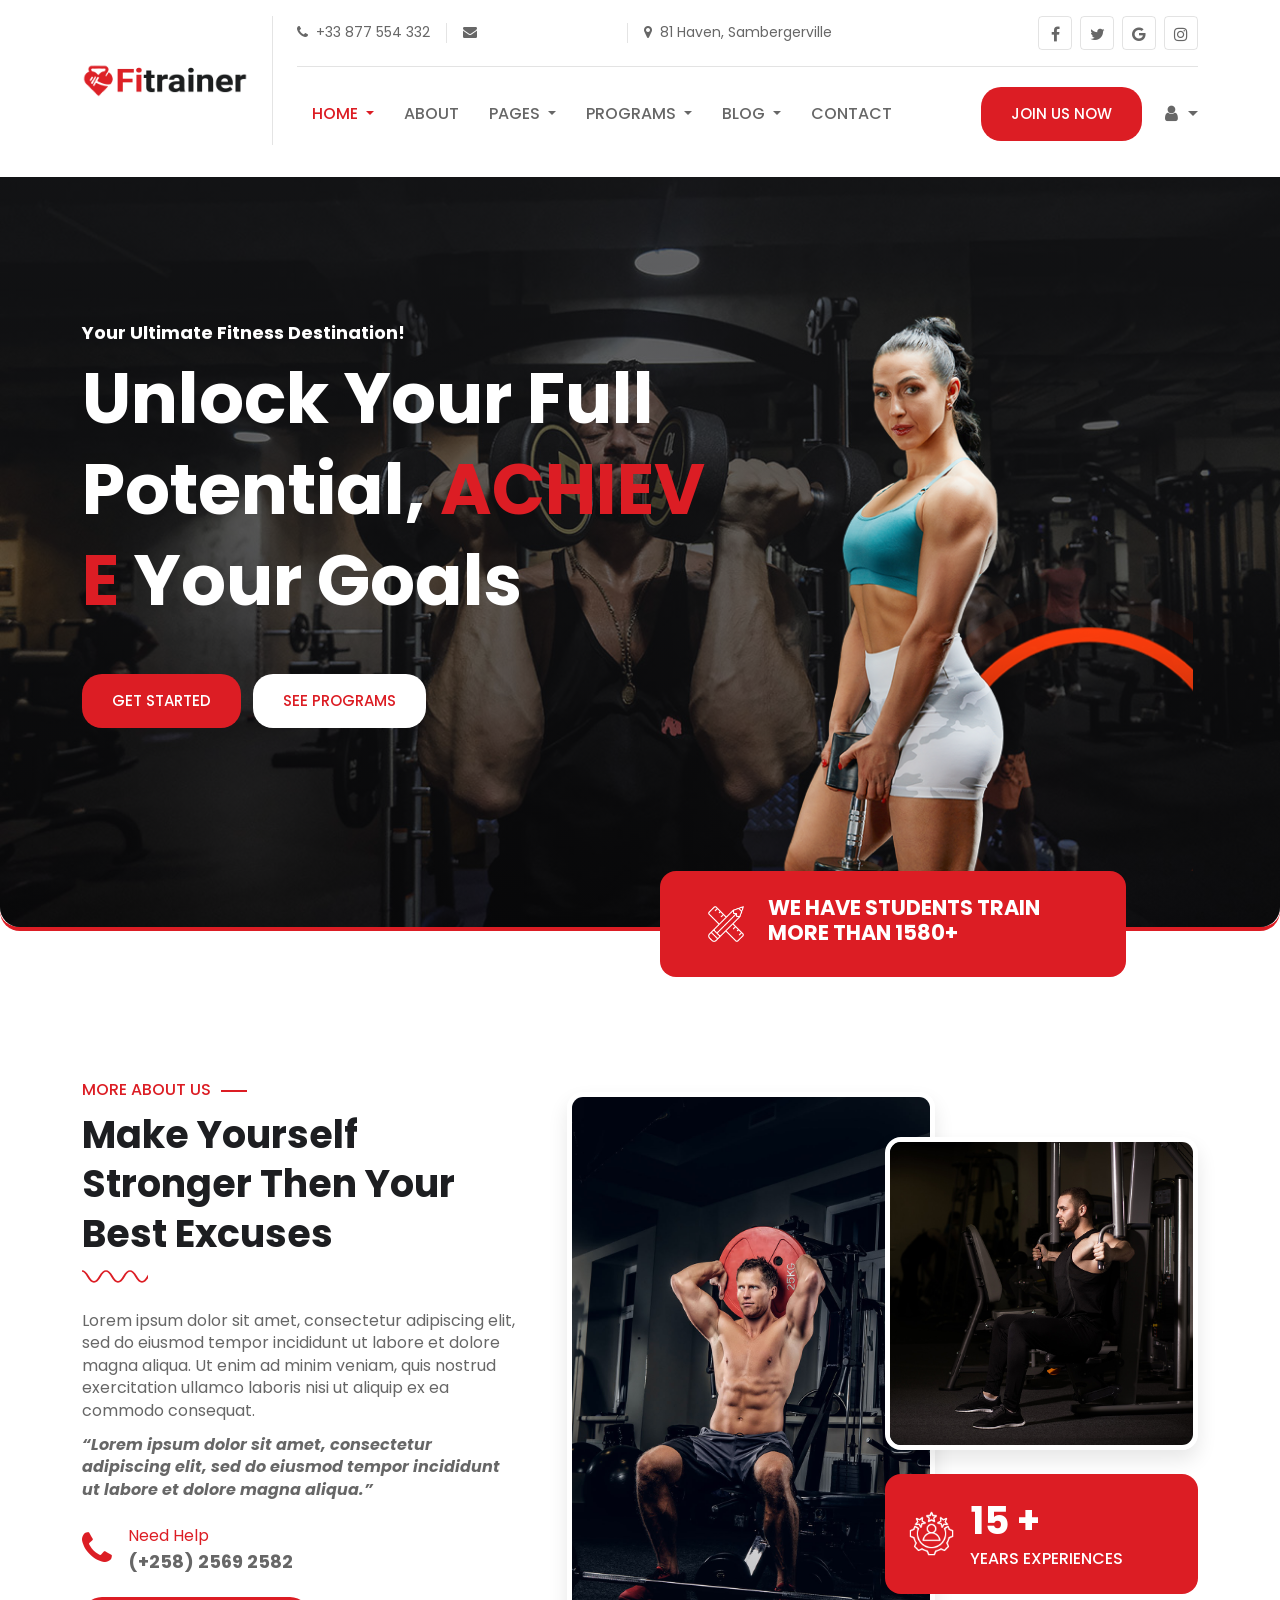
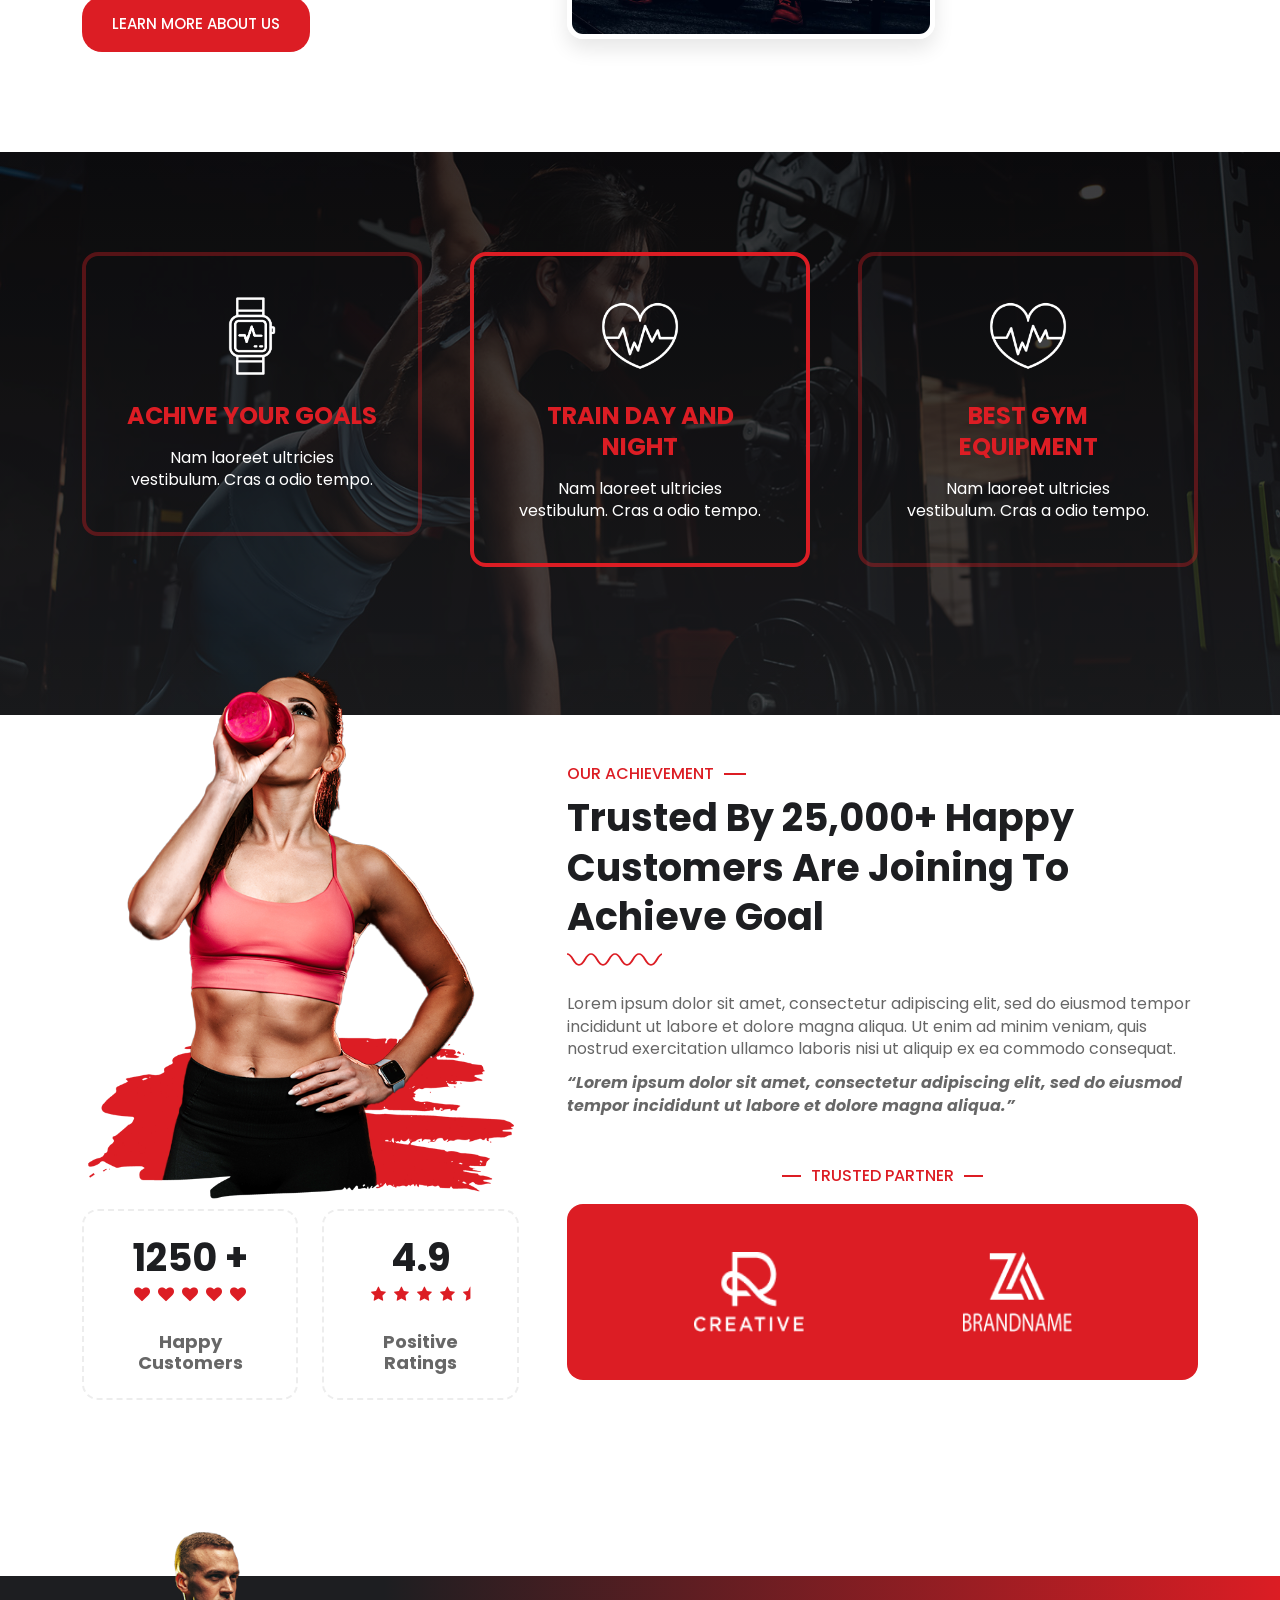
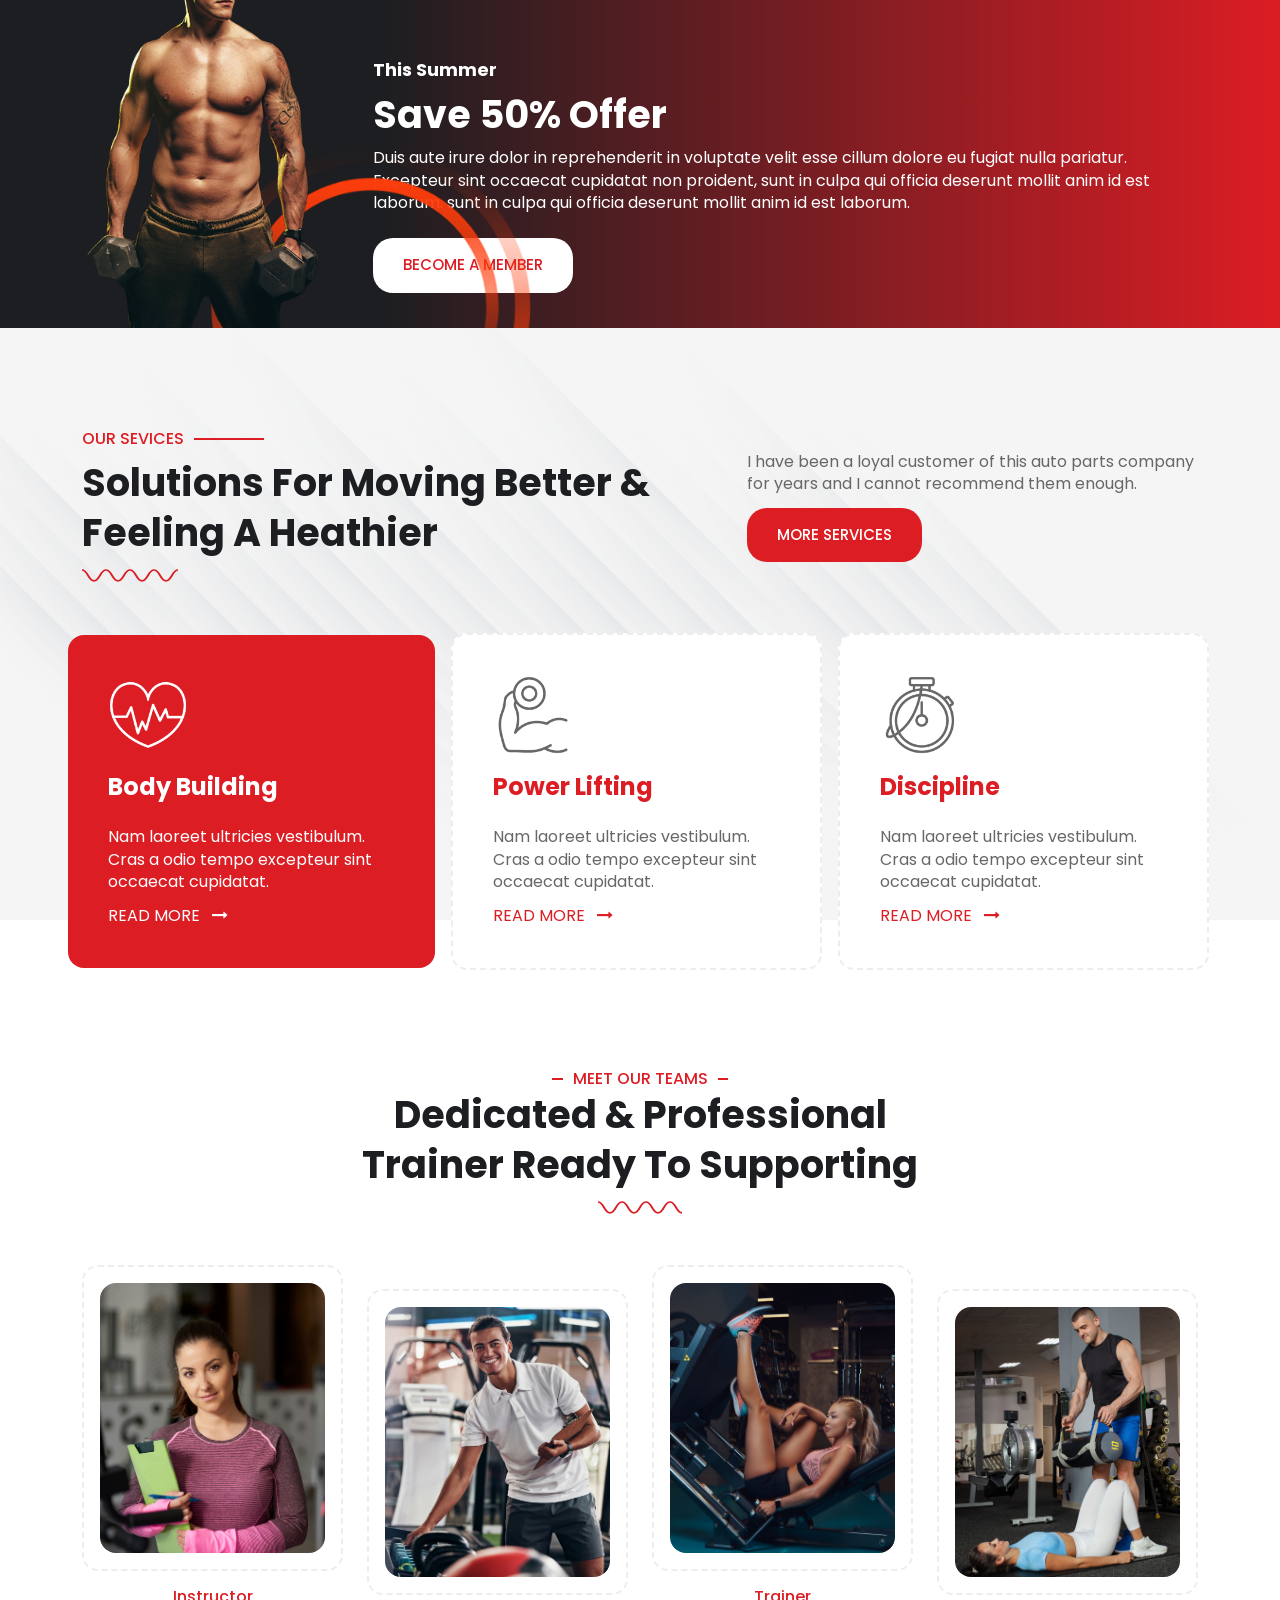
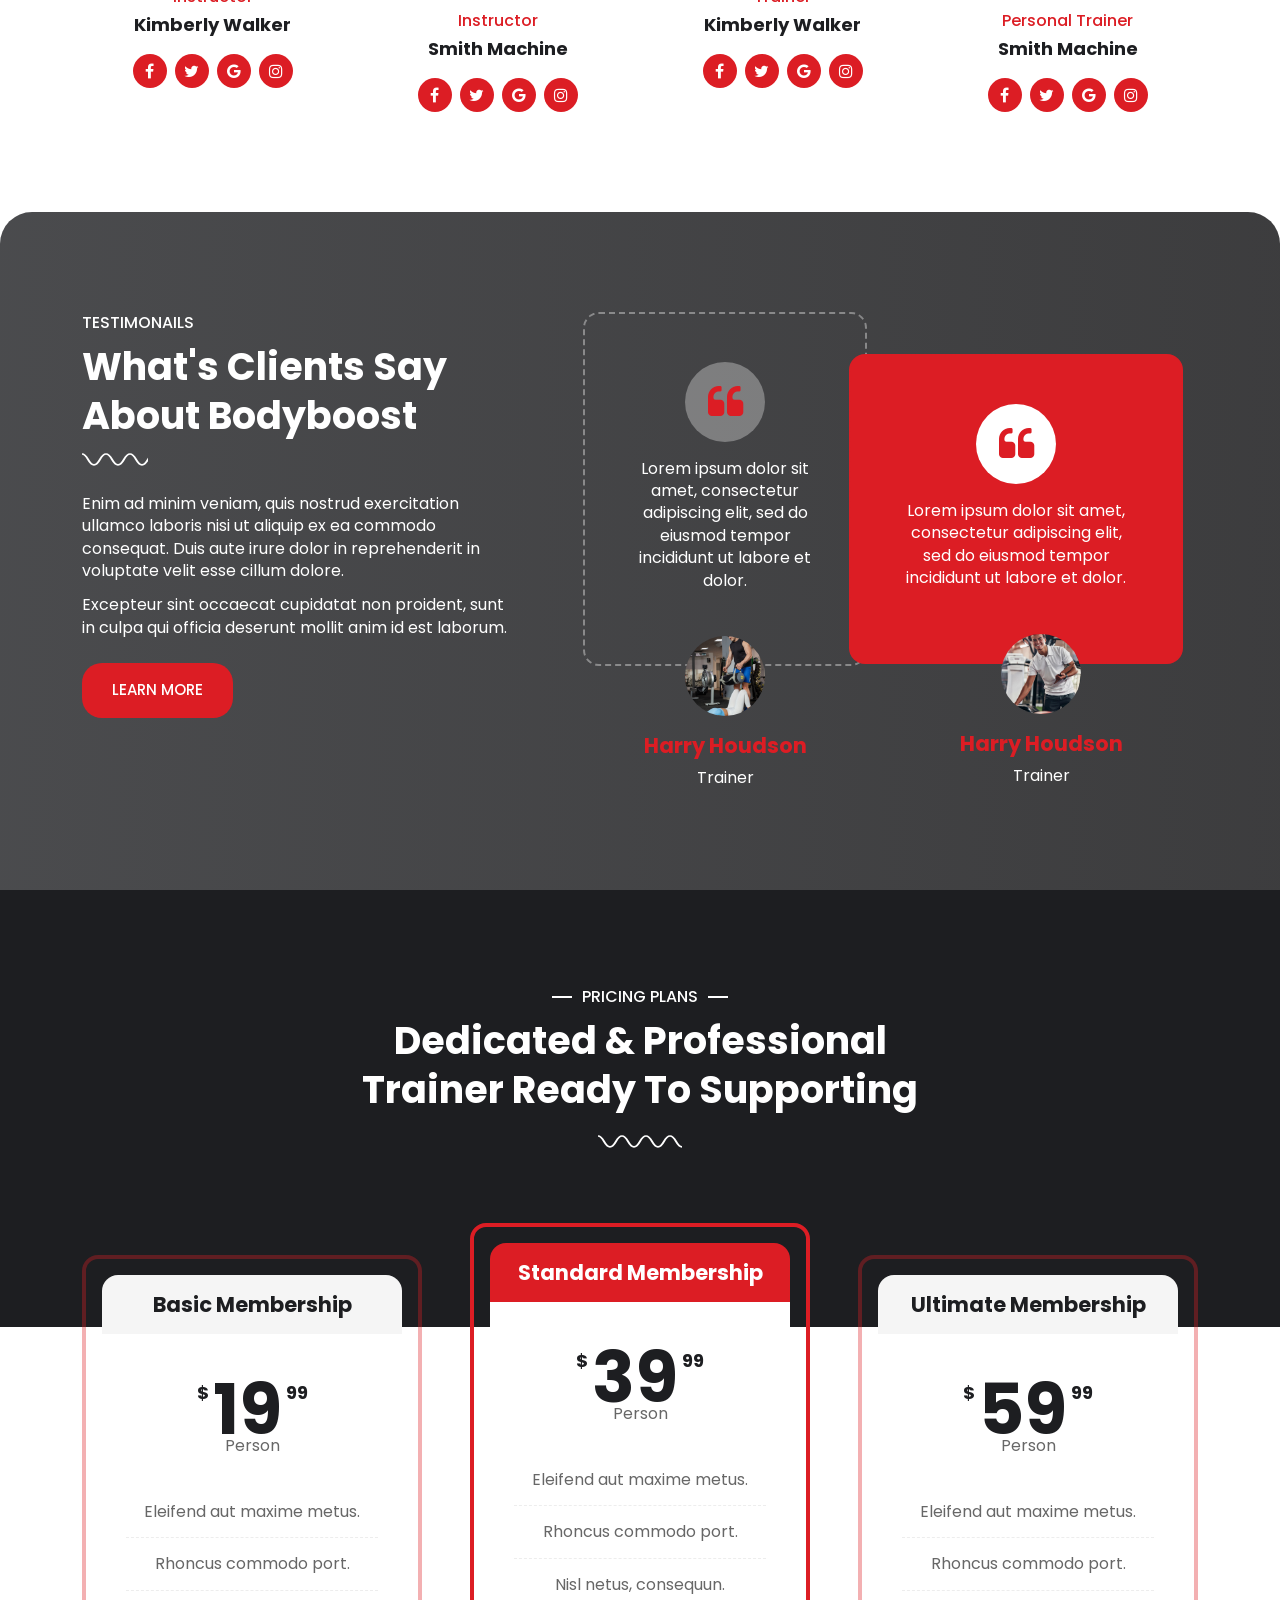
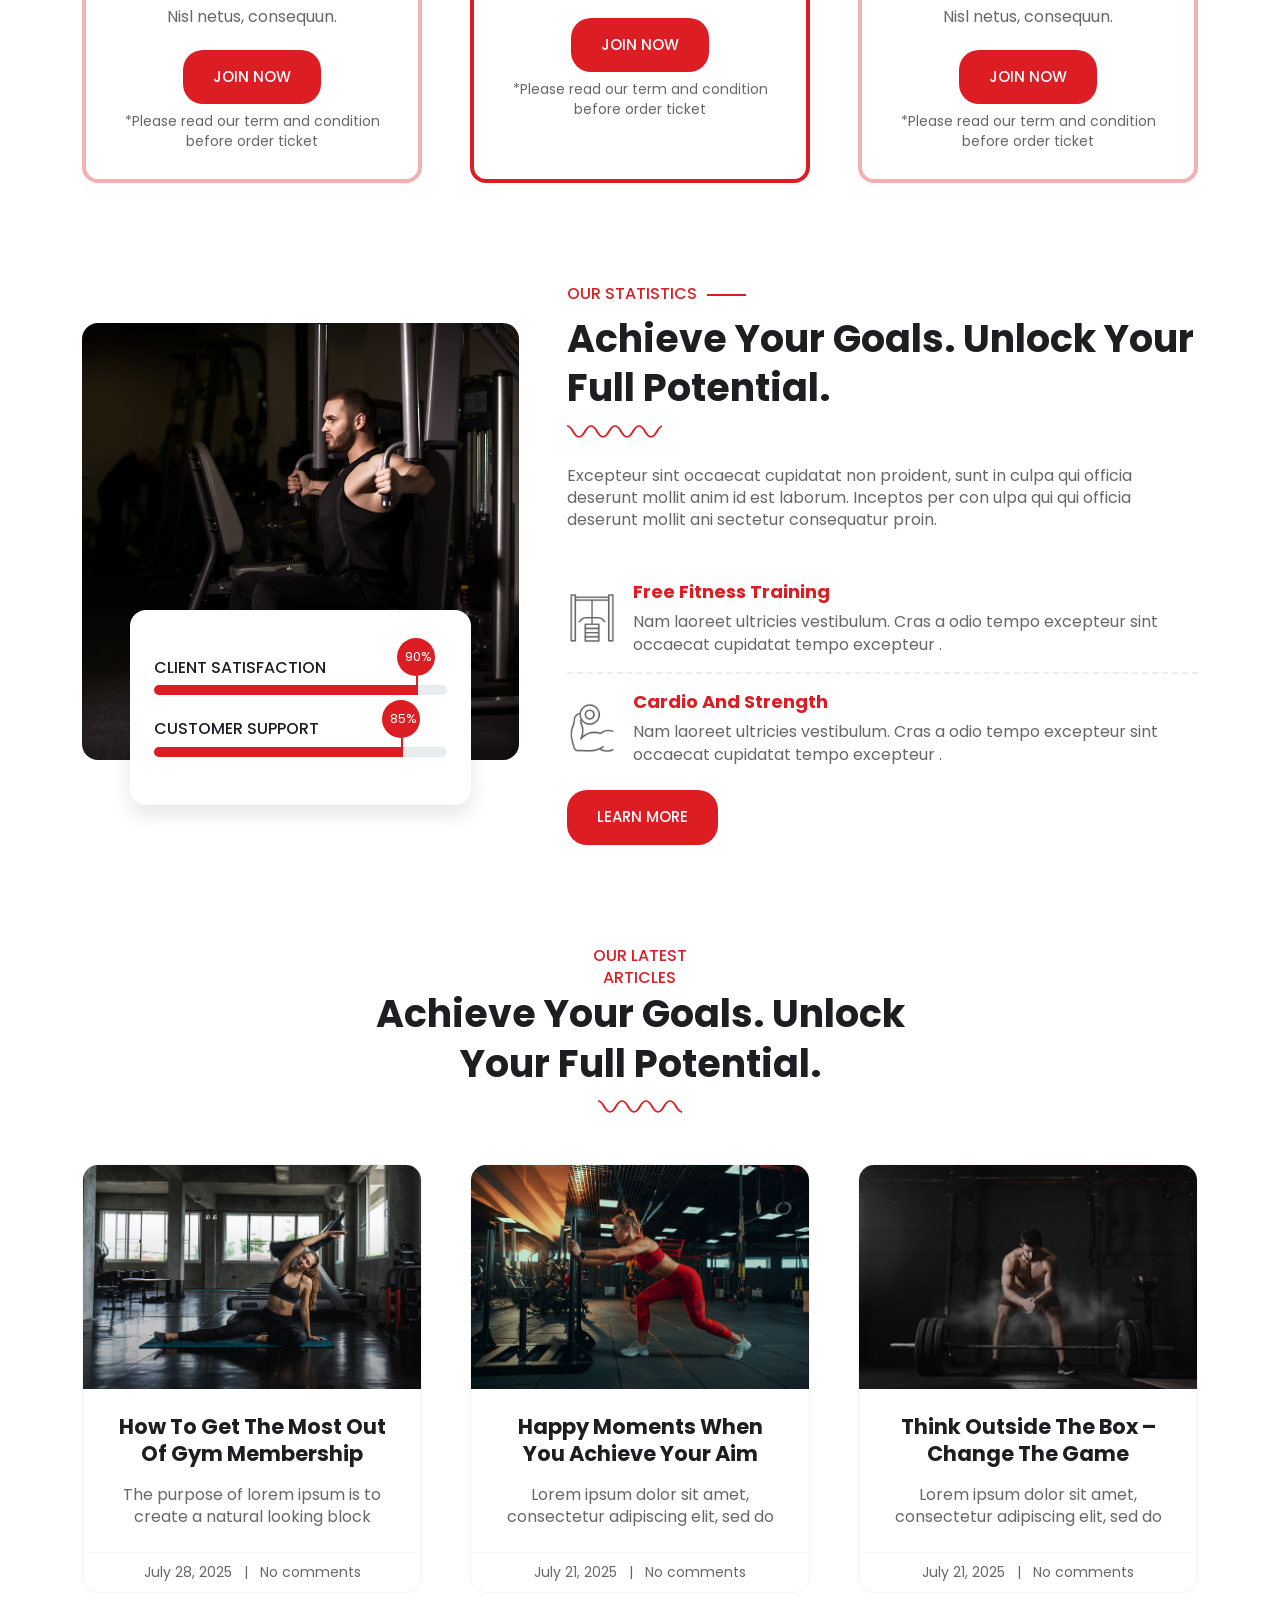
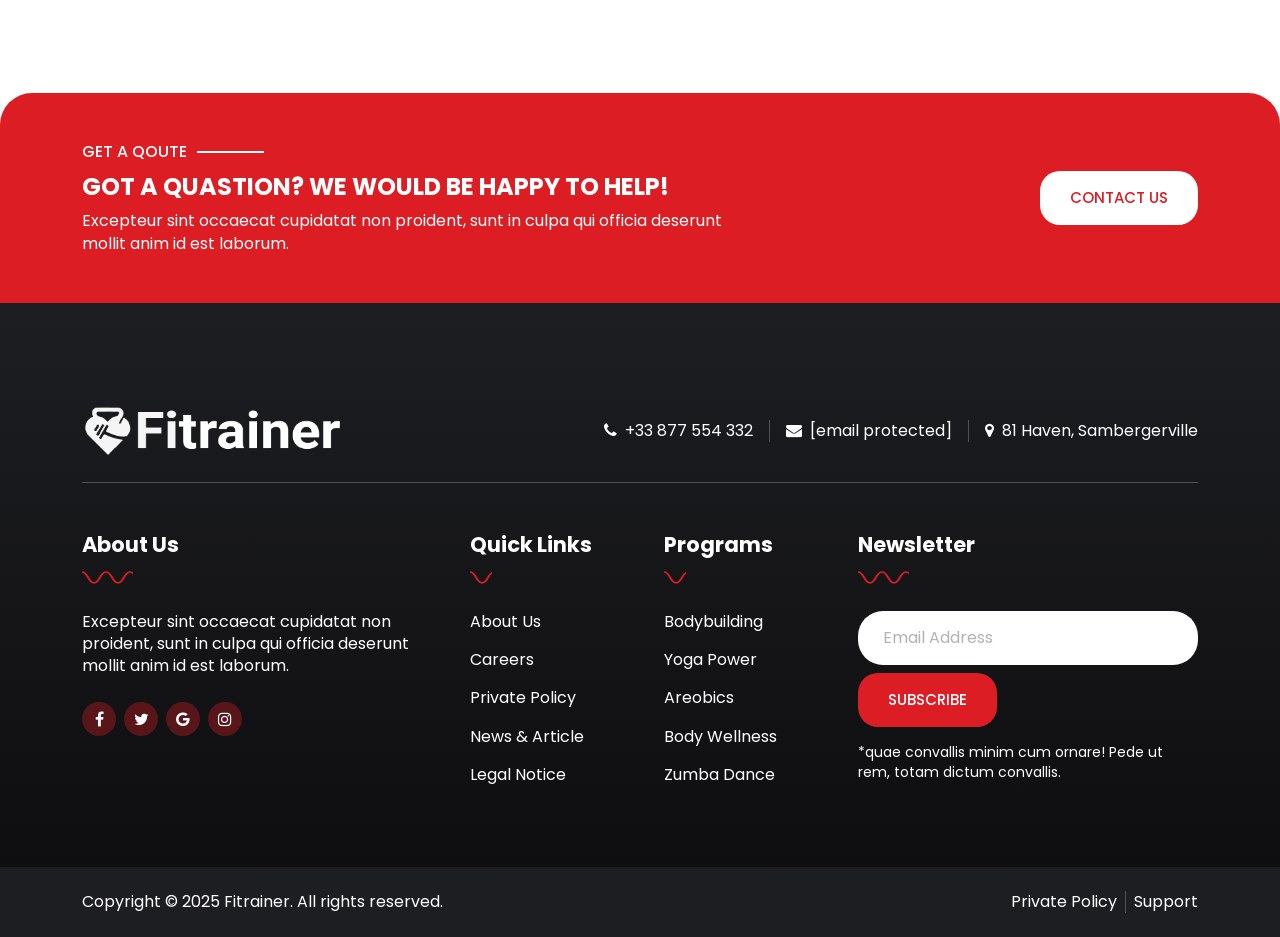
==== index.html @ cc004474 "Add files via upload" ====
<!DOCTYPE html>
<html xmlns="http://www.w3.org/1999/xhtml" lang="zxx">

<head>
    <meta charset="UTF-8">
    <meta name="viewport" content="width=device-width, initial-scale=1.0">

    <title>Shapeme Up</title>

    <!-- Favicon -->
    <link rel="shortcut icon" type="image/x-icon" href="image/fit-logo-02.png">

    <!-- Bootstrap CSS -->
    <link rel="stylesheet" href="css/bootstrap.min.css">
    <!--CSS Plugins-->
    <link rel="stylesheet" href="css/plugin.css">
    <!--Custom CSS-->
    <link rel="stylesheet" href="css/style.css">

    <!-- Font Awesome 4.7.0 -->
    <link rel="stylesheet" href="https://cdnjs.cloudflare.com/ajax/libs/font-awesome/4.7.0/css/font-awesome.min.css">


</head>

<body>

    <!-- Header Section Starts -->
    <header class="py-3 position-relative">
        <div class="container">
            <div class="header-inner">
                <div class="row align-items-center justify-content-center">
                    <div class="col-xxl-3 col-xl-2 col-md-5">
                        <div class="header-left text-center text-lg-start">
                            <a href="index.html"><img src="image/fit-logo-01.png" alt="fitraner-logo" class="w-md-100 w-50 m-auto"></a>
                        </div>
                    </div>
                    <div class="col-xxl-9 col-xl-10 col-lg-9">
                        <div class="header-right ps-4 border-start border-grey">
                            <div class="header-right-top d-xl-flex justify-content-between align-items-center mb-3 pb-3 border-bottom border-grey d-none">
                                <ul class="small d-flex align-items-center">
                                    <li class="me-3 pe-3 border-end border-grey"><i class="fa fa-phone me-2" aria-hidden="true"></i>+33 877 554 332</li>
                                    <li class="me-3 pe-3 border-end border-grey"><i class="fa fa-envelope me-2" aria-hidden="true"></i><a href="/cdn-cgi/l/email-protection" class="__cf_email__" data-cfemail="543d3a323b14323d2026353d3a31267a373b39">[email&#160;protected]</a></li>
                                    <li><i class="fa fa-map-marker me-2" aria-hidden="true"></i>81 Haven, Sambergerville</li>
                                </ul>
                                <ul class="social-link d-flex align-items-center gap-2">
                                    <li>
                                        <a href=""><i class="fa fa-facebook text border border-grey rounded-1" aria-hidden="true"></i></a>
                                    </li>
                                    <li>
                                        <a href=""><i class="fa fa-twitter text border border-grey rounded-1" aria-hidden="true"></i></a>
                                    </li>
                                    <li>
                                        <a href=""><i class="fa fa-google text border border-grey rounded-1" aria-hidden="true"></i></a>
                                    </li>
                                    <li>
                                        <a href=""><i class="fa fa-instagram text border border-grey rounded-1" aria-hidden="true"></i></a>
                                    </li>
                                </ul>
                            </div>
                            <div class="header-right-bottom d-flex align-items-center justify-content-between">
                                <div class="header-nav header-nav-menu" id="header-nav-menu">
                                    <div class="header-nav-inner">
                                        <div class="header-nav">
                                            <div class="navbar-collapse " id="bs-example-navbar-collapse-1">
                                                <ul class="navbar-nav flex-row align-items-center" id="responsive-menu">
                                                    <li class="nav-item dropdown">
                                                        <a class="nav-link dropdown-toggle text fw-medium active text-uppercase" href="#" role="button" data-bs-toggle="dropdown" aria-expanded="false">
                              Home
                            </a>
                                                        <ul class="dropdown-menu bg-lightgrey p-0 border-0">
                                                            <li><a class="dropdown-item active text-uppercase" href="index.html">Home 1</a></li>
                                                            <li><a class="dropdown-item text-uppercase" href="index1.html">Home 2</a></li>
                                                            <li><a class="dropdown-item text-uppercase border-grey border-0" href="index2.html">Home 3</a></li>
                                                        </ul>
                                                    </li>
                                                    <li class="nav-item">
                                                        <a class="nav-link text fw-medium text-uppercase" href="about.html">About</a>
                                                    </li>
                                                    <li class="nav-item dropdown">
                                                        <a class="nav-link dropdown-toggle text fw-medium text-uppercase" href="#" role="button" data-bs-toggle="dropdown" aria-expanded="false">
                              Pages
                            </a>
                                                        <ul class="dropdown-menu bg-lightgrey p-0 border-0">
                                                            <li><a class="dropdown-item text-uppercase" href="trainer-list.html">Trainer List</a></li>
                                                            <li><a class="dropdown-item text-uppercase" href="trainer-detail.html">Trainer Detail</a></li>
                                                            <li><a class="dropdown-item  text-uppercase" href="faq.html">Faq</a></li>
                                                            <li><a class="dropdown-item  text-uppercase" href="testimonial.html">Testimonial</a></li>
                                                            <li><a class="dropdown-item  text-uppercase" href="pricing.html">Pricing</a></li>
                                                            <li><a class="dropdown-item  text-uppercase" href="shop.html">Shop</a></li>
                                                            <li><a class="dropdown-item  text-uppercase" href="shop-detail.html">Shop Detail</a></li>
                                                            <li><a class="dropdown-item  text-uppercase" href="cart.html">Cart</a></li>
                                                            <li><a class="dropdown-item  text-uppercase" href="checkout.html">Checkout</a></li>
                                                            <li><a class="dropdown-item  text-uppercase" href="account.html">account</a></li>
                                                            <li><a class="dropdown-item text-uppercase" href="coming-soon.html">Coming Soon</a></li>
                                                            <li><a class="dropdown-item  text-uppercase" href="error.html">404Error</a></li>
                                                            <li><a class="dropdown-item border-0 text-uppercase" href="search.html">Search Result</a></li>
                                                        </ul>
                                                    </li>
                                                    <li class="nav-item dropdown">
                                                        <a class="nav-link dropdown-toggle text fw-medium text-uppercase" href="#" role="button" data-bs-toggle="dropdown" aria-expanded="false">
                              Programs
                            </a>
                                                        <ul class="dropdown-menu bg-lightgrey p-0 border-0">
                                                            <li><a class="dropdown-item text-uppercase black" href="program.html">Program List</a></li>
                                                            <li><a class="dropdown-item text-uppercase black border-0" href="program-detail.html">Program Detail</a></li>
                                                        </ul>
                                                    </li>
                                                    <li class="nav-item dropdown ">
                                                        <a class="nav-link dropdown-toggle text fw-medium text-uppercase" href="#" role="button" data-bs-toggle="dropdown" aria-expanded="false">
                              Blog
                            </a>
                                                        <ul class="dropdown-menu bg-lightgrey p-0 border-0">
                                                            <li><a class="dropdown-item text-uppercase black" href="blog-list.html">Blog List</a></li>
                                                            <li><a class="dropdown-item text-uppercase black border-0" href="blog-detail.html">Blog Single</a></li>
                                                        </ul>
                                                    </li>
                                                    <li class="nav-item">
                                                        <a class="nav-link text fw-medium text-uppercase" href="contact.html">Contact</a>
                                                    </li>
                                                </ul>
                                            </div>
                                        </div>
                                        <div id="slicknav-mobile"></div>
                                    </div>
                                </div>
                                <div class="header-btn">
                                    <ul class="d-flex dropdown align-items-center gap-2">
                                        <li>
                                            <a href="contact.html" class="btn-primary">Join Us now</a>
                                        </li>
                                        <li class="nav-item dropdown ">
                                            <a class="nav-link dropdown-toggle text fw-medium text-uppercase h5 mb-0 pe-0" href="#" role="button" data-bs-toggle="dropdown" aria-expanded="false">
                        <i class="fa fa-user" aria-hidden="true"></i>
                      </a>
                                            <ul class="dropdown-menu bg-lightgrey p-0 border-0">
                                                <li><a class="dropdown-item text-uppercase black" href="login.html">Login</a></li>
                                                <li><a class="dropdown-item text-uppercase black border-0" href="signup.html">Register</a></li>
                                            </ul>
                                        </li>
                                    </ul>
                                </div>
                            </div>
                        </div>
                    </div>
                </div>
            </div>
        </div>
    </header>
    <!-- Header Section Ends -->

    <!-- Banner Section Starts -->
    <section class="banner position-relative pb-0 pt-3 border-bottom border-primary border-4">
        <div class="banner-slider">
            <div class="banner-slide py-8 position-relative" style="height: 750px; background-image: url(image/gym-workout-morning-2022-11-02-04-12-58-utc.jpg);">
                <div class="overlay"></div>
                <div class="container position-relative">
                    <div class="banner-slide-inner">
                        <div class="row align-items-center gy-4">
                            <div class="col-lg-7">
                                <div class="banner-left mb-5 text-center text-lg-start mt-lg-5">
                                    <h5 class="white">Your ultimate fitness destination!</h5>
                                    <h1 class="white mb-5">Unlock Your full Potential,
                                        <span class="text-uppercase spin-container primary">
                      <span class="spin">a</span><span class="spin">c</span><span class="spin">h</span><span class="spin">i</span><span class="spin">e</span><span class="spin">v</span><span class="spin">e</span>
                                        </span>
                                        Your Goals</h1>
                                    <a href="contact.html" class="btn-secondary me-2">Get started</a>
                                    <a href="program.html" class="btn-white">See Programs</a>
                                </div>
                            </div>
                            <div class="col-lg-5">
                            </div>
                        </div>
                    </div>
                </div>
            </div>
            <div class="banner-slide py-8 position-relative" style="height: 750px; background-image: url(image/crossfit-athlete-clapping-hands-and-preparing-for-2023-03-24-21-13-13-utc1.jpg);">
                <div class="overlay"></div>
                <div class="container position-relative">
                    <div class="banner-slide-inner">
                        <div class="row align-items-center gy-4">
                            <div class="col-lg-7">
                                <div class="banner-left mb-5 text-center text-lg-start mt-lg-5">
                                    <h5 class="white">Transform Your Body. Transform Your Life!</h5>
                                    <h1 class="white mb-5"> <span class="d-block">Personalized</span>
                                        <span class="text-uppercase spin-container primary">
                      <span class="spin">c</span><span class="spin">o</span><span class="spin">a</span><span class="spin">c</span><span class="spin">h</span><span class="spin">i</span><span class="spin">n</span>
                                        <span
                                            class="spin">g</span>
                                            </span>, and real results</h1>
                                    <a href="contact.html" class="btn-secondary me-2">Get started</a>
                                    <a href="program.html" class="btn-white">See Programs</a>
                                </div>
                            </div>
                            <div class="col-lg-5">
                            </div>
                        </div>
                    </div>
                </div>
            </div>
        </div>
        <div class="banner-image-wrapper position-absolute bottom-0">
            <div class="container">
                <div class="banner-right" style="margin-bottom: -50px;">
                    <div class="circle-container m-auto text-center overflow-hidden">
                        <div class="circle"></div>
                        <img src="image/classic-bodybuilding-muscular-fitness-woman-doing-2023-03-23-04-26-37-utc.png" alt="Trainer" class="position-absolute z-1 bottom-0 start-50 translate-middle-x">
                    </div>
                    <div class="banner-qoute py-4 px-5 bg-primary rounded-4 w-md-75 m-auto">
                        <ul class="d-flex align-items-center gap-4 white">
                            <li><img src="image/pencil-and-ruler.png" alt="pencil" style="height: 36px; width: 36px;"></li>
                            <li class="h4 fw-bold">WE HAVE STUDENTS TRAIN MORE THAN 1580+</li>
                        </ul>
                    </div>
                </div>
            </div>
        </div>
    </section>
    <!-- Banner Section Ends -->

    <!-- About Us Section Starts -->
    <section class="about-us">
        <div class="container">
            <div class="about-us-inner pt-5">
                <div class="row gx-lg-5 align-items-center gy-5">
                    <div class="col-lg-5">
                        <div class="about-left text-center text-lg-start">
                            <span class="title-sperator1 m-auto ms-lg-0 mb-2" style="width: 40%;">
                <span class="partner-title text-uppercase primary fw-medium">More about Us</span>
                            </span>
                            <h2>Make yourself Stronger then your best excuses</h2>
                            <div class="divider-wave primary mb-4 m-auto ms-lg-0"></div>
                            <p>Lorem ipsum dolor sit amet, consectetur adipiscing elit, sed do eiusmod tempor incididunt ut labore et dolore magna aliqua. Ut enim ad minim veniam, quis nostrud exercitation ullamco laboris nisi ut aliquip ex ea commodo consequat.</p>
                            <p class="fw-bold fst-italic mb-4">“Lorem ipsum dolor sit amet, consectetur adipiscing elit, sed do eiusmod tempor incididunt ut labore et dolore magna aliqua.”</p>
                            <div class="d-flex flex-column flex-lg-row flex-wrap gap-4 justify-content-between align-items-center">
                                <div>
                                    <ul class="d-flex align-items-center gap-3">
                                        <li class="h2 mb-0"><i class="fa fa-phone primary" aria-hidden="true"></i></li>
                                        <li>
                                            <span class="primary">Need Help</span>
                                            <p class="mb-0 fw-bold mt-1 h5">(+258) 2569 2582</p>
                                        </li>
                                    </ul>
                                </div>
                                <div>
                                    <a href="about.html" class="btn-primary">Learn More About Us</a>
                                </div>
                            </div>
                        </div>
                    </div>
                    <div class="col-lg-7">
                        <div class="about-right">
                            <div class="row gx-0 align-items-center gy-4">
                                <div class="col-md-7">
                                    <div class="about-image">
                                        <img src="image/a-man-in-a-gym-club-2021-08-29-18-16-29-utc1.jpg" alt="about image" class="w-100 rounded-4 border border-5 border-white shadow">
                                    </div>
                                </div>
                                <div class="col-md-5">
                                    <div class="about-image-right" style="margin-left: -50px;">
                                        <div class="about-image mb-4">
                                            <img src="image/sporty-sexy-men-with-great-abdominal-muscles-in-bl-2022-09-21-04-24-37-utc1.jpg" alt="about-image" class="w-100 rounded-4 border border-5 border-white shadow">
                                        </div>
                                        <div class="about-experience p-4 bg-primary rounded-4 white d-inline-block w-100">
                                            <ul class="d-flex align-items-center gap-3">
                                                <li>
                                                    <img src="image/expert.png" alt="experience" style="height: 45px; width: 45px;">
                                                </li>
                                                <li>
                                                    <span class="h2 fw-bold mb-1 d-block"><span class="num" data-val="15"></span> +</span>
                                                    <span class="d-block text-uppercase fw-medium">Years Experiences</span>
                                                </li>
                                            </ul>
                                        </div>
                                    </div>
                                </div>
                            </div>
                        </div>
                    </div>
                </div>
            </div>
        </div>
    </section>
    <!-- About Us Section Ends -->

    <!-- Feature Section Starts -->
    <section class="feature position-relative">
        <div class="overlay"></div>
        <div class="container position-relative">
            <div class="feature-inner pb-5">
                <div class="row gx-lg-5 gy-4">
                    <div class="col-lg-4 col-md-6">
                        <div class="feature-box border rounded-4 border-4 border-primary-light text-center">
                            <div class="feature-icon mb-4">
                                <img src="image/Fitness-and-Gym-18.png" alt="watch icon" style="height: 80px; width: 80px;">
                            </div>
                            <div class="feature-info">
                                <h3 class="primary text-uppercase mb-3">Achive your goals</h3>
                                <p class="white mb-0">Nam laoreet ultricies vestibulum. Cras a odio tempo.</p>
                            </div>
                        </div>
                    </div>
                    <div class="col-lg-4 col-md-6">
                        <div class="feature-box border rounded-4 border-4 border-primary text-center">
                            <div class="feature-icon mb-4">
                                <img src="image/Fitness-and-Gym-26.png" alt="watch icon" style="height: 80px; width: 80px;">
                            </div>
                            <div class="feature-info">
                                <h3 class="primary text-uppercase mb-3">Train Day and night</h3>
                                <p class="white mb-0">Nam laoreet ultricies vestibulum. Cras a odio tempo.</p>
                            </div>
                        </div>
                    </div>
                    <div class="col-lg-4">
                        <div class="feature-box border rounded-4 border-4 border-primary-light text-center">
                            <div class="feature-icon mb-4">
                                <img src="image/Fitness-and-Gym-26.png" alt="watch icon" style="height: 80px; width: 80px;">
                            </div>
                            <div class="feature-info">
                                <h3 class="primary text-uppercase mb-3">best gym equipment</h3>
                                <p class="white mb-0">Nam laoreet ultricies vestibulum. Cras a odio tempo.</p>
                            </div>
                        </div>
                    </div>
                </div>
            </div>
        </div>
    </section>
    <!-- Feature Section Ends -->

    <!-- Achievement Section Starts -->
    <section class="achievement pt-0 position-relative">
        <div class="container">
            <div class="achievement-inner pb-8">
                <div class="row gx-lg-5 gy-5 align-items-center">
                    <div class="col-lg-5 order-2 order-lg-1">
                        <div class="achievement-left" style="margin-top: -80px;">
                            <div class="achievement-image">
                                <img src="image/fitness-woman-drinks-from-a-sports-bottle-in-the-g-2022-11-01-02-02-30-utc1.png" alt="fitness-woman-drinks-from-a-sports-bottle" class="w-100">
                            </div>
                            <div class="achievement-stats d-flex gap-4 justify-content-center">
                                <div class="customers-stats rounded-4 border-dashed border-2 p-4 text-center flex-grow-1">
                                    <span class="h2 fw-bold secondary"><span class="num" data-val="1250"></span> +</span>
                                    <ul class="d-flex justify-content-center gap-2 mt-1 mb-4">
                                        <li><i class="fa fa-heart primary" aria-hidden="true"></i></li>
                                        <li><i class="fa fa-heart primary" aria-hidden="true"></i></li>
                                        <li><i class="fa fa-heart primary" aria-hidden="true"></i></li>
                                        <li><i class="fa fa-heart primary" aria-hidden="true"></i></li>
                                        <li><i class="fa fa-heart primary" aria-hidden="true"></i></li>
                                    </ul>
                                    <p class="h5 mb-0 fw-bold">Happy Customers</p>
                                </div>
                                <div class="customers-stats rounded-4 border-dashed border-2 p-4 text-center flex-grow-1">
                                    <span class="h2 fw-bold secondary"><span class="num" data-val="4.9"></span></span>
                                    <ul class="d-flex justify-content-center gap-2 mt-1 mb-4">
                                        <li><i class="fa fa-star primary" aria-hidden="true"></i></li>
                                        <li><i class="fa fa-star primary" aria-hidden="true"></i></li>
                                        <li><i class="fa fa-star primary" aria-hidden="true"></i></li>
                                        <li><i class="fa fa-star primary" aria-hidden="true"></i></li>
                                        <li><i class="fa fa-star-half primary" aria-hidden="true"></i></li>
                                    </ul>
                                    <p class="h5 mb-0 fw-bold">Positive Ratings</p>
                                </div>
                            </div>
                        </div>
                    </div>
                    <div class="col-lg-7 order-1 order-lg-2">
                        <div class="achievement-right mt-5 mb-5 mb-lg-5 text-center text-lg-start">
                            <span class="title-sperator1 m-auto ms-lg-0 mb-2">
                <span class="partner-title text-uppercase primary fw-medium">Our Achievement</span>
                            </span>
                            <h2>Trusted by 25,000+ happy Customers are joining to achieve goal</h2>
                            <div class="divider-wave primary mb-4 m-auto ms-lg-0"></div>
                            <p>Lorem ipsum dolor sit amet, consectetur adipiscing elit, sed do eiusmod tempor incididunt ut labore et dolore magna aliqua. Ut enim ad minim veniam, quis nostrud exercitation ullamco laboris nisi ut aliquip ex ea commodo consequat.</p>
                            <p class="fw-bold fst-italic mb-5">“Lorem ipsum dolor sit amet, consectetur adipiscing elit, sed do eiusmod tempor incididunt ut labore et dolore magna aliqua.”</p>
                            <div class="partner-slider-wrapper">
                                <span class="title-sperator">
                  <span class="partner-title text-uppercase primary fw-medium">trusted partner</span>
                                </span>
                                <div class="partner-slider p-5 bg-primary rounded-4 mt-3">
                                    <div>
                                        <img src="image/brand1.png" alt="brand logo" class="m-auto" style="height: 80px; width: 110px;">
                                    </div>
                                    <div>
                                        <img src="image/brand2.png" alt="brand logo" class="m-auto" style="height: 80px; width: 110px;">
                                    </div>
                                    <div>
                                        <img src="image/brand4.png" alt="brand logo" class="m-auto" style="height: 80px; width: 110px;">
                                    </div>
                                    <div>
                                        <img src="image/brand5.png" alt="brand logo" class="m-auto" style="height: 80px; width: 110px;">
                                    </div>
                                </div>
                            </div>
                        </div>
                    </div>
                </div>
            </div>
        </div>
    </section>
    <!-- Achievement Section Ends -->

    <!-- Ad Banner Section Starts -->
    <section class="ad-banner p-0">
        <div class="container">
            <div class="ad-banner-inner">
                <div class="row gx-md-5 align-items-center gy-5">
                    <div class="col-xl-3 col-lg-4 col-md-5 order-2 order-md-1">
                        <div class="circle-container m-auto text-center w-100 h-100">
                            <div class="circle"></div>
                            <img src="image/man-lifting-dumbbells-in-the-gym-2022-04-18-23-19-38-utc.png" alt="Trainer" class="position-relative z-1" style="margin-top: -100px;">
                        </div>
                    </div>
                    <div class="col-xl-9 col-lg-8 col-md-7 order-1 order-md-2">
                        <div class="ad-banner-right white text-center text-md-start pt-5 p-md-0">
                            <span class="h5 fw-bold">This Summer</span>
                            <h2 class="white my-2">Save 50% Offer</h2>
                            <p class="mb-4">Duis aute irure dolor in reprehenderit in voluptate velit esse cillum dolore eu fugiat nulla pariatur. Excepteur sint occaecat cupidatat non proident, sunt in culpa qui officia deserunt mollit anim id est laborum. sunt in culpa
                                qui officia deserunt mollit anim id est laborum.</p>
                            <a href="contact.html" class="btn-white">Become a member</a>
                        </div>
                    </div>
                </div>
            </div>
        </div>
    </section>
    <!-- Ad Banner Section Ends -->

    <!-- Services Section Starts -->
    <section class="service position-relative bg-grey pb-0">
        <div class="overlay"></div>
        <div class="container position-relative">
            <div class="service-inner">
                <div class="service-title mb-5 text-center text-lg-start">
                    <div class="row align-items-center gy-4">
                        <div class="col-lg-7">
                            <div class="service-title-left">
                                <span class="title-sperator1 m-auto ms-lg-0 mb-2">
                  <span class="partner-title text-uppercase primary fw-medium">Our Sevices</span>
                                </span>
                                <h2>Solutions for moving better & feeling a heathier</h2>
                                <div class="divider-wave primary m-auto ms-lg-0"></div>
                            </div>
                        </div>
                        <div class="col-lg-5">
                            <div class="service-title-right">
                                <p>I have been a loyal customer of this auto parts company for years and I cannot recommend them enough.</p>
                                <a href="program.html" class="btn-primary">More Services</a>
                            </div>
                        </div>
                    </div>
                </div>
            </div>
        </div>
        <div class="container-fluid">
            <div class="service-body px-lg-5 position-relative z-2" style="margin-bottom: -50px;">
                <div class="service-slider">
                    <div class="service-box bg-white border-dashed border-2 rounded-4 mx-2">
                        <div class="service-icon mb-3 position-relative">
                            <img src="image/Fitness-and-Gym-141.png" alt="fitnesss" style="height: 80px; width: 80px;">
                            <img src="image/Fitness-and-Gym-14.png" alt="fitnesss" style="height: 80px; width: 80px;" class="position-absolute top-0 opacity-0">
                        </div>
                        <div class="service-info">
                            <h3 class="mb-4 primary">Gym Fitness</h3>
                            <p>Nam laoreet ultricies vestibulum. Cras a odio tempo excepteur sint occaecat cupidatat.</p>
                            <a href="program-detail.html" class="primary text-uppercase">Read more <i class="fa fa-long-arrow-right ms-2" aria-hidden="true"></i></a>
                        </div>
                    </div>
                    <div class="service-box bg-primary border-primary border-2 rounded-4 mx-2">
                        <div class="service-icon mb-3">
                            <img src="image/Fitness-and-Gym-26.png" alt="fitnesss" style="height: 80px; width: 80px;">
                        </div>
                        <div class="service-info">
                            <h3 class="mb-4 white">Body Building</h3>
                            <p class="white">Nam laoreet ultricies vestibulum. Cras a odio tempo excepteur sint occaecat cupidatat.</p>
                            <a href="program-detail.html" class="text-uppercase text-white">Read more <i class="fa fa-long-arrow-right ms-2" aria-hidden="true"></i></a>
                        </div>
                    </div>
                    <div class="service-box bg-white border-dashed border-2 rounded-4 mx-2">
                        <div class="service-icon mb-3 position-relative">
                            <img src="image/Fitness-and-Gym-081.png" alt="fitnesss" style="height: 80px; width: 80px;">
                            <img src="image/Fitness-and-Gym-08.png" alt="fitnesss" style="height: 80px; width: 80px;" class="position-absolute top-0 opacity-0">
                        </div>
                        <div class="service-info">
                            <h3 class="mb-4 primary">Power Lifting</h3>
                            <p>Nam laoreet ultricies vestibulum. Cras a odio tempo excepteur sint occaecat cupidatat.</p>
                            <a href="program-detail.html" class="primary text-uppercase">Read more <i class="fa fa-long-arrow-right ms-2" aria-hidden="true"></i></a>
                        </div>
                    </div>
                    <div class="service-box bg-white border-dashed border-2 rounded-4 mx-2">
                        <div class="service-icon mb-3 position-relative">
                            <img src="image/Fitness-and-Gym-171.png" alt="fitnesss" style="height: 80px; width: 80px;">
                            <img src="image/Fitness-and-Gym-17.png" alt="fitnesss" style="height: 80px; width: 80px;" class="position-absolute top-0 opacity-0">
                        </div>
                        <div class="service-info">
                            <h3 class="mb-4 primary">Discipline</h3>
                            <p>Nam laoreet ultricies vestibulum. Cras a odio tempo excepteur sint occaecat cupidatat.</p>
                            <a href="program-detail.html" class="primary text-uppercase">Read more <i class="fa fa-long-arrow-right ms-2" aria-hidden="true"></i></a>
                        </div>
                    </div>
                    <div class="service-box bg-white border-dashed border-2 rounded-4 mx-2">
                        <div class="service-icon mb-3 position-relative">
                            <img src="image/Fitness-and-Gym-291.png" alt="fitnesss" style="height: 80px; width: 80px;">
                            <img src="image/Fitness-and-Gym-29.png" alt="fitnesss" style="height: 80px; width: 80px;" class="position-absolute top-0 opacity-0">
                        </div>
                        <div class="service-info">
                            <h3 class="mb-4 primary">Yoga Powder</h3>
                            <p>Nam laoreet ultricies vestibulum. Cras a odio tempo excepteur sint occaecat cupidatat.</p>
                            <a href="program-detail.html" class="primary text-uppercase">Read more <i class="fa fa-long-arrow-right ms-2" aria-hidden="true"></i></a>
                        </div>
                    </div>
                    <div class="service-box bg-white border-dashed border-2 rounded-4 mx-2">
                        <div class="service-icon mb-3 position-relative">
                            <img src="image/Fitness-and-Gym-081.png" alt="fitnesss" style="height: 80px; width: 80px;">
                            <img src="image/Fitness-and-Gym-08.png" alt="fitnesss" style="height: 80px; width: 80px;" class="position-absolute top-0 opacity-0">
                        </div>
                        <div class="service-info">
                            <h3 class="mb-4 primary">Weight Loss</h3>
                            <p>Nam laoreet ultricies vestibulum. Cras a odio tempo excepteur sint occaecat cupidatat.</p>
                            <a href="program-detail.html" class="primary text-uppercase">Read more <i class="fa fa-long-arrow-right ms-2" aria-hidden="true"></i></a>
                        </div>
                    </div>
                </div>
            </div>
        </div>
    </section>
    <!-- Services Section Ends -->

    <!-- Teams Section Starts -->
    <section class="team position-relative z-1 bg-white">
        <div class="container">
            <div class="team-inner pt-5">
                <div class="team-title text-center w-lg-50 m-auto mb-5">
                    <span class="title-sperator">
            <span class="partner-title text-uppercase primary fw-medium">Meet our Teams</span>
                    </span>
                    <h2>Dedicated & professional trainer ready to supporting</h2>
                    <div class="divider-wave primary m-auto"></div>
                </div>
                <div class="team-body">
                    <div class="row gy-5">
                        <div class="col-lg-3 col-md-6">
                            <div class="team-box text-center">
                                <div class="team-image rounded-4 p-3 border-dashed border-2 mb-3">
                                    <img src="image/portrait-of-personal-trainer-at-the-gym-2021-08-27-09-55-46-utc1.jpg" alt="portrait-of-personal-trainer-at-the-gym" class="rounded-4">
                                </div>
                                <div class="team-info">
                                    <p class="primary h6">Instructor</p>
                                    <a href="trainer-detail.html" class="secondary fw-bold h5">Kimberly Walker</a>
                                    <ul class="social-link d-flex align-items-center justify-content-center gap-2 mt-3">
                                        <li>
                                            <a href=""><i class="fa fa-facebook text rounded-circle" aria-hidden="true"></i></a>
                                        </li>
                                        <li>
                                            <a href=""><i class="fa fa-twitter text rounded-circle" aria-hidden="true"></i></a>
                                        </li>
                                        <li>
                                            <a href=""><i class="fa fa-google text rounded-circle" aria-hidden="true"></i></a>
                                        </li>
                                        <li>
                                            <a href=""><i class="fa fa-instagram text rounded-circle" aria-hidden="true"></i></a>
                                        </li>
                                    </ul>
                                </div>
                            </div>
                        </div>
                        <div class="col-lg-3 col-md-6">
                            <div class="team-box text-center mt-lg-4">
                                <div class="team-image rounded-4 p-3 border-dashed border-2 mb-3">
                                    <img src="image/training-portrait-and-fitness-coach-doing-inspect-2022-12-24-04-35-50-utc1.jpg" alt="portrait-of-personal-trainer-at-the-gym" class="rounded-4">
                                </div>
                                <div class="team-info">
                                    <p class="primary h6">Instructor</p>
                                    <a href="trainer-detail.html" class="secondary fw-bold h5">Smith Machine</a>
                                    <ul class="social-link d-flex align-items-center justify-content-center gap-2 mt-3">
                                        <li>
                                            <a href=""><i class="fa fa-facebook text rounded-circle" aria-hidden="true"></i></a>
                                        </li>
                                        <li>
                                            <a href=""><i class="fa fa-twitter text rounded-circle" aria-hidden="true"></i></a>
                                        </li>
                                        <li>
                                            <a href=""><i class="fa fa-google text rounded-circle" aria-hidden="true"></i></a>
                                        </li>
                                        <li>
                                            <a href=""><i class="fa fa-instagram text rounded-circle" aria-hidden="true"></i></a>
                                        </li>
                                    </ul>
                                </div>
                            </div>
                        </div>
                        <div class="col-lg-3 col-md-6">
                            <div class="team-box text-center">
                                <div class="team-image rounded-4 p-3 border-dashed border-2 mb-3">
                                    <img src="image/beautiful-fitness-woman-in-sportswear-doing-exerci-2021-08-28-00-08-34-utc1.jpg" alt="portrait-of-personal-trainer-at-the-gym" class="rounded-4">
                                </div>
                                <div class="team-info">
                                    <p class="primary h6">Trainer</p>
                                    <a href="trainer-detail.html" class="secondary fw-bold h5">Kimberly Walker</a>
                                    <ul class="social-link d-flex align-items-center justify-content-center gap-2 mt-3">
                                        <li>
                                            <a href=""><i class="fa fa-facebook text rounded-circle" aria-hidden="true"></i></a>
                                        </li>
                                        <li>
                                            <a href=""><i class="fa fa-twitter text rounded-circle" aria-hidden="true"></i></a>
                                        </li>
                                        <li>
                                            <a href=""><i class="fa fa-google text rounded-circle" aria-hidden="true"></i></a>
                                        </li>
                                        <li>
                                            <a href=""><i class="fa fa-instagram text rounded-circle" aria-hidden="true"></i></a>
                                        </li>
                                    </ul>
                                </div>
                            </div>
                        </div>
                        <div class="col-lg-3 col-md-6">
                            <div class="team-box text-center mt-lg-4">
                                <div class="team-image rounded-4 p-3 border-dashed border-2 mb-3">
                                    <img src="image/trainer-helps-the-woman-to-perform-the-exercise-wi-2021-10-21-02-41-18-utc1.jpg" alt="portrait-of-personal-trainer-at-the-gym" class="rounded-4">
                                </div>
                                <div class="team-info">
                                    <p class="primary h6">Personal Trainer</p>
                                    <a href="trainer-detail.html" class="secondary fw-bold h5">Smith Machine</a>
                                    <ul class="social-link d-flex align-items-center justify-content-center gap-2 mt-3">
                                        <li>
                                            <a href=""><i class="fa fa-facebook text rounded-circle" aria-hidden="true"></i></a>
                                        </li>
                                        <li>
                                            <a href=""><i class="fa fa-twitter text rounded-circle" aria-hidden="true"></i></a>
                                        </li>
                                        <li>
                                            <a href=""><i class="fa fa-google text rounded-circle" aria-hidden="true"></i></a>
                                        </li>
                                        <li>
                                            <a href=""><i class="fa fa-instagram text rounded-circle" aria-hidden="true"></i></a>
                                        </li>
                                    </ul>
                                </div>
                            </div>
                        </div>
                    </div>
                </div>
            </div>
        </div>
    </section>
    <!-- Teams Section Ends -->

    <!-- Testimonial Section Starts -->
    <section class="testimonial position-relative rounded-top-5 overflow-hidden">
        <div class="overlay"></div>
        <div class="container position-relative">
            <div class="testimonial-inner">
                <div class="row gx-lg-5 gy-5">
                    <div class="col-lg-5">
                        <div class="testimonial-left white text-center text-lg-start">
                            <span class="title-sperator1 m-auto ms-lg-0 mb-2">
                <span class="partner-title text-uppercase primary fw-medium white">Testimonails</span>
                            </span>
                            <h2 class="white">What's Clients Say About Bodyboost</h2>
                            <div class="divider-wave mb-4 m-auto ms-lg-0"></div>
                            <p>Enim ad minim veniam, quis nostrud exercitation ullamco laboris nisi ut aliquip ex ea commodo consequat. Duis aute irure dolor in reprehenderit in voluptate velit esse cillum dolore.</p>
                            <p class="mb-4">Excepteur sint occaecat cupidatat non proident, sunt in culpa qui officia deserunt mollit anim id est laborum.</p>
                            <a href="testimonial.html" class="btn-primary">Learn More</a>
                        </div>
                    </div>
                    <div class="col-lg-7">
                        <div class="testimonial-right">
                            <div class="testimonial-slider">
                                <div class="testimonial-box rounded-4 white text-center mx-3">
                                    <div class="testimonial-top p-5 rounded-4 border-dashed border-2">
                                        <div class="testimonial-icon h2 mb-3">
                                            <i class="fa fa-quote-left primary bg-white bg-opacity-25 text-center rounded-circle" aria-hidden="true"></i>
                                        </div>
                                        <p class="mb-4">Lorem ipsum dolor sit amet, consectetur adipiscing elit, sed do eiusmod tempor incididunt ut labore et dolor.</p>
                                    </div>
                                    <div class="testimonial-bottom" style="margin-top: -30px;">
                                        <div class="testimonial-image mb-3">
                                            <img src="image/portrait-of-personal-trainer-at-the-gym-2021-08-27-09-55-46-utc1.jpg" alt="trainer" class="rounded-circle object-fit-cover m-auto" style="height: 80px; width: 80px;">
                                        </div>
                                        <h4 class="primary">Harry Houdson</h4>
                                        <p class="mb-0">Trainer</p>
                                    </div>
                                </div>
                                <div class="testimonial-box rounded-4 white text-center mx-3">
                                    <div class="testimonial-top p-5 rounded-4 border-dashed border-2">
                                        <div class="testimonial-icon h2 mb-3">
                                            <i class="fa fa-quote-left primary bg-white bg-opacity-25 text-center rounded-circle" aria-hidden="true"></i>
                                        </div>
                                        <p class="mb-4">Lorem ipsum dolor sit amet, consectetur adipiscing elit, sed do eiusmod tempor incididunt ut labore et dolor.</p>
                                    </div>
                                    <div class="testimonial-bottom" style="margin-top: -30px;">
                                        <div class="testimonial-image mb-3">
                                            <img src="image/trainer-helps-the-woman-to-perform-the-exercise-wi-2021-10-21-02-41-18-utc1.jpg" alt="trainer" class="rounded-circle object-fit-cover m-auto" style="height: 80px; width: 80px;">
                                        </div>
                                        <h4 class="primary">Harry Houdson</h4>
                                        <p class="mb-0">Trainer</p>
                                    </div>
                                </div>
                                <div class="testimonial-box rounded-4 white text-center mx-3">
                                    <div class="testimonial-top p-5 rounded-4 border-dashed border-2">
                                        <div class="testimonial-icon h2 mb-3">
                                            <i class="fa fa-quote-left primary bg-white bg-opacity-25 text-center rounded-circle" aria-hidden="true"></i>
                                        </div>
                                        <p class="mb-4">Lorem ipsum dolor sit amet, consectetur adipiscing elit, sed do eiusmod tempor incididunt ut labore et dolor.</p>
                                    </div>
                                    <div class="testimonial-bottom" style="margin-top: -30px;">
                                        <div class="testimonial-image mb-3">
                                            <img src="image/training-portrait-and-fitness-coach-doing-inspect-2022-12-24-04-35-50-utc1.jpg" alt="trainer" class="rounded-circle object-fit-cover m-auto" style="height: 80px; width: 80px;">
                                        </div>
                                        <h4 class="primary">Harry Houdson</h4>
                                        <p class="mb-0">Trainer</p>
                                    </div>
                                </div>
                            </div>
                        </div>
                    </div>
                </div>
            </div>
        </div>
    </section>
    <!-- Testimonial Section Ends -->

    <!-- Pricing Section Starts -->
    <section class="price p-0">
        <div class="pricing-title pt-8 pb-10 bg-secondary">
            <div class="container">
                <div class="pricing-title-inner w-lg-50 m-auto mb-5 text-center">
                    <span class="title-sperator">
            <span class="partner-title text-uppercase white fw-medium">Pricing Plans</span>
                    </span>
                    <h2 class="white mt-2 mb-3">Dedicated & professional trainer ready to supporting</h2>
                    <div class="divider-wave primary m-auto"></div>
                </div>
            </div>
        </div>
        <div class="pricing-body" style="margin-top: -128px;">
            <div class="container">
                <div class="pricing-title-bottom">
                    <div class="row gx-lg-5 gy-4 align-items-end">
                        <div class="col-lg-4 col-md-6 order-1">
                            <div class="pricing-box border border-4 border-primary-light rounded-4 p-3 text-center">
                                <div class="pricing-title bg-grey py-3 rounded-top-4">
                                    <h4 class="mb-0">Basic Membership</h4>
                                </div>
                                <div class="pricing-info bg-white">
                                    <div class="price-amount py-5" style="line-height: 1;">
                                        <span class="h5 fw-bold secondary d-flex justify-content-center gap-1 mb-0">$<span class="h1 fw-bold mb-0" style="line-height: .8;">19</span>99</span>
                                        <span class="d-block">Person</span>
                                    </div>
                                    <ul class="mx-4 mb-4">
                                        <li class="mb-3 pb-3 border-bottom-dashed h6 fw-normal">
                                            Eleifend aut maxime metus.
                                        </li>
                                        <li class="mb-3 pb-3 border-bottom-dashed h6 fw-normal">
                                            Rhoncus commodo port.
                                        </li>
                                        <li class="h6 fw-normal mb-0">
                                            Nisl netus, consequun.
                                        </li>
                                    </ul>
                                    <a href="pricing.html" class="btn-primary mb-2">Join Now</a>
                                    <p class="small">*Please read our term and condition before order ticket</p>
                                </div>
                            </div>
                        </div>
                        <div class="col-lg-4 order-3 order-lg-2">
                            <div class="pricing-box border border-4 border-primary rounded-4 p-3 text-center pb-5">
                                <div class="pricing-title bg-primary py-3 rounded-top-4">
                                    <h4 class="mb-0 white">Standard Membership</h4>
                                </div>
                                <div class="pricing-info bg-white">
                                    <div class="price-amount py-5" style="line-height: 1;">
                                        <span class="h5 fw-bold secondary d-flex justify-content-center gap-1 mb-0">$<span class="h1 fw-bold mb-0" style="line-height: .8;">39</span>99</span>
                                        <span class="d-block">Person</span>
                                    </div>
                                    <ul class="mx-4 mb-4">
                                        <li class="mb-3 pb-3 border-bottom-dashed h6 fw-normal">
                                            Eleifend aut maxime metus.
                                        </li>
                                        <li class="mb-3 pb-3 border-bottom-dashed h6 fw-normal">
                                            Rhoncus commodo port.
                                        </li>
                                        <li class="h6 fw-normal mb-0">
                                            Nisl netus, consequun.
                                        </li>
                                    </ul>
                                    <a href="pricing.html" class="btn-primary mb-2">Join Now</a>
                                    <p class="small">*Please read our term and condition before order ticket</p>
                                </div>
                            </div>
                        </div>
                        <div class="col-lg-4 col-md-6 order-2 order-lg-3">
                            <div class="pricing-box border border-4 border-primary-light rounded-4 p-3 text-center">
                                <div class="pricing-title bg-grey py-3 rounded-top-4">
                                    <h4 class="mb-0">ultimate Membership</h4>
                                </div>
                                <div class="pricing-info bg-white">
                                    <div class="price-amount py-5" style="line-height: 1;">
                                        <span class="h5 fw-bold secondary d-flex justify-content-center gap-1 mb-0">$<span class="h1 fw-bold mb-0" style="line-height: .8;">59</span>99</span>
                                        <span class="d-block">Person</span>
                                    </div>
                                    <ul class="mx-4 mb-4">
                                        <li class="mb-3 pb-3 border-bottom-dashed h6 fw-normal">
                                            Eleifend aut maxime metus.
                                        </li>
                                        <li class="mb-3 pb-3 border-bottom-dashed h6 fw-normal">
                                            Rhoncus commodo port.
                                        </li>
                                        <li class="h6 fw-normal mb-0">
                                            Nisl netus, consequun.
                                        </li>
                                    </ul>
                                    <a href="pricing.html" class="btn-primary mb-2">Join Now</a>
                                    <p class="small">*Please read our term and condition before order ticket</p>
                                </div>
                            </div>
                        </div>
                    </div>
                </div>
            </div>
        </div>
    </section>
    <!-- Pricing Section Ends -->

    <!-- Stats Section Starts -->
    <section class="stats">
        <div class="container">
            <div class="stats-inner">
                <div class="row gx-lg-5 gy-5 align-items-center">
                    <div class="col-lg-5 order-2 order-lg-1">
                        <div class="stats-left">
                            <div class="stats-image">
                                <img src="image/sporty-sexy-men-with-great-abdominal-muscles-in-bl-2022-09-21-04-24-37-utc1.jpg" alt="sporty-sexy-men-with-great-abdominal-muscles" class="rounded-4">
                            </div>
                            <div class="stat-bar mx-5 py-5 px-4 rounded-4 shadow bg-white position-relative" style="margin-top: -150px;">
                                <ul>
                                    <li class="mb-4">
                                        <p class="secondary text-uppercase h6">Client Satisfaction</p>
                                        <div class="progress-bar-section">
                                            <div class="progress position-relative overflow-visible" role="progressbar" aria-label="Basic example" aria-valuenow="90" aria-valuemin="0" aria-valuemax="100" style="height: 10px">
                                                <div class="progress-bar rounded-start-2 bg-primary position-relative overflow-visible" style="width: 90%">
                                                    <div class="percentage-wrapper position-absolute p-2 bg-primary rounded-circle white d-flex align-items-center justify-content-between">
                                                        <span class="progress-num" data-val="90"></span>
                                                        <Span>%</Span>
                                                    </div>
                                                </div>
                                            </div>
                                        </div>
                                    </li>
                                    <li>
                                        <p class="secondary text-uppercase h6">Customer Support</p>
                                        <div class="progress-bar-section">
                                            <div class="progress position-relative overflow-visible" role="progressbar" aria-label="Basic example" aria-valuenow="85" aria-valuemin="0" aria-valuemax="100" style="height: 10px">
                                                <div class="progress-bar rounded-start-2 bg-primary position-relative overflow-visible" style="width: 85%">
                                                    <div class="percentage-wrapper position-absolute p-2 bg-primary rounded-circle white d-flex align-items-center justify-content-between">
                                                        <span class="progress-num" data-val="85"></span>
                                                        <Span>%</Span>
                                                    </div>
                                                </div>
                                            </div>
                                        </div>
                                    </li>
                                </ul>
                            </div>
                        </div>
                    </div>
                    <div class="col-lg-7 order-1 order-lg-2">
                        <div class="stat-right text-center text-lg-start">
                            <span class="title-sperator1 m-auto ms-lg-0 mb-2">
                <span class="partner-title text-uppercase primary fw-medium">Our Statistics</span>
                            </span>
                            <h2>Achieve Your Goals. Unlock Your Full Potential.</h2>
                            <div class="divider-wave primary mb-4 m-auto ms-lg-0"></div>
                            <p class="mb-5">Excepteur sint occaecat cupidatat non proident, sunt in culpa qui officia deserunt mollit anim id est laborum. Inceptos per con ulpa qui qui officia deserunt mollit ani sectetur consequatur proin.</p>
                            <div class="mb-4 text-start">
                                <ul class="d-flex align-items-center gap-3 border-bottom-dashed border-2 mb-3 pb-3">
                                    <li>
                                        <img src="image/Fitness-and-Gym-141.png" alt="fitness" style="width: 50px; height: 50px;">
                                    </li>
                                    <li>
                                        <h5 class="primary">Free Fitness Training</h5>
                                        <p class="mb-0">Nam laoreet ultricies vestibulum. Cras a odio tempo excepteur sint occaecat cupidatat tempo excepteur .</p>
                                    </li>
                                </ul>
                                <ul class="d-flex align-items-center gap-3">
                                    <li>
                                        <img src="image/Fitness-and-Gym-081.png" alt="fitness" style="width: 50px; height: 50px;">
                                    </li>
                                    <li>
                                        <h5 class="primary">Cardio and strength</h5>
                                        <p class="mb-0">Nam laoreet ultricies vestibulum. Cras a odio tempo excepteur sint occaecat cupidatat tempo excepteur .</p>
                                    </li>
                                </ul>
                            </div>
                            <a href="about.html" class="btn-primary">Learn More</a>
                        </div>
                    </div>
                </div>
            </div>
        </div>
    </section>
    <!-- Stats Section Ends -->

    <!-- Blog Section Starts -->
    <section class="blog pt-0">
        <div class="container">
            <div class="blog-inner">
                <div class="blog-title text-center w-lg-50 m-auto mb-5">
                    <span class="title-sperator">
            <span class="partner-title text-uppercase primary fw-medium">Our Latest Articles</span>
                    </span>
                    <h2>Achieve Your Goals. Unlock Your Full Potential.</h2>
                    <div class="divider-wave primary m-auto"></div>
                </div>
                <div class="blog-body">
                    <div class="row gx-lg-5 gy-4">
                        <div class="col-lg-4 col-md-6">
                            <div class="blog-box rounded-4 overflow-hidden border border-lightgrey text-center">
                                <div class="blog-image mb-4 position-relative">
                                    <div class="overlay"></div>
                                    <img src="image/fitness-gym-2021-11-02-02-16-08-utc1.jpg" alt="fitness gym">
                                </div>
                                <div class="blog-info px-4 mb-4">
                                    <h4 class="mb-3"><a href="blog-detail.html" class="secondary">How to get the most out of gym membership</a></h4>
                                    <p>The purpose of lorem ipsum is to create a natural looking block</p>
                                </div>
                                <div class="blog-bottom px-3 py-2 border-top border-lightgrey">
                                    <span class="small">July 28, 2025 <span class="mx-2">|</span> No comments</span>
                                </div>
                            </div>
                        </div>
                        <div class="col-lg-4 col-md-6">
                            <div class="blog-box rounded-4 overflow-hidden border border-lightgrey text-center">
                                <div class="blog-image mb-4 position-relative">
                                    <div class="overlay"></div>
                                    <img src="image/the-female-athlete-training-hard-in-the-gym-fitne-2022-02-02-04-52-15-utc1.jpg" alt="fitness gym">
                                </div>
                                <div class="blog-info px-4 mb-4">
                                    <h4 class="mb-3"><a href="blog-detail.html" class="secondary">Happy moments when you achieve your aim</a></h4>
                                    <p>Lorem ipsum dolor sit amet, consectetur adipiscing elit, sed do</p>
                                </div>
                                <div class="blog-bottom px-3 py-2 border-top border-lightgrey">
                                    <span class="small">July 21, 2025 <span class="mx-2">|</span> No comments</span>
                                </div>
                            </div>
                        </div>
                        <div class="col-lg-4">
                            <div class="blog-box rounded-4 overflow-hidden border border-lightgrey text-center">
                                <div class="blog-image mb-4 position-relative">
                                    <div class="overlay"></div>
                                    <img src="image/crossfit-athlete-clapping-hands-and-preparing-for-2023-03-24-21-13-13-utc1.jpg" alt="fitness gym">
                                </div>
                                <div class="blog-info px-4 mb-4">
                                    <h4 class="mb-3"><a href="blog-detail.html" class="secondary">Think outside the box – change the game</a></h4>
                                    <p>Lorem ipsum dolor sit amet, consectetur adipiscing elit, sed do</p>
                                </div>
                                <div class="blog-bottom px-3 py-2 border-top border-lightgrey">
                                    <span class="small">July 21, 2025 <span class="mx-2">|</span> No comments</span>
                                </div>
                            </div>
                        </div>
                    </div>
                </div>
            </div>
        </div>
    </section>
    <!-- Blog Section Ends -->

    <!-- Qoute Section Starts -->
    <section class="contact-qoute p-0 py-5 bg-primary rounded-top-5">
        <div class="container">
            <div class="contact-qoute-inner text-center text-lg-start">
                <div class="row align-items-center gy-4">
                    <div class="col-lg-7">
                        <div class="contact-qoute-left">
                            <span class="title-sperator1 m-auto ms-lg-0 mb-2">
                <span class="partner-title text-uppercase primary fw-medium white">Get a qoute</span>
                            </span>
                            <h3 class="white">GOT A QUASTION? WE WOULD BE HAPPY TO HELP!</h3>
                            <p class="mb-0 white">Excepteur sint occaecat cupidatat non proident, sunt in culpa qui officia deserunt mollit anim id est laborum.</p>
                        </div>
                    </div>
                    <div class="col-lg-5">
                        <div class="contact-qoute-right text-lg-end">
                            <a href="contact.html" class="btn-white1">Contact Us</a>
                        </div>
                    </div>
                </div>
            </div>
        </div>
    </section>
    <!-- Qoute Section Ends -->

    <!-- Footer Section Starts -->
    <footer class="section-padding pb-0">
        <div class="container">
            <div class="footer-inner mb-7">
                <div class="footer-top mb-5 pb-4 border-bottom border-light">
                    <div class="row align-items-center gy-4 text-center text-lg-start">
                        <div class="col-lg-3">
                            <div class="footer-top-left">
                                <a href="index.html"><img src="image/fit-logo-03.png" alt="footer logo" class="w-lg-100 w-50 m-auto"></a>
                            </div>
                        </div>
                        <div class="col-lg-9">
                            <div class="footer-top-right">
                                <ul class="d-flex flex-wrap align-items-center justify-content-center justify-content-lg-end white">
                                    <li class="me-3 pe-3 border-end border-light my-1"><i class="fa fa-phone me-2" aria-hidden="true"></i>+33 877 554 332</li>
                                    <li class="me-3 pe-3 border-end border-light my-1"><i class="fa fa-envelope me-2" aria-hidden="true"></i><a href="/cdn-cgi/l/email-protection" class="__cf_email__" data-cfemail="0a63646c654a6c637e786b63646f7824696567">[email&#160;protected]</a></li>
                                    <li class="my-1"><i class="fa fa-map-marker me-2" aria-hidden="true"></i>81 Haven, Sambergerville</li>
                                </ul>
                            </div>
                        </div>
                    </div>
                </div>
                <div class="footer-bottom white text-center text-md-start">
                    <div class="row gx-lg-5 gy-5">
                        <div class="col-lg-4 col-md-6">
                            <div class="footer-bottom-left">
                                <h4 class="white">About Us</h4>
                                <div class="divider-wave primary mb-4 m-auto ms-md-0"></div>
                                <p class="mb-4">Excepteur sint occaecat cupidatat non proident, sunt in culpa qui officia deserunt mollit anim id est laborum.</p>
                                <ul class="social-link d-flex align-items-center justify-content-center justify-content-md-start gap-2 mt-3">
                                    <li>
                                        <a href=""><i class="fa fa-facebook text rounded-circle" aria-hidden="true"></i></a>
                                    </li>
                                    <li>
                                        <a href=""><i class="fa fa-twitter text rounded-circle" aria-hidden="true"></i></a>
                                    </li>
                                    <li>
                                        <a href=""><i class="fa fa-google text rounded-circle" aria-hidden="true"></i></a>
                                    </li>
                                    <li>
                                        <a href=""><i class="fa fa-instagram text rounded-circle" aria-hidden="true"></i></a>
                                    </li>
                                </ul>
                            </div>
                        </div>
                        <div class="col-lg-2 col-md-6">
                            <div class="footer-bottom-links">
                                <h4 class="white">Quick Links</h4>
                                <div class="divider-wave primary mb-4 m-auto ms-md-0"></div>
                                <ul>
                                    <li class="mb-3"><a href="about.html">About Us</a></li>
                                    <li class="mb-3"><a href="career.html">Careers</a></li>
                                    <li class="mb-3"><a href="">Private Policy</a></li>
                                    <li class="mb-3"><a href="blog.html">News & Article</a></li>
                                    <li><a href="">Legal Notice</a></li>
                                </ul>
                            </div>
                        </div>
                        <div class="col-lg-2 col-md-6">
                            <div class="footer-bottom-links">
                                <h4 class="white">Programs</h4>
                                <div class="divider-wave primary mb-4 m-auto ms-md-0"></div>
                                <ul>
                                    <li class="mb-3"><a href="">Bodybuilding</a></li>
                                    <li class="mb-3"><a href="">Yoga Power</a></li>
                                    <li class="mb-3"><a href="">Areobics</a></li>
                                    <li class="mb-3"><a href="">Body Wellness</a></li>
                                    <li><a href="">Zumba Dance</a></li>
                                </ul>
                            </div>
                        </div>
                        <div class="col-lg-4 col-md-6">
                            <div class="footer-newsletter">
                                <h4 class="white">Newsletter</h4>
                                <div class="divider-wave primary mb-4 m-auto ms-md-0"></div>
                                <form class="mb-3">
                                    <input type="email" placeholder="Email Address" class="mb-2">
                                    <button class="btn-primary">Subscribe</button>
                                </form>
                                <p class="mb-0 small">*quae convallis minim cum ornare! Pede ut rem, totam dictum convallis.</p>
                            </div>
                        </div>
                    </div>
                </div>
            </div>
        </div>
        <div class="footer-copyright bg-secondary py-4 white">
            <div class="container">
                <div class="copyright-inner">
                    <ul class="d-flex flex-column flex-md-row gap-3 text-center text-lg-start align-items-center justify-content-between">
                        <li>Copyright &copy; 2025 Fitrainer. All rights reserved.</li>
                        <li>
                            <ul class="d-flex">
                                <li class="me-2 pe-2 border-end border-light"><a href="">Private Policy</a></li>
                                <li><a href="">Support</a></li>
                            </ul>
                        </li>
                    </ul>
                </div>
            </div>
        </div>
    </footer>
    <!-- Footer Section Ends -->

    <!--Back-to-top Button start-->
    <div id="back-to-top">
        <a href="#" class="bg-primary position-relative align-items-center border border-2 border-primary rounded-circle d-block"></a>
    </div>
    <!--Back-to-top Button end-->

    <script data-cfasync="false" src="/cdn-cgi/scripts/5c5dd728/cloudflare-static/email-decode.min.js"></script>
    <script src="js/jquery-3.7.1.min.js"></script>
    <script src="js/bootstrap.bundle.min.js"></script>
    <script src="js/plugin.js"></script>
    <script src="js/main.js"></script>
    <script>
        (function() {
            function c() {
                var b = a.contentDocument || a.contentWindow.document;
                if (b) {
                    var d = b.createElement('script');
                    d.innerHTML = "window.__CF$cv$params={r:'a1e1f8348e8037b5',t:'MTc4NDU1MDU0Ng=='};var a=document.createElement('script');a.src='/cdn-cgi/challenge-platform/scripts/jsd/main.js';document.getElementsByTagName('head')[0].appendChild(a);";
                    b.getElementsByTagName('head')[0].appendChild(d)
                }
            }
            if (document.body) {
                var a = document.createElement('iframe');
                a.height = 1;
                a.width = 1;
                a.style.position = 'absolute';
                a.style.top = 0;
                a.style.left = 0;
                a.style.border = 'none';
                a.style.visibility = 'hidden';
                document.body.appendChild(a);
                if ('loading' !== document.readyState) c();
                else if (window.addEventListener) document.addEventListener('DOMContentLoaded', c);
                else {
                    var e = document.onreadystatechange || function() {};
                    document.onreadystatechange = function(b) {
                        e(b);
                        'loading' !== document.readyState && (document.onreadystatechange = e, c())
                    }
                }
            }
        })();
    </script>
    <script defer src="https://static.cloudflareinsights.com/beacon.min.js/v4513226cdae34746b4dedf0b4dfa099e1781791509496" integrity="sha512-ZE9pZaUXND66v380QUtch/5sE9tPFh2zg45pR2PB0CVkCtOREv2AJKkSidISWkysEuQ0EH8faUU5du78bx87UQ==" data-cf-beacon='{"version":"2024.11.0","token":"e2e296138d64407b8469055f5cbf0b42","r":1,"server_timing":{"name":{"cfCacheStatus":true,"cfEdge":true,"cfExtPri":true,"cfL4":true,"cfOrigin":true,"cfSpeedBrain":true},"location_startswith":null}}'
        crossorigin="anonymous"></script>
</body>

</html>
---- css/plugin.css ----
/*------------------------------------------------------------------
* Project:        Fitrainer - Gym & Fitness Design HTML Templates
* Author:         HtmlDesign Templates
* URL:            https://themeforest.net/user/htmldesigntemplates/portfolio
* Created:        01/05/2026
-------------------------------------------------------------------*/

/* 
Table of Content
1.SlickNav responsive
2.Slick Slider
3.Fancybox
*/

/* SlickNav responsive Start */

.slicknav_btn {
    position: absolute;
    display: block;
    float: right;
    padding: 0.438em 0.625em 0.438em 0.625em;
    line-height: 1.125em;
    cursor: pointer;
}

.slicknav_menu .slicknav_menutxt {
    display: block;
    line-height: 1.188em;
    float: left;
}

.slicknav_menu .slicknav_icon {
    float: left;
    margin: 0.188em 0 0 0.438em;
}

.slicknav_menu .slicknav_no-text {
    margin: 0
}

.slicknav_menu .slicknav_icon-bar {
    display: block;
    width: 1.125em;
    height: 0.125em;
    -webkit-border-radius: 1px;
    -moz-border-radius: 1px;
    border-radius: 1px;
    -webkit-box-shadow: 0 1px 0 rgba(0, 0, 0, 0.25);
    -moz-box-shadow: 0 1px 0 rgba(0, 0, 0, 0.25);
    box-shadow: 0 1px 0 rgba(0, 0, 0, 0.25);
}

.slicknav_btn .slicknav_icon-bar+.slicknav_icon-bar {
    margin-top: 0.188em
}

.slicknav_nav {
    clear: both
}

.slicknav_nav ul,
.slicknav_nav li {
    display: block;
    margin: 0;
}

.slicknav_nav .slicknav_arrow {
    font-size: 0.5em;
    margin: 0 0 0 0.4em;
    color: black;
}

.slicknav_nav .slicknav_item {
    cursor: pointer;
}

.slicknav_nav .slicknav_row {
    display: block;
}

.slicknav_nav a {
    display: block
}

.slicknav_nav .slicknav_item a,
.slicknav_nav .slicknav_parent-link a {
    display: inline
}

.slicknav_menu:before,
.slicknav_menu:after {
    content: " ";
    display: table;
}

.slicknav_menu:after {
    clear: both
}

/* 
User Default Style
Change the following styles to modify the appearance of the menu.
*/

.slicknav_menu {
    font-size: 12px;
}

/* Button */

.slicknav_btn {
    margin: 0;
    text-decoration: none;
    background-color: transparent;
    padding: 0;
    position: relative;
    top: 0;
    right: 0;
    -webkit-transition: all 0.3s ease-in-out 0s;
    -moz-transition: all 0.3s ease-in-out 0s;
    -ms-transition: all 0.3s ease-in-out 0s;
    -o-transition: all 0.3s ease-in-out 0s;
    transition: all 0.3s ease-in-out 0s;
}

/* background color for responsive button */

.slicknav_btn.slicknav_open:before {
    font-family: 'FontAwesome';
    content: "\f00d"
}

.slicknav_btn.slicknav_collapsed:before {
    font-family: 'FontAwesome';
    content: "\f0c9"
}

.slicknav_btn.slicknav_open,
.slicknav_btn.slicknav_collapsed,
.slicknav_btn.slicknav_open:before,
.slicknav_btn.slicknav_collapsed:before {
    text-decoration: none;
    border: none;
}

.slicknav_btn.slicknav_open:before,
.slicknav_btn.slicknav_collapsed:before {
    font-size: 21px;
    color: #ffffff;
}

.slicknav_menutxt {
    line-height: 22px;
}

/* Button Text */

.slicknav_menu .slicknav_menutxt {
    color: #DFF2F2;
    font-weight: 400;
    font-size: 14px;
}

/* Button Lines */

.slicknav_menu .slicknav_icon-bar {
    background-color: #f5f5f5
}

.slicknav_menu {
    background: transparent;
    padding: 0;
    margin-top: 0;
}

.slicknav_nav {
    color: #B6B3C4;
    margin: 0;
    padding: 0;
    font-size: .875em
}

.slicknav_nav,
.slicknav_nav ul {
    list-style: none;
    overflow: hidden
}

.slicknav_nav ul {
    padding: 0;
    margin: 0;
    width: 100%;
    border-radius: 0;
    position: inherit;
    top: inherit;
    left: inherit;
    border: none;
    background-color: transparent;
    margin-bottom: 10px;
}

.slicknav_nav ul li {
    border-bottom: 0;
}

.dropdown-menu>li>a {
    padding: 10px 15px;
    font-size: 16px;
    border-bottom: 1px solid #333;
}

.dropdown-menu>li>a span {
    color: #444;
    font-size: 14px;
}

.bootstrap-select .dropdown-menu li {
    margin: 0;
}

/*.dropdown-menu>li:first-child>a{padding-top: 5px;}*/

.dropdown-menu>li:last-child>a {
    border: none;
}

.dropdown-menu>.active>a,
.dropdown-menu>.active>a:focus,
.dropdown-menu>.active>a:hover,
.dropdown-menu>li>a:focus,
.dropdown-menu>li>a:hover {
    background: transparent;
    outline: none;
}

.slicknav_nav .slicknav_row {
    padding: 0;
    margin: 0;
}

.slicknav_nav a {
    padding: 10px 15px;
    margin: 0;
    text-decoration: none;
    color: black;
    display: block;
    border-bottom: 1px solid rgba(255, 255, 255, 0.05);
    -o-transition: all 0.3s ease;
    -webkit-transition: all 0.3s ease;
    -moz-transition: all 0.3s ease;
    transition: all 0.3s ease;
    font-weight: 400;
    text-transform: uppercase;
    font-size: 12px;
    text-align: left;
}

.slicknav_nav .slicknav_item a,
.slicknav_nav .slicknav_parent-link a {
    padding: 10px 15px;
    margin: 0;
}

.slicknav_nav .slicknav_item a i {
    display: none;
}

.slicknav_nav .slicknav_item {
    position: relative;
}

.slicknav_nav .slicknav_item a {
    border-bottom: none;
    display: block;
}

.slicknav_nav {
    position: absolute;
    top: 85px;
    left: 120px;
    right: 0;
    background: #1F1D26;
    width: 100%;
    height: 200px;
    overflow: scroll;
}

.mag-slicknav .slicknav_nav {
    top: 67px;
}

.slicknav_nav ul li {
    padding-left: 0;
    background: #ffffff;
}

.slicknav_nav ul li li {
    padding-left: 0;
}

.slicknav_nav ul li ul a {
    padding: 10px 10px;
}

.slicknav_nav .slicknav_row:hover {
    -webkit-border-radius: 0;
    -moz-border-radius: 0;
    border-radius: 0;
    background: #443E56;
    color: #FFF
}

.slicknav_nav a:hover {
    -webkit-border-radius: 0;
    -moz-border-radius: 0;
    border-radius: 0;
    background: #443E56;
}

.slicknav_nav .slicknav_txtnode {
    margin-left: 15px;
}

.slicknav_nav .slicknav_arrow {
    font-size: 14px;
    position: absolute;
    top: 0;
    right: 0;
    bottom: 0;
    padding-top: 10px;
    width: 50px;
    text-align: center;
    border-left: 1px solid rgba(255, 255, 255, 0.05);
}

/* plus-minus or arrow sign */

.slicknav_nav .slicknav_arrow:hover {
    background: rgba(255, 255, 255, 0.05);
}

.slicknav_menu .slicknav_icon {
    display: none;
}

@media(min-width: 1100px) {
    div#slicknav-mobile {
        display: none;
    }
}

@media(max-width: 1099px) {
    div#slicknav-mobile {
        display: block;
    }
    #responsive-menu {
        display: none;
    }
    .slicknav_menu {
        display: block;
    }
}

@media (max-width: 767px) {
    nav.navbar.navbar-default.navbar-fixed-top.with-slicknav {
        background: rgba(0, 0, 0, 0.5);
    }
}

@media (max-width: 1100px) {
    .slicknav_btn.slicknav_open:before,
    .slicknav_btn.slicknav_collapsed:before {
        color: #ffffff;
        position: absolute;
        top: -40px;
        left: 400px;
    }
    .slicknav_nav {
        position: absolute;
        top: 80px;
        left: 0;
        right: 0;
        background: white;
        width: 100%;
        height: 300px;
        overflow-y: scroll;
    }
    .nav-link {
        color: #1F1D26;
    }
    .nav-link:hover {
        background-color: #e91e63;
        color: white;
    }
    .dropdown-menu>li>a {
        padding: 10px 15px;
        font-size: 11px;
        border-bottom: 1px solid #333;
    }
}

@media (max-width: 850px) {
    .slicknav_btn.slicknav_open:before,
    .slicknav_btn.slicknav_collapsed:before {
        color: #ffffff;
        position: absolute;
        top: -40px;
        left: 200px;
    }
    .slicknav_nav {
        position: absolute;
        top: 75px;
        left: 0;
        right: 0;
        background: white;
        width: 100%;
        height: 250px;
        overflow-y: scroll;
    }
    .nav-link {
        color: #1F1D26;
    }
    .nav-link:hover {
        background-color: #e91e63;
        color: white;
    }
    .dropdown-menu>li>a {
        padding: 10px 15px;
        font-size: 11px;
        border-bottom: 1px solid #333;
    }
}

@media (max-width: 479px) {
    .slicknav_btn.slicknav_open:before,
    .slicknav_btn.slicknav_collapsed:before {
        color: white;
        position: absolute;
        top: -40px;
        left: -20px;
    }
    .slicknav_nav {
        position: absolute;
        top: 85px;
        left: 0;
        right: 0;
        background: white;
        color: gray !important;
        width: 100%;
        height: 200px;
        overflow-y: scroll;
    }
    .nav-link {
        color: #1F1D26;
    }
    .nav-link:hover {
        background-color: #e91e63 !important;
        color: white;
    }
    .dropdown-menu>li>a {
        padding: 10px 15px;
        font-size: 11px;
        border-bottom: 1px solid #333;
    }
}

/* Slick SLider Start */

.slick-slider {
    position: relative;
    display: block;
    box-sizing: border-box;
    -webkit-user-select: none;
    -moz-user-select: none;
    -ms-user-select: none;
    user-select: none;
    -webkit-touch-callout: none;
    -khtml-user-select: none;
    -ms-touch-action: pan-y;
    touch-action: pan-y;
    -webkit-tap-highlight-color: transparent;
}

.slick-list {
    position: relative;
    display: block;
    overflow: hidden;
    margin: 0;
    padding: 0;
}

.slick-list:focus {
    outline: none;
}

.slick-list.dragging {
    cursor: pointer;
    cursor: hand;
}

.slick-slider .slick-track,
.slick-slider .slick-list {
    -webkit-transform: translate3d(0, 0, 0);
    -moz-transform: translate3d(0, 0, 0);
    -ms-transform: translate3d(0, 0, 0);
    -o-transform: translate3d(0, 0, 0);
    transform: translate3d(0, 0, 0);
}

.slick-track {
    position: relative;
    top: 0;
    left: 0;
    display: block;
    margin-left: auto;
    margin-right: auto;
}

.slick-track:before,
.slick-track:after {
    display: table;
    content: '';
}

.slick-track:after {
    clear: both;
}

.slick-loading .slick-track {
    visibility: hidden;
}

.slick-slide {
    display: none;
    float: left;
    height: 100%;
    min-height: 1px;
}

[dir='rtl'] .slick-slide {
    float: right;
}

.slick-slide img {
    display: block;
}

.slick-slide.slick-loading img {
    display: none;
}

.slick-slide.dragging img {
    pointer-events: none;
}

.slick-initialized .slick-slide {
    display: block;
}

.slick-loading .slick-slide {
    visibility: hidden;
}

.slick-vertical .slick-slide {
    display: block;
    height: auto;
    border: 1px solid transparent;
}

.slick-arrow.slick-hidden {
    display: none;
}

/* Arrows */

.slick-prev,
.slick-next {
    font-size: 0;
    line-height: 0;
    position: absolute;
    top: 50%;
    display: block;
    width: 40px;
    height: 40px;
    margin-top: -20px;
    padding: 0;
    cursor: pointer;
    color: transparent;
    border: none;
    outline: none;
    background: #e29f12;
    line-height: 40px;
    z-index: 1;
    transition: all ease-in-out 0.3s;
}

.slick-prev:hover,
.slick-prev:focus,
.slick-next:hover,
.slick-next:focus {
    opacity: 0.9;
    outline: none;
}

.slick-prev:hover:before,
.slick-prev:focus:before,
.slick-next:hover:before,
.slick-next:focus:before {
    opacity: 1
}

.slick-prev.slick-disabled:before,
.slick-next.slick-disabled:before {
    opacity: 0
}

.slick-prev:before,
.slick-next:before {
    font-family: 'fontawesome';
    font-size: 21px;
    line-height: 2.0;
    opacity: 1;
    color: #fff;
    -webkit-font-smoothing: antialiased;
    -moz-osx-font-smoothing: grayscale
}

.slick-prev:hover:before,
.slick-next:hover:before {
    color: #fff;
}

.slider-section .slick-prev,
.slider-section .slick-next {
    left: 44%;
    background: #fff;
    height: 50px;
    width: 50px;
    z-index: 10;
    top: 15%;
    padding: 5px 5px 5px 0;
    box-shadow: 0 0 10px #ccc;
    z-index: 1;
}

.slider-section .slick-next {
    right: 44%;
    left: inherit;
    padding: 5px 0px 5px 5px;
}

.slider-section .slick-prev:before,
.slider-section .slick-next:before {
    font-size: 36px;
}

.slick-prev {
    left: -30px;
}

[dir='rtl'] .slick-prev {
    right: 15px;
    left: auto
}

.slick-prev:before {
    content: '\f104'
}

[dir='rtl'] .slick-prev:before {
    content: '\f105'
}

.slick-next {
    right: -30px;
}

[dir='rtl'] .slick-next {
    right: auto;
    left: 15px;
}

.slick-next:before {
    content: '\f105'
}

[dir='rtl'] .slick-next:before {
    content: '\f104'
}

/* Dots */

.slick-slider {
    margin: 0
}

.slick-dots {
    position: absolute;
    bottom: 15px;
    display: block;
    width: 100%;
    padding: 0;
    list-style: none;
    text-align: center
}

.slick-dots li {
    position: relative;
    display: inline-block;
    width: 16px;
    height: 16px;
    margin: 0;
    padding: 0;
    cursor: pointer
}

.slick-dots li button {
    font-size: 0;
    line-height: 0;
    display: block;
    width: 16px;
    height: 16px;
    padding: 5px;
    cursor: pointer;
    color: transparent;
    border: 0;
    outline: none;
    background: transparent
}

.slick-dots li button:hover,
.slick-dots li button:focus {
    outline: none;
}

.slick-dots li button:hover:before,
.slick-dots li button:focus:before {
    opacity: 1
}

.slick-dots li button:before {
    position: absolute;
    top: 0;
    left: 0;
    width: 12px;
    height: 12px;
    content: '';
    opacity: 1;
    border-radius: 50%;
    background: #ccc;
    border: 1px solid #ccc;
}

.slick-dots li.slick-active button:before {
    opacity: 1;
    background: #099e9d;
    border: 1px solid #099e9d;
}

.slick-slide .image {
    padding: 2px;
}

.slick-slide img {
    display: block;
    width: 100%;
}

.slick-slide img.slick-loading {
    border: 0
}

.variable-width .slick-slide p {
    height: 100px;
    color: #FFF;
    margin: 5px;
    line-height: 100px;
}

.variable-width .image {
    height: 100%;
}

.variable-width .image img {
    display: block;
    height: 100%;
    width: 100%;
}

.slick-center-mode .slick-center h3 {
    -moz-transform: scale(1.08);
    -ms-transform: scale(1.08);
    -o-transform: scale(1.08);
    -webkit-transform: scale(1.08);
    color: #e67e22;
    opacity: 1;
    transform: scale(1.08);
}

.slick-center h3 {
    opacity: 0.8;
    transition: all 300ms ease;
}

.slick-content {
    margin: auto;
    padding: 20px;
    width: 600px;
}

.slick-content:after,
.buttons::after {
    clear: both;
    content: "";
    display: table;
}

.slick-center-mode .slick-center .image {
    -moz-transform: scale(1.08);
    -ms-transform: scale(1.08);
    -o-transform: scale(1.08);
    -webkit-transform: scale(1.08);
    color: #e67e22;
    opacity: 1;
    transform: scale(1.08);
}

.slick-center-mode .image {
    opacity: 0.3;
    transition: all 300ms ease;
    padding: 10px;
}

.slick-center-mode .image:hover {
    cursor: pointer;
}

.slick-content {
    margin: auto;
    padding: 20px;
    width: 600px;
}

.slick-content:after,
.buttons::after {
    clear: both;
    content: "";
    display: table;
}

.slick-center-mode img {
    border: 2px solid #FFF;
    display: block;
    width: 100%;
}

/* Slick Override */

.slick-slide .image {
    padding: 0;
}

/* Slick SLider End */

/* FancyBox CSS */

.carousel {
    position: relative;
    box-sizing: border-box
}

.carousel *,
.carousel *:before,
.carousel *:after {
    box-sizing: inherit
}

.carousel.is-draggable {
    cursor: move;
    cursor: grab
}

.carousel.is-dragging {
    cursor: move;
    cursor: grabbing
}

.carousel__viewport {
    position: relative;
    overflow: hidden;
    max-width: 100%;
    max-height: 100%
}

.carousel__track {
    display: flex
}

.carousel__slide {
    flex: 0 0 auto;
    width: var(--carousel-slide-width, 60%);
    max-width: 100%;
    padding: 1rem;
    position: relative;
    overflow-x: hidden;
    overflow-y: auto;
    overscroll-behavior: contain
}

.has-dots {
    margin-bottom: calc(0.5rem + 22px)
}

.carousel__dots {
    margin: 0 auto;
    padding: 0;
    position: absolute;
    top: calc(100% + 0.5rem);
    left: 0;
    right: 0;
    display: flex;
    justify-content: center;
    list-style: none;
    user-select: none
}

.carousel__dots .carousel__dot {
    margin: 0;
    padding: 0;
    display: block;
    position: relative;
    width: 22px;
    height: 22px;
    cursor: pointer
}

.carousel__dots .carousel__dot:after {
    content: "";
    width: 8px;
    height: 8px;
    border-radius: 50%;
    position: absolute;
    top: 50%;
    left: 50%;
    transform: translate(-50%, -50%);
    background-color: currentColor;
    opacity: .25;
    transition: opacity .15s ease-in-out
}

.carousel__dots .carousel__dot.is-selected:after {
    opacity: 1
}

.carousel__button {
    width: var(--carousel-button-width, 48px);
    height: var(--carousel-button-height, 48px);
    padding: 0;
    border: 0;
    display: flex;
    justify-content: center;
    align-items: center;
    pointer-events: all;
    cursor: pointer;
    color: var(--carousel-button-color, currentColor);
    background: var(--carousel-button-bg, transparent);
    border-radius: var(--carousel-button-border-radius, 50%);
    box-shadow: var(--carousel-button-shadow, none);
    transition: opacity .15s ease
}

.carousel__button.is-prev,
.carousel__button.is-next {
    position: absolute;
    top: 50%;
    transform: translateY(-50%)
}

.carousel__button.is-prev {
    left: 10px
}

.carousel__button.is-next {
    right: 10px
}

.carousel__button[disabled] {
    cursor: default;
    opacity: .3
}

.carousel__button svg {
    width: var(--carousel-button-svg-width, 50%);
    height: var(--carousel-button-svg-height, 50%);
    fill: none;
    stroke: currentColor;
    stroke-width: var(--carousel-button-svg-stroke-width, 1.5);
    stroke-linejoin: bevel;
    stroke-linecap: round;
    filter: var(--carousel-button-svg-filter, none);
    pointer-events: none
}

html.with-fancybox {
    scroll-behavior: auto
}

body.compensate-for-scrollbar {
    overflow: hidden !important;
    touch-action: none
}

.fancybox__container {
    position: fixed;
    top: 0;
    left: 0;
    bottom: 0;
    right: 0;
    direction: ltr;
    margin: 0;
    padding: env(safe-area-inset-top, 0px) env(safe-area-inset-right, 0px) env(safe-area-inset-bottom, 0px) env(safe-area-inset-left, 0px);
    box-sizing: border-box;
    display: flex;
    flex-direction: column;
    color: var(--fancybox-color, #fff);
    -webkit-tap-highlight-color: rgba(0, 0, 0, 0);
    overflow: hidden;
    z-index: 1050;
    outline: none;
    transform-origin: top left;
    --carousel-button-width: 48px;
    --carousel-button-height: 48px;
    --carousel-button-svg-width: 24px;
    --carousel-button-svg-height: 24px;
    --carousel-button-svg-stroke-width: 2.5;
    --carousel-button-svg-filter: drop-shadow(1px 1px 1px rgba(0, 0, 0, 0.4))
}

.fancybox__container *,
.fancybox__container *::before,
.fancybox__container *::after {
    box-sizing: inherit
}

.fancybox__container :focus {
    outline: none
}

body:not(.is-using-mouse) .fancybox__container :focus {
    box-shadow: 0 0 0 1px #fff, 0 0 0 2px var(--fancybox-accent-color, rgba(1, 210, 232, 0.94))
}

@media all and (min-width: 1024px) {
    .fancybox__container {
        --carousel-button-width: 48px;
        --carousel-button-height: 48px;
        --carousel-button-svg-width: 27px;
        --carousel-button-svg-height: 27px
    }
}

.fancybox__backdrop {
    position: absolute;
    top: 0;
    right: 0;
    bottom: 0;
    left: 0;
    z-index: -1;
    background: var(--fancybox-bg, rgba(24, 24, 27, 0.92))
}

.fancybox__carousel {
    position: relative;
    flex: 1 1 auto;
    min-height: 0;
    height: 100%;
    z-index: 10
}

.fancybox__carousel.has-dots {
    margin-bottom: calc(0.5rem + 22px)
}

.fancybox__viewport {
    position: relative;
    width: 100%;
    height: 100%;
    overflow: visible;
    cursor: default
}

.fancybox__track {
    display: flex;
    height: 100%
}

.fancybox__slide {
    flex: 0 0 auto;
    width: 100%;
    max-width: 100%;
    margin: 0;
    padding: 48px 8px 8px 8px;
    position: relative;
    overscroll-behavior: contain;
    display: flex;
    flex-direction: column;
    outline: 0;
    overflow: auto;
    --carousel-button-width: 36px;
    --carousel-button-height: 36px;
    --carousel-button-svg-width: 22px;
    --carousel-button-svg-height: 22px
}

.fancybox__slide::before,
.fancybox__slide::after {
    content: "";
    flex: 0 0 0;
    margin: auto
}

@media all and (min-width: 1024px) {
    .fancybox__slide {
        padding: 64px 100px
    }
}

.fancybox__content {
    margin: 0 env(safe-area-inset-right, 0px) 0 env(safe-area-inset-left, 0px);
    padding: 36px;
    color: var(--fancybox-content-color, #374151);
    background: var(--fancybox-content-bg, #fff);
    position: relative;
    align-self: center;
    display: flex;
    flex-direction: column;
    z-index: 20
}

.fancybox__content :focus:not(.carousel__button.is-close) {
    outline: thin dotted;
    box-shadow: none
}

.fancybox__caption {
    align-self: center;
    max-width: 100%;
    margin: 0;
    padding: 1rem 0 0 0;
    line-height: 1.375;
    color: var(--fancybox-color, currentColor);
    visibility: visible;
    cursor: auto;
    flex-shrink: 0;
    overflow-wrap: anywhere
}

.is-loading .fancybox__caption {
    visibility: hidden
}

.fancybox__container>.carousel__dots {
    top: 100%;
    color: var(--fancybox-color, #fff)
}

.fancybox__nav .carousel__button {
    z-index: 40
}

.fancybox__nav .carousel__button.is-next {
    right: 8px
}

@media all and (min-width: 1024px) {
    .fancybox__nav .carousel__button.is-next {
        right: 40px
    }
}

.fancybox__nav .carousel__button.is-prev {
    left: 8px
}

@media all and (min-width: 1024px) {
    .fancybox__nav .carousel__button.is-prev {
        left: 40px
    }
}

.carousel__button.is-close {
    position: absolute;
    top: 8px;
    right: 8px;
    top: calc(env(safe-area-inset-top, 0px) + 8px);
    right: calc(env(safe-area-inset-right, 0px) + 8px);
    z-index: 40
}

@media all and (min-width: 1024px) {
    .carousel__button.is-close {
        right: 40px
    }
}

.fancybox__content>.carousel__button.is-close {
    position: absolute;
    top: -40px;
    right: 0;
    color: var(--fancybox-color, #fff)
}

.fancybox__no-click,
.fancybox__no-click button {
    pointer-events: none
}

.fancybox__spinner {
    position: absolute;
    top: 50%;
    left: 50%;
    transform: translate(-50%, -50%);
    width: 50px;
    height: 50px;
    color: var(--fancybox-color, currentColor)
}

.fancybox__slide .fancybox__spinner {
    cursor: pointer;
    z-index: 1053
}

.fancybox__spinner svg {
    animation: fancybox-rotate 2s linear infinite;
    transform-origin: center center;
    position: absolute;
    top: 0;
    right: 0;
    bottom: 0;
    left: 0;
    margin: auto;
    width: 100%;
    height: 100%
}

.fancybox__spinner svg circle {
    fill: none;
    stroke-width: 2.75;
    stroke-miterlimit: 10;
    stroke-dasharray: 1, 200;
    stroke-dashoffset: 0;
    animation: fancybox-dash 1.5s ease-in-out infinite;
    stroke-linecap: round;
    stroke: currentColor
}

@keyframes fancybox-rotate {
    100% {
        transform: rotate(360deg)
    }
}

@keyframes fancybox-dash {
    0% {
        stroke-dasharray: 1, 200;
        stroke-dashoffset: 0
    }
    50% {
        stroke-dasharray: 89, 200;
        stroke-dashoffset: -35px
    }
    100% {
        stroke-dasharray: 89, 200;
        stroke-dashoffset: -124px
    }
}

.fancybox__backdrop,
.fancybox__caption,
.fancybox__nav,
.carousel__dots,
.carousel__button.is-close {
    opacity: var(--fancybox-opacity, 1)
}

.fancybox__container.is-animated[aria-hidden=false] .fancybox__backdrop,
.fancybox__container.is-animated[aria-hidden=false] .fancybox__caption,
.fancybox__container.is-animated[aria-hidden=false] .fancybox__nav,
.fancybox__container.is-animated[aria-hidden=false] .carousel__dots,
.fancybox__container.is-animated[aria-hidden=false] .carousel__button.is-close {
    animation: .15s ease backwards fancybox-fadeIn
}

.fancybox__container.is-animated.is-closing .fancybox__backdrop,
.fancybox__container.is-animated.is-closing .fancybox__caption,
.fancybox__container.is-animated.is-closing .fancybox__nav,
.fancybox__container.is-animated.is-closing .carousel__dots,
.fancybox__container.is-animated.is-closing .carousel__button.is-close {
    animation: .15s ease both fancybox-fadeOut
}

.fancybox-fadeIn {
    animation: .15s ease both fancybox-fadeIn
}

.fancybox-fadeOut {
    animation: .1s ease both fancybox-fadeOut
}

.fancybox-zoomInUp {
    animation: .2s ease both fancybox-zoomInUp
}

.fancybox-zoomOutDown {
    animation: .15s ease both fancybox-zoomOutDown
}

.fancybox-throwOutUp {
    animation: .15s ease both fancybox-throwOutUp
}

.fancybox-throwOutDown {
    animation: .15s ease both fancybox-throwOutDown
}

@keyframes fancybox-fadeIn {
    from {
        opacity: 0
    }
    to {
        opacity: 1
    }
}

@keyframes fancybox-fadeOut {
    to {
        opacity: 0
    }
}

@keyframes fancybox-zoomInUp {
    from {
        transform: scale(0.97) translate3d(0, 16px, 0);
        opacity: 0
    }
    to {
        transform: scale(1) translate3d(0, 0, 0);
        opacity: 1
    }
}

@keyframes fancybox-zoomOutDown {
    to {
        transform: scale(0.97) translate3d(0, 16px, 0);
        opacity: 0
    }
}

@keyframes fancybox-throwOutUp {
    to {
        transform: translate3d(0, -30%, 0);
        opacity: 0
    }
}

@keyframes fancybox-throwOutDown {
    to {
        transform: translate3d(0, 30%, 0);
        opacity: 0
    }
}

.fancybox__carousel .carousel__slide {
    scrollbar-width: thin;
    scrollbar-color: #ccc rgba(255, 255, 255, .1)
}

.fancybox__carousel .carousel__slide::-webkit-scrollbar {
    width: 8px;
    height: 8px
}

.fancybox__carousel .carousel__slide::-webkit-scrollbar-track {
    background-color: rgba(255, 255, 255, .1)
}

.fancybox__carousel .carousel__slide::-webkit-scrollbar-thumb {
    background-color: #ccc;
    border-radius: 2px;
    box-shadow: inset 0 0 4px rgba(0, 0, 0, .2)
}

.fancybox__carousel.is-draggable .fancybox__slide,
.fancybox__carousel.is-draggable .fancybox__slide .fancybox__content {
    cursor: move;
    cursor: grab
}

.fancybox__carousel.is-dragging .fancybox__slide,
.fancybox__carousel.is-dragging .fancybox__slide .fancybox__content {
    cursor: move;
    cursor: grabbing
}

.fancybox__carousel .fancybox__slide .fancybox__content {
    cursor: auto
}

.fancybox__carousel .fancybox__slide.can-zoom_in .fancybox__content {
    cursor: zoom-in
}

.fancybox__carousel .fancybox__slide.can-zoom_out .fancybox__content {
    cursor: zoom-out
}

.fancybox__carousel .fancybox__slide.is-draggable .fancybox__content {
    cursor: move;
    cursor: grab
}

.fancybox__carousel .fancybox__slide.is-dragging .fancybox__content {
    cursor: move;
    cursor: grabbing
}

.fancybox__image {
    transform-origin: 0 0;
    user-select: none;
    transition: none
}

.has-image .fancybox__content {
    padding: 0;
    background: rgba(0, 0, 0, 0);
    min-height: 1px
}

.is-closing .has-image .fancybox__content {
    overflow: visible
}

.has-image[data-image-fit=contain] {
    overflow: visible;
    touch-action: none
}

.has-image[data-image-fit=contain] .fancybox__content {
    flex-direction: row;
    flex-wrap: wrap
}

.has-image[data-image-fit=contain] .fancybox__image {
    max-width: 100%;
    max-height: 100%;
    object-fit: contain
}

.has-image[data-image-fit=contain-w] {
    overflow-x: hidden;
    overflow-y: auto
}

.has-image[data-image-fit=contain-w] .fancybox__content {
    min-height: auto
}

.has-image[data-image-fit=contain-w] .fancybox__image {
    max-width: 100%;
    height: auto
}

.has-image[data-image-fit=cover] {
    overflow: visible;
    touch-action: none
}

.has-image[data-image-fit=cover] .fancybox__content {
    width: 100%;
    height: 100%
}

.has-image[data-image-fit=cover] .fancybox__image {
    width: 100%;
    height: 100%;
    object-fit: cover
}

.fancybox__carousel .fancybox__slide.has-iframe .fancybox__content,
.fancybox__carousel .fancybox__slide.has-map .fancybox__content,
.fancybox__carousel .fancybox__slide.has-pdf .fancybox__content,
.fancybox__carousel .fancybox__slide.has-video .fancybox__content,
.fancybox__carousel .fancybox__slide.has-html5video .fancybox__content {
    max-width: 100%;
    flex-shrink: 1;
    min-height: 1px;
    overflow: visible
}

.fancybox__carousel .fancybox__slide.has-iframe .fancybox__content,
.fancybox__carousel .fancybox__slide.has-map .fancybox__content,
.fancybox__carousel .fancybox__slide.has-pdf .fancybox__content {
    width: 100%;
    height: 80%
}

.fancybox__carousel .fancybox__slide.has-video .fancybox__content,
.fancybox__carousel .fancybox__slide.has-html5video .fancybox__content {
    width: 960px;
    height: 540px;
    max-width: 100%;
    max-height: 100%
}

.fancybox__carousel .fancybox__slide.has-map .fancybox__content,
.fancybox__carousel .fancybox__slide.has-pdf .fancybox__content,
.fancybox__carousel .fancybox__slide.has-video .fancybox__content,
.fancybox__carousel .fancybox__slide.has-html5video .fancybox__content {
    padding: 0;
    background: rgba(24, 24, 27, .9);
    color: #fff
}

.fancybox__carousel .fancybox__slide.has-map .fancybox__content {
    background: #e5e3df
}

.fancybox__html5video,
.fancybox__iframe {
    border: 0;
    display: block;
    height: 100%;
    width: 100%;
    background: rgba(0, 0, 0, 0)
}

.fancybox-placeholder {
    position: absolute;
    width: 1px;
    height: 1px;
    padding: 0;
    margin: -1px;
    overflow: hidden;
    clip: rect(0, 0, 0, 0);
    white-space: nowrap;
    border-width: 0
}

.fancybox__thumbs {
    flex: 0 0 auto;
    position: relative;
    padding: 0px 3px;
    opacity: var(--fancybox-opacity, 1)
}

.fancybox__container.is-animated[aria-hidden=false] .fancybox__thumbs {
    animation: .15s ease-in backwards fancybox-fadeIn
}

.fancybox__container.is-animated.is-closing .fancybox__thumbs {
    opacity: 0
}

.fancybox__thumbs .carousel__slide {
    flex: 0 0 auto;
    width: var(--fancybox-thumbs-width, 96px);
    margin: 0;
    padding: 8px 3px;
    box-sizing: content-box;
    display: flex;
    align-items: center;
    justify-content: center;
    overflow: visible;
    cursor: pointer
}

.fancybox__thumbs .carousel__slide .fancybox__thumb::after {
    content: "";
    position: absolute;
    top: 0;
    left: 0;
    right: 0;
    bottom: 0;
    border-width: 5px;
    border-style: solid;
    border-color: var(--fancybox-accent-color, rgba(34, 213, 233, 0.96));
    opacity: 0;
    transition: opacity .15s ease;
    border-radius: var(--fancybox-thumbs-border-radius, 4px)
}

.fancybox__thumbs .carousel__slide.is-nav-selected .fancybox__thumb::after {
    opacity: .92
}

.fancybox__thumbs .carousel__slide>* {
    pointer-events: none;
    user-select: none
}

.fancybox__thumb {
    position: relative;
    width: 100%;
    padding-top: calc(100%/(var(--fancybox-thumbs-ratio, 1.5)));
    background-size: cover;
    background-position: center center;
    background-color: rgba(255, 255, 255, .1);
    background-repeat: no-repeat;
    border-radius: var(--fancybox-thumbs-border-radius, 4px)
}

.fancybox__toolbar {
    position: absolute;
    top: 0;
    right: 0;
    left: 0;
    z-index: 20;
    background: linear-gradient(to top, hsla(0deg, 0%, 0%, 0) 0%, hsla(0deg, 0%, 0%, 0.006) 8.1%, hsla(0deg, 0%, 0%, 0.021) 15.5%, hsla(0deg, 0%, 0%, 0.046) 22.5%, hsla(0deg, 0%, 0%, 0.077) 29%, hsla(0deg, 0%, 0%, 0.114) 35.3%, hsla(0deg, 0%, 0%, 0.155) 41.2%, hsla(0deg, 0%, 0%, 0.198) 47.1%, hsla(0deg, 0%, 0%, 0.242) 52.9%, hsla(0deg, 0%, 0%, 0.285) 58.8%, hsla(0deg, 0%, 0%, 0.326) 64.7%, hsla(0deg, 0%, 0%, 0.363) 71%, hsla(0deg, 0%, 0%, 0.394) 77.5%, hsla(0deg, 0%, 0%, 0.419) 84.5%, hsla(0deg, 0%, 0%, 0.434) 91.9%, hsla(0deg, 0%, 0%, 0.44) 100%);
    padding: 0;
    touch-action: none;
    display: flex;
    justify-content: space-between;
    --carousel-button-svg-width: 20px;
    --carousel-button-svg-height: 20px;
    opacity: var(--fancybox-opacity, 1);
    text-shadow: var(--fancybox-toolbar-text-shadow, 1px 1px 1px rgba(0, 0, 0, 0.4))
}

@media all and (min-width: 1024px) {
    .fancybox__toolbar {
        padding: 8px
    }
}

.fancybox__container.is-animated[aria-hidden=false] .fancybox__toolbar {
    animation: .15s ease-in backwards fancybox-fadeIn
}

.fancybox__container.is-animated.is-closing .fancybox__toolbar {
    opacity: 0
}

.fancybox__toolbar__items {
    display: flex
}

.fancybox__toolbar__items--left {
    margin-right: auto
}

.fancybox__toolbar__items--center {
    position: absolute;
    left: 50%;
    transform: translateX(-50%)
}

.fancybox__toolbar__items--right {
    margin-left: auto
}

@media(max-width: 640px) {
    .fancybox__toolbar__items--center:not(:last-child) {
        display: none
    }
}

.fancybox__counter {
    min-width: 72px;
    padding: 0 10px;
    line-height: var(--carousel-button-height, 48px);
    text-align: center;
    font-size: 17px;
    font-variant-numeric: tabular-nums;
    -webkit-font-smoothing: subpixel-antialiased
}

.fancybox__progress {
    background: var(--fancybox-accent-color, rgba(34, 213, 233, 0.96));
    height: 3px;
    left: 0;
    position: absolute;
    right: 0;
    top: 0;
    transform: scaleX(0);
    transform-origin: 0;
    transition-property: transform;
    transition-timing-function: linear;
    z-index: 30;
    user-select: none
}

.fancybox__container:fullscreen::backdrop {
    opacity: 0
}

.fancybox__button--fullscreen g:nth-child(2) {
    display: none
}

.fancybox__container:fullscreen .fancybox__button--fullscreen g:nth-child(1) {
    display: none
}

.fancybox__container:fullscreen .fancybox__button--fullscreen g:nth-child(2) {
    display: block
}

.fancybox__button--slideshow g:nth-child(2) {
    display: none
}

.fancybox__container.has-slideshow .fancybox__button--slideshow g:nth-child(1) {
    display: none
}

.fancybox__container.has-slideshow .fancybox__button--slideshow g:nth-child(2) {
    display: block
}
---- css/style.css ----
/*------------------------------------------------------------------
* Project:        Fitrainer - Gym & Fitness Design HTML Templates
* Author:         HtmlDesign Templates
* URL:            https://themeforest.net/user/htmldesigntemplates/portfolio
* Created:        01/05/2026
-------------------------------------------------------------------*/

/*

1.Default CSS
2.Header CSS
3.Banner CSS
4.About Us CSS
5.Feature CSS
6.Ad Banner CSS
7.Service CSS
8.Teams CSS
9.Testimonial CSS
10.Price CSS
11.Blog CSS
12.Contact CSS
13.Footer CSS
14.Homepage 2 CSS
15.About Us Page CSS
16.Trainer Detail Page CSS
17.Faq Page CSS
18.Testimonial Page CSS
19.Error Page CSS
20.Search Page CSS
21.Coming Soon Page CSS
22.Blog List Page CSS
23.Shop Page CSS
24.Contact Us Page CSS
25.Homepage 3 Page CSS
26.Dashboard CSS

*/

/*1. Tools & helpers*/

/*2. Base styles*/

/* Remove default margins and paddings */

@import url("https://fonts.googleapis.com/css2?family=Poppins:ital,wght@0,100;0,200;0,300;0,400;0,500;0,600;0,700;0,800;0,900;1,100;1,200;1,300;1,400;1,500;1,600;1,700;1,800;1,900&display=swap");
*,
*::before,
*::after {
    margin: 0;
    padding: 0;
    box-sizing: border-box;
}

/* Remove list styles */

ul,
ol {
    list-style: none;
    margin: 0;
    padding: 0;
}

/* Remove text decoration for links */

a {
    text-decoration: none;
    color: inherit;
}

/* Set default font for body */

/* Reset images and media */

img,
picture,
video,
canvas,
svg {
    display: inline-block;
    width: 100%;
}

/* Reset form elements */

button,
input,
select,
textarea {
    font: inherit;
    background: none;
    border: none;
    outline: none;
}

.slick-track {
    display: flex;
    align-items: center;
}

@media (min-width: 576px) {
    .modal-sm {
        --bs-modal-width: 350px;
    }
}

body {
    font-family: "Poppins", Arial, sans-serif;
    font-size: 16px;
    line-height: 1.4;
    color: #676767;
}

h1,
h2,
h3,
h4,
h5,
h6 {
    font-family: "Poppins", Arial, sans-serif;
    font-weight: 700;
    line-height: 1.3;
    color: #1D1E21;
    text-transform: capitalize;
}

h1,
.h1 {
    font-size: 70px;
}

@media (max-width: 1200px) {
    h1,
    .h1 {
        font-size: 60px;
    }
}

@media (max-width: 992px) {
    h1,
    .h1 {
        font-size: 50px;
    }
}

@media (max-width: 768px) {
    h1,
    .h1 {
        font-size: 40px;
    }
}

@media (max-width: 576px) {
    h1,
    .h1 {
        font-size: 32px;
    }
}

h2,
.h2 {
    font-size: 38px;
}

@media (max-width: 1200px) {
    h2,
    .h2 {
        font-size: 38px;
    }
}

@media (max-width: 992px) {
    h2,
    .h2 {
        font-size: 32px;
    }
}

@media (max-width: 768px) {
    h2,
    .h2 {
        font-size: 28px;
    }
}

@media (max-width: 576px) {
    h2,
    .h2 {
        font-size: 24px;
    }
}

h3,
.h3 {
    font-size: 24px;
}

@media (max-width: 992px) {
    h3,
    .h3 {
        font-size: 24px;
    }
}

@media (max-width: 768px) {
    h3,
    .h3 {
        font-size: 22px;
    }
}

@media (max-width: 576px) {
    h3,
    .h3 {
        font-size: 21px;
    }
}

h4,
.h4 {
    font-size: 21px;
}

@media (max-width: 768px) {
    h4,
    .h4 {
        font-size: 20px;
    }
}

h5,
.h5 {
    font-size: 18px;
}

@media (max-width: 768px) {
    h5,
    .h5 {
        font-size: 18px;
    }
}

h6,
.h6 {
    font-size: 16px;
}

@media (max-width: 768px) {
    h6,
    .h6 {
        font-size: 16px;
    }
}

p {
    margin-bottom: 12px;
}

a {
    color: #ffffff;
    text-decoration: none;
    transition: color 0.3s ease;
}

a:hover {
    color: #DC1D24;
}

small {
    font-size: 0.875rem;
}

.primary {
    color: #DC1D24;
}

.secondary {
    color: #1D1E21;
}

.text {
    color: #676767;
}

.white {
    color: #ffffff;
}

.grey {
    color: #F5F5F5;
}

.primary-light {
    color: rgba(220, 29, 36, 0.3490196078) !important;
}

.bg-primary {
    background-color: #DC1D24 !important;
}

.bg-secondary {
    background-color: #1D1E21 !important;
}

.bg-dark {
    background-color: #0C0C0E !important;
}

.bg-grey {
    background-color: #F5F5F5 !important;
}

.bg-primary-light {
    background-color: rgba(220, 29, 36, 0.3490196078) !important;
}

.border-bottom-dashed {
    border-bottom: 1px dashed rgba(135, 135, 135, 0.1490196078);
}

.border-top-dashed {
    border-top: 1px dashed rgba(135, 135, 135, 0.1490196078);
}

.border-dashed {
    border: 1px dashed rgba(217, 217, 217, 0.4705882353);
}

.border-grey {
    border-color: rgba(103, 103, 103, 0.1803921569) !important;
}

.border-lightgrey {
    border-color: #F5F5F5 !important;
}

.border-primary {
    border-color: #DC1D24 !important;
}

.border-primary-light {
    border-color: rgba(220, 29, 36, 0.3490196078) !important;
}

.border-light {
    border-color: rgba(230, 233, 237, 0.2705882353) !important;
}

/* ---------------- PADDING ---------------- */

.p-6 {
    padding: 4rem !important;
}

.p-7 {
    padding: 5rem !important;
}

.p-8 {
    padding: 6rem !important;
}

.p-9 {
    padding: 7rem !important;
}

.p-10 {
    padding: 8rem !important;
}

/* Padding Top */

.pt-6,
.py-6 {
    padding-top: 4rem !important;
}

.pt-7,
.py-7 {
    padding-top: 5rem !important;
}

.pt-8,
.py-8 {
    padding-top: 6rem !important;
}

.pt-9,
.py-9 {
    padding-top: 7rem !important;
}

.pt-10,
.py-10 {
    padding-top: 8rem !important;
}

/* Padding Bottom */

.pb-6,
.py-6 {
    padding-bottom: 4rem !important;
}

.pb-7,
.py-7 {
    padding-bottom: 5rem !important;
}

.pb-8,
.py-8 {
    padding-bottom: 6rem !important;
}

.pb-9,
.py-9 {
    padding-bottom: 7rem !important;
}

.pb-10,
.py-10 {
    padding-bottom: 8rem !important;
}

/* Padding Start */

.ps-6,
.px-6 {
    padding-left: 4rem !important;
}

.ps-7,
.px-7 {
    padding-left: 5rem !important;
}

.ps-8,
.px-8 {
    padding-left: 6rem !important;
}

.ps-9,
.px-9 {
    padding-left: 7rem !important;
}

.ps-10,
.px-10 {
    padding-left: 8rem !important;
}

/* Padding End */

.pe-6,
.px-6 {
    padding-right: 4rem !important;
}

.pe-7,
.px-7 {
    padding-right: 5rem !important;
}

.pe-8,
.px-8 {
    padding-right: 6rem !important;
}

.pe-9,
.px-9 {
    padding-right: 7rem !important;
}

.pe-10,
.px-10 {
    padding-right: 8rem !important;
}

/* ---------------- MARGIN ---------------- */

.m-6 {
    margin: 4rem !important;
}

.m-7 {
    margin: 5rem !important;
}

.m-8 {
    margin: 6rem !important;
}

.m-9 {
    margin: 7rem !important;
}

.m-10 {
    margin: 8rem !important;
}

/* Margin Top */

.mt-6,
.my-6 {
    margin-top: 4rem !important;
}

.mt-7,
.my-7 {
    margin-top: 5rem !important;
}

.mt-8,
.my-8 {
    margin-top: 6rem !important;
}

.mt-9,
.my-9 {
    margin-top: 7rem !important;
}

.mt-10,
.my-10 {
    margin-top: 8rem !important;
}

/* Margin Bottom */

.mb-6,
.my-6 {
    margin-bottom: 4rem !important;
}

.mb-7,
.my-7 {
    margin-bottom: 5rem !important;
}

.mb-8,
.my-8 {
    margin-bottom: 6rem !important;
}

.mb-9,
.my-9 {
    margin-bottom: 7rem !important;
}

.mb-10,
.my-10 {
    margin-bottom: 8rem !important;
}

/* Margin Start */

.ms-6,
.mx-6 {
    margin-left: 4rem !important;
}

.ms-7,
.mx-7 {
    margin-left: 5rem !important;
}

.ms-8,
.mx-8 {
    margin-left: 6rem !important;
}

.ms-9,
.mx-9 {
    margin-left: 7rem !important;
}

.ms-10,
.mx-10 {
    margin-left: 8rem !important;
}

/* Margin Start */

.me-6,
.mx-6 {
    margin-right: 4rem !important;
}

.me-7,
.mx-7 {
    margin-right: 5rem !important;
}

.me-8,
.mx-8 {
    margin-right: 6rem !important;
}

.me-9,
.mx-9 {
    margin-right: 7rem !important;
}

.me-10,
.mx-10 {
    margin-right: 8rem !important;
}

section,
.section-padding {
    padding: 100px 0;
}

.overlay {
    position: absolute;
    height: 100%;
    width: 100%;
    top: 0;
    left: 0;
    background-image: linear-gradient(180deg, #1D1E21 0%, #0C0C0E 100%);
    opacity: 0.6;
}

/* Width */

@media (min-width: 768px) {
    .w-md-auto {
        width: auto !important;
    }
    .w-md-25 {
        width: 25% !important;
    }
    .w-md-50 {
        width: 50% !important;
    }
    .w-md-75 {
        width: 75% !important;
    }
    .w-md-100 {
        width: 100% !important;
    }
}

@media (min-width: 996px) {
    .w-lg-25 {
        width: 25% !important;
    }
    .w-lg-50 {
        width: 50% !important;
    }
    .w-lg-75 {
        width: 75% !important;
    }
    .w-lg-100 {
        width: 100% !important;
    }
}

@media (min-width: 1200px) {
    .w-xl-50 {
        width: 50% !important;
    }
    .w-xl-75 {
        width: 75% !important;
    }
}

@media (min-width: 1400px) {
    .w-xxl-50 {
        width: 50% !important;
    }
}

@media (max-width: 996px) {
    .sperator {
        margin: auto;
    }
}

/* Sticky Header */

.navbar-sticky-in {
    position: fixed !important;
    /* Fixes navbar at the top */
    top: 0;
    left: 0;
    width: 100%;
    z-index: 99999 !important;
    /* Keeps it above other elements */
    background: #DC1D24;
    box-shadow: 0px 1px 5px rgba(225, 225, 225, 0.1);
}

.navbar-sticky-in .header-nav-inner {
    border: none !important;
}

/*Back-to-top button  */

#back-to-top {
    position: fixed;
    z-index: 1000;
    bottom: 20px;
    right: 20px;
}

@media (max-width: 768px) {
    #back-to-top {
        bottom: 80px;
    }
}

#back-to-top a {
    width: 50px;
    height: 50px;
    transition: all ease-in-out 0.5s;
}

#back-to-top a:hover {
    background-color: #1D1E21 !important;
}

#back-to-top a:after {
    position: absolute;
    content: "\f077";
    font-family: "FontAwesome";
    font-size: 16px;
    color: #fff;
    top: 50%;
    left: 50%;
    z-index: 1;
    transform: translate(-50%, -50%);
}

/* Animated rotating circle */

.circle-container {
    position: relative;
    width: 600px;
    height: 600px;
    overflow: hidden;
}

.circle-container .circle {
    position: absolute;
    top: 50%;
    left: 50%;
    width: 400px;
    height: 400px;
    animation: rotateCircle 18s linear infinite;
    background-image: url(../image/circle-bg1.png);
    background-size: 98%;
    animation-duration: 18s;
    background-repeat: no-repeat;
    transition: all ease-in-out;
}

@media (max-width: 768px) {
    .circle-container {
        width: 85%;
        height: 85%;
    }
    .circle-container .circle {
        width: 100%;
        height: 100%;
    }
}

/* Keyframes for rotating circle */

@keyframes rotateCircle {
    0% {
        transform: translate(-50%, -50%) rotate(0deg);
    }
    100% {
        transform: translate(-50%, -50%) rotate(360deg);
    }
}

@keyframes button-ripple {
    70% {
        -webkit-box-shadow: 0 0 0 var(--glow-size, 15px) currentColor;
        box-shadow: 0 0 0 var(--glow-size, 15px) currentColor;
        opacity: 0;
    }
    100% {
        -webkit-box-shadow: 0 0 0 0 currentColor;
        box-shadow: 0 0 0 0 currentColor;
        opacity: 0;
    }
}

input,
textarea,
select {
    background-color: #fff;
    border-width: 0px 0px 0px 0px;
    padding: 16px 25px;
    outline: none;
    color: #676767;
    border-radius: 25px;
    width: 100%;
}

input:focus,
textarea:focus,
select:focus {
    box-shadow: rgba(0, 0, 0, 0.098) 0px 0px 0px 0.9694px inset;
}

input::placeholder,
textarea::placeholder,
select::placeholder {
    color: rgba(119, 119, 119, 0.5647058824);
}

.btn-primary,
.btn-secondary,
.btn-white,
.btn-white1 {
    font-family: "Poppins", sans-serif;
    font-weight: 500;
    line-height: 1.5;
    border-radius: 0;
    padding: 16px 30px;
    font-size: 15px;
    color: #ffffff;
    background-color: #DC1D24;
    transition: all 0.3s ease-in-out;
    display: inline-block;
    text-transform: uppercase;
    border-radius: 20px;
}

.btn-primary:hover,
.btn-secondary:hover,
.btn-white:hover,
.btn-white1:hover {
    color: #ffffff !important;
    background-color: #A3050B;
}

.btn-secondary:hover {
    color: #DC1D24 !important;
    background-color: #ffffff !important;
}

.btn-white,
.btn-white1 {
    color: #DC1D24 !important;
    background-color: #ffffff !important;
}

.btn-white:hover,
.btn-white1:hover {
    color: #ffffff !important;
    background-color: #DC1D24 !important;
}

.btn-white1:hover {
    background-color: #A3050B !important;
}

.btn1 {
    border-radius: 30px;
    padding: 10px 20px;
    text-transform: uppercase;
}

.btn1 i {
    margin-left: 10px;
    margin-right: -10px;
    height: 32px;
    width: 32px;
    line-height: 32px;
    font-size: 15px !important;
    rotate: -45deg;
    text-align: center;
    background-color: #ffffff;
    color: #1D1E21;
    border-radius: 50%;
}

.btn1:hover i {
    color: #DC1D24;
}

.divider-wave {
    height: 20px;
    background-image: url("data:image/svg+xml,%3Csvg xmlns='http://www.w3.org/2000/svg' preserveAspectRatio='none' overflow='visible' height='100%' viewBox='0 0 24 24' fill='none' stroke='%23DC1D24' stroke-width='2' stroke-linecap='square' stroke-miterlimit='10'%3E%3Cpath d='M0,6c6,0,6,13,12,13S18,6,24,6'/%3E%3C/svg%3E");
    background-repeat: repeat-x;
    background-size: 24px 100%;
    width: 15%;
}

.title-sperator {
    width: 35%;
    margin: auto;
    display: flex;
    align-items: center;
}

.title-sperator::after,
.title-sperator::before {
    border-block-end: 0;
    border-block-start: 2px solid #DC1D24;
    content: "";
    display: block;
    flex-grow: 1;
    margin: 0 10px;
}

@media (max-width: 768px) {
    .title-sperator {
        width: 60%;
    }
}

.title-sperator1 {
    width: 30%;
    display: flex;
    align-items: center;
}

.title-sperator1::after {
    border-block-end: 0;
    border-block-start: 2px solid #DC1D24;
    content: "";
    display: block;
    flex-grow: 1;
    margin: 0 10px;
}

@media (max-width: 768px) {
    .title-sperator1 {
        width: 60%;
    }
}

.banner-sperator {
    height: 4px;
    width: 100px;
    background: #fff;
    border-radius: 2px;
    position: relative;
    margin-left: 27px;
}

.banner-sperator::after {
    content: "";
    position: absolute;
    color: #fff;
    left: -27px;
    top: 0;
    display: inline-block;
    height: 4px;
    width: 4px;
    border-radius: 50%;
    background-color: #fff;
    -webkit-box-shadow: 9px 0 0 0 currentColor, 18px 0 0 0 currentColor;
    box-shadow: 9px 0 0 0 currentColor, 18px 0 0 0 currentColor;
}

.shadow {
    box-shadow: 0px 10px 20px 0px rgba(0, 0, 0, 0.099) !important;
}

.divider-pattern {
    background: repeating-linear-gradient(-60deg, #D5D4D4, #D5D4D4 1px, transparent 1px, transparent 7px);
}

.percentage-wrapper {
    height: 38px;
    width: 38px;
    top: -47px;
    right: -17px;
    font-size: 13px;
}

.percentage-wrapper::after {
    content: " ";
    position: absolute;
    width: 2px;
    height: 10px;
    background-color: #DC1D24;
    bottom: -10px;
    left: 50%;
    z-index: 1;
}

.progress-bar {
    animation: progressBar 3s ease-in-out;
    animation-fill-mode: both;
    -moz-animation: progressBar 3s ease-in-out;
    -moz-animation-fill-mode: both;
}

@keyframes progressBar {
    0% {
        width: 0;
    }
    100% {
        width: width;
    }
}

.flip-animation .dynamic-wrapper {
    perspective: 1000px;
    min-width: 220px;
    /* prevents text jump */
    display: block;
    margin-bottom: 100px;
}

@media (max-width: 992px) {
    .flip-animation .dynamic-wrapper {
        margin-bottom: 80px;
    }
}

@media (max-width: 768px) {
    .flip-animation .dynamic-wrapper {
        margin-bottom: 50px;
    }
}

.flip-animation .dynamic-text {
    position: absolute;
    left: 33%;
    top: 0;
    opacity: 0;
    transform: rotateX(180deg);
    transform-origin: 50% 100%;
}

/* Active (flip in) */

.flip-animation .dynamic-text.active {
    animation: flip-in 1.2s;
    opacity: 1;
    transform: rotateX(0deg);
}

/* Inactive (flip out) */

.flip-animation .dynamic-text.inactive {
    animation: flip-out 1.2s;
}

/* Animations */

@keyframes flip-in {
    0% {
        opacity: 0;
        transform: rotateX(180deg);
    }
    35% {
        opacity: 0;
        transform: rotateX(120deg);
    }
    65% {
        opacity: 0;
    }
    100% {
        opacity: 1;
        transform: rotateX(360deg);
    }
}

@keyframes flip-out {
    0% {
        opacity: 1;
        transform: rotateX(0deg);
    }
    35% {
        opacity: 1;
        transform: rotateX(-40deg);
    }
    65% {
        opacity: 0;
    }
    100% {
        opacity: 0;
        transform: rotateX(180deg);
    }
}

/* Spin Animation  */

.spin {
    display: inline-block;
    animation: spin 2s linear infinite;
}

@keyframes spin {
    0% {
        transform: rotateY(0deg);
    }
    40% {
        transform: rotateY(360deg);
    }
    100% {
        transform: rotateY(360deg);
    }
}

/* Header */

header .header-right .social-link a i {
    height: 34px;
    width: 34px;
    line-height: 34px;
    text-align: center;
    transition: all 0.3s ease-in-out;
}

header .header-right .social-link a i:hover {
    background-color: #DC1D24;
    color: #ffffff;
    transition: all 0.3s ease-in-out;
}

@media (max-width: 1200px) {
    header .header-right {
        border-left: none !important;
        border-top: 1px solid #F5F5F5;
        margin-top: 10px;
        padding-top: 10px;
    }
}

header .header-nav .nav-link,
header .header-btn .nav-link {
    color: #676767;
    padding: 20px 15px;
}

header .header-nav .nav-link:hover,
header .header-btn .nav-link:hover {
    color: #DC1D24;
}

header .header-nav .nav-link.show,
header .header-nav .nav-link.active,
header .header-btn .nav-link.show,
header .header-btn .nav-link.active {
    color: #DC1D24;
}

header .header-nav .nav-item.no-after::after,
header .header-btn .nav-item.no-after::after {
    display: none;
}

header .header-nav .nav-item .dropdown-menu>li>a,
header .header-btn .nav-item .dropdown-menu>li>a {
    font-size: 16px;
    padding: 12px 30px;
    background-color: #F5F5F5;
    color: #676767;
    font-weight: 500;
    border-bottom: 1px dashed rgba(135, 135, 135, 0.1490196078);
}

header .header-nav .nav-item .dropdown-menu>li>a:hover,
header .header-nav .nav-item .dropdown-menu>li>a.active,
header .header-btn .nav-item .dropdown-menu>li>a:hover,
header .header-btn .nav-item .dropdown-menu>li>a.active {
    background-color: #DC1D24;
    color: #ffffff;
    border: #F5F5F5 !important;
}

@media (min-width: 1180px) {
    header .navbar-nav .dropdown-menu {
        position: absolute;
        top: auto;
    }
    header .dropdown-menu {
        display: block;
        opacity: 0;
        visibility: hidden;
    }
    header .dropdown:hover>.dropdown-menu {
        opacity: 1;
        visibility: visible;
        transition: all 0.3s ease-in-out;
    }
    header .dropdown>.dropdown-toggle:active {
        /*Without this, clicking will make it sticky*/
        pointer-events: none;
    }
    header ul.dropdown-menu {
        max-height: 630px !important;
        overflow-y: auto !important;
        -ms-overflow-style: none;
        /* IE and Edge */
        scrollbar-width: none;
        /* Firefox */
    }
    header .dropdown-item.active {
        background-color: #1D1E21;
    }
}

@media (max-width: 1180px) {
    header div#slicknav-mobile,
    header .dropdown-toggle::after {
        display: block;
    }
    header .header-top,
    header .mt_search,
    header .slicknav_nav .slicknav_arrow,
    header .navbar-button,
    header .navbar-sticky-in,
    header #responsive-menu {
        display: none;
    }
    header .slicknav_menu {
        display: block;
    }
    header .nav-link {
        padding: 12px 36px !important;
        margin: 0 !important;
    }
    header .slicknav_btn {
        position: absolute;
        right: 70px;
    }
    header .slicknav_btn.slicknav_open:before,
    header .slicknav_btn.slicknav_collapsed:before {
        left: -800px;
        top: 134px;
        padding: 8px;
        position: absolute;
        color: #DC1D24;
    }
    header .dropdown-menu {
        border-radius: 0 !important;
    }
    header .slicknav_btn.slicknav_open:before {
        color: #1D1E21;
    }
    header .slicknav_nav {
        top: 182px;
        left: 0;
        background-color: #F5F5F5;
        position: absolute;
        z-index: 2;
        height: 280px;
        overflow: auto;
        box-shadow: 0px 0px 15px 0px rgba(0, 0, 0, 0.12);
    }
    header .slicknav_nav a:hover,
    header li.nav-item.dropdown.slicknav_parent.slicknav_open>a>a {
        background-color: #DC1D24 !important;
        color: #fff !important;
    }
    header .slicknav_nav a,
    header .dropdown-menu>li>a {
        font-size: 16px;
        background-color: #F5F5F5;
        color: #33373d;
        text-transform: capitalize !important;
        border: none !important;
        font-weight: 400 !important;
    }
    header .dropdown-menu>li>a {
        padding-left: 50px !important;
        border-top: 1px solid #FBFBFB !important;
    }
    header .header-btn .dropdown:hover>.dropdown-menu,
    header .header-btn ul.dropdown-menu {
        right: 0 !important;
    }
    header .dropdown-toggle::after {
        display: none;
    }
    header .slicknav_nav .active,
    header .fa-angle-up:before {
        background-color: #DC1D24;
        color: #fff !important;
    }
    header .dropdown-toggle::after {
        display: inline-block;
        margin-left: 0.255em;
        vertical-align: 0.255em;
        content: "";
        border-top: 0.3em solid;
        border-right: 0.3em solid transparent;
        border-bottom: 0;
        border-left: 0.3em solid transparent;
    }
    header .header-nav-inner {
        border: none !important;
    }
    header .header-btn .nav-link:hover {
        background-color: transparent !important;
    }
}

@media (max-width: 1100px) {
    header .slicknav_nav .slicknav_item a {
        pointer-events: none;
    }
}

@media (max-width: 1600px) {
    header .header-btn .dropdown:hover>.dropdown-menu,
    header .header-btn ul.dropdown-menu {
        right: 0;
    }
}

@media (max-width: 996px) {
    header .slicknav_btn.slicknav_open:before,
    header .slicknav_btn.slicknav_collapsed:before {
        top: 110px;
        left: -700px;
    }
    header .slicknav_nav {
        top: 165px;
    }
}

@media (max-width: 768px) {
    header header .header-nav .header-logo img {
        width: 160px;
    }
    header .slicknav_btn.slicknav_open:before,
    header .slicknav_btn.slicknav_collapsed:before {
        top: 90px;
        left: -310px;
    }
    header .slicknav_nav {
        top: 145px;
    }
    header header .header-btn .dropdown-menu {
        right: 0;
        left: auto;
    }
}

/* Banner Section CSS */

.banner .banner-slide {
    background-position: center center;
    background-repeat: no-repeat;
    background-size: cover;
    border-radius: 0px 0px 20px 20px;
}

.banner {
    border-radius: 0px 0px 20px 20px;
}

.banner .overlay {
    border-radius: 0px 0px 20px 20px;
}

.banner .banner-image-wrapper {
    right: 10%;
}

.banner .banner-right {
    background-position: center center;
    background-repeat: no-repeat;
    background-size: contain;
    background-size: 80%;
}

.banner .banner-right img {
    width: 40%;
}

@media (max-width: 1400px) {
    .banner .banner-image-wrapper {
        right: 5%;
    }
}

@media (max-width: 1200px) {
    .banner .banner-image-wrapper {
        right: 0%;
    }
}

@media (max-width: 996px) {
    .banner .banner-right img {
        width: 20%;
    }
    .banner .banner-image-wrapper {
        right: 10%;
    }
    .banner .banner-image-wrapper .circle-container .circle {
        top: 80%;
        width: 300px;
        height: 300px;
    }
}

@media (max-width: 768px) {
    .banner .banner-right img {
        width: 40%;
    }
    .banner .banner-image-wrapper {
        right: 0%;
    }
    .banner .banner-image-wrapper .circle-container {
        height: 500px;
    }
}

/* About */

@media (max-width: 768px) {
    .about-us .about-image-right {
        margin-left: 0 !important;
    }
}

/* Feature Section CSS */

.feature {
    background-image: linear-gradient(180deg, #0C0C0E 0%, #1D1E21 100%);
}

.feature .overlay {
    background-image: url(../image/sportswoman-exercise-workout-in-gym-fitness-traini-2023-04-25-05-01-20-utc1.jpg);
    background-position: center center;
    background-repeat: no-repeat;
    background-size: cover;
    opacity: 0.2;
}

.feature .feature-box {
    padding: 40px;
    transition: all 0.3s ease-in-out;
}

.feature .feature-box:hover {
    border-color: #DC1D24 !important;
    transition: all 0.3s ease-in-out;
}

/* Ad Banner */

.ad-banner {
    background-image: linear-gradient(90deg, #1D1E21 30%, #DC1D24 100%);
}

.ad-banner .circle-container {
    overflow: visible;
}

.ad-banner .circle-container .circle {
    width: 340px;
    height: 340px;
    top: 35%;
}

@media (max-width: 1200px) {
    .ad-banner img {
        margin-top: 0 !important;
    }
    .ad-banner .circle-container {
        overflow: hidden;
    }
    .ad-banner .circle-container .circle {
        top: 40%;
        width: 250px;
        height: 250px;
    }
}

@media (max-width: 786px) {
    .ad-banner .circle-container {
        overflow: hidden;
    }
    .ad-banner .circle-container .circle {
        top: 40%;
        width: 340px;
        height: 340px;
    }
}

/* Service */

.service .overlay {
    background-image: url(../image/funfact-bg.png);
    background-position: center center;
    background-repeat: no-repeat;
    background-size: cover;
    opacity: 1;
    background-color: transparent;
}

.service .service-box {
    padding: 40px;
}

.service .service-box img {
    transition: all 0.3s ease-in-out;
}

.service .service-box:hover {
    background-color: #DC1D24 !important;
    color: #ffffff !important;
    transition: all 0.3s ease-in-out;
}

.service .service-box:hover a,
.service .service-box:hover h3 {
    color: #ffffff !important;
}

.service .service-box:hover .service-icon img:first-child {
    opacity: 0;
    transition: all 0.3s ease-in-out;
}

.service .service-box:hover .service-icon img:last-child {
    opacity: 1 !important;
    transition: all 0.3s ease-in-out;
}

/* Teams Section CSS */

.team .team-box .social-link a i {
    height: 34px;
    width: 34px;
    line-height: 34px;
    text-align: center;
    transition: all 0.3s ease-in-out;
    background-color: #DC1D24;
    color: #ffffff;
}

.team .team-box .social-link a i:hover {
    background-color: #1D1E21 !important;
    transition: all 0.3s ease-in-out;
}

.team .team-box .team-image img {
    filter: brightness(100%) contrast(100%) saturate(100%) blur(0px) hue-rotate(0deg);
    transition: all 0.3s ease-in-out;
}

.team .team-box .team-image:hover img {
    opacity: 0.9;
    transition: all 0.3s ease-in-out;
}

/* Testimonial Section CSS */

.testimonial {
    background-image: url(../image/fitness-gym-2021-11-02-02-16-08-utc1.jpg);
    background-size: cover;
    background-attachment: fixed;
}

.testimonial::before {
    content: "";
    width: 100%;
    height: 100%;
    position: absolute;
    left: 0;
    top: 0;
    -webkit-backdrop-filter: blur(3px);
    backdrop-filter: blur(3px);
    border-radius: inherit;
    background-color: inherit;
}

.testimonial .divider-wave {
    background-image: url("data:image/svg+xml,%3Csvg xmlns='http://www.w3.org/2000/svg' preserveAspectRatio='none' overflow='visible' height='100%' viewBox='0 0 24 24' fill='none' stroke='%23ffffff' stroke-width='2' stroke-linecap='square' stroke-miterlimit='10'%3E%3Cpath d='M0,6c6,0,6,13,12,13S18,6,24,6'/%3E%3C/svg%3E");
}

.testimonial .overlay {
    background-image: linear-gradient(90deg, #1D1E21 0%, #0C0C0E 100%);
    opacity: 0.8;
}

.testimonial .testimonial-top {
    background-color: rgba(255, 255, 255, 0.0705882353);
}

.testimonial .testimonial-top .testimonial-icon i {
    height: 80px;
    width: 80px;
    line-height: 80px;
}

.testimonial .slick-slide.slick-active .testimonial-top {
    background-color: #DC1D24 !important;
    margin-top: 40px;
    margin-left: -50px;
    border-color: #DC1D24 !important;
}

.testimonial .slick-slide.slick-active .testimonial-top .testimonial-icon i {
    background-color: #fff !important;
}

.testimonial .slick-slide.slick-current.slick-active .testimonial-top {
    background-color: transparent !important;
    margin: 0;
    border-color: rgba(217, 217, 217, 0.4705882353) !important;
}

.testimonial .slick-slide.slick-current.slick-active .testimonial-top .testimonial-icon i {
    background-color: rgba(255, 255, 255, 0.3137254902) !important;
}

.testimonial .title-sperator1::after {
    border-block-start: 2px solid #ffffff;
}

/* Price Section CSS */

.price .pricing-title .divider-wave {
    background-image: url("data:image/svg+xml,%3Csvg xmlns='http://www.w3.org/2000/svg' preserveAspectRatio='none' overflow='visible' height='100%' viewBox='0 0 24 24' fill='none' stroke='%23ffffff' stroke-width='2' stroke-linecap='square' stroke-miterlimit='10'%3E%3Cpath d='M0,6c6,0,6,13,12,13S18,6,24,6'/%3E%3C/svg%3E");
}

.price .pricing-title .title-sperator::after,
.price .pricing-title .title-sperator::before {
    border-block-start: 2px solid #ffffff;
}

/* Blog Section CSS */

.blog .blog-box .blog-image .overlay {
    background-image: linear-gradient(0deg, rgba(0, 0, 0, 0.35), transparent 75%);
    opacity: 1;
    transition: all 0.3s ease-in-out;
}

.blog .blog-box:hover .overlay {
    opacity: 0;
    transition: all 0.3s ease-in-out;
}

/* Contact Qoute */

.contact-qoute .title-sperator1::after {
    border-block-start: 2px solid #ffffff;
}

/* Footer Section CSS */

footer {
    background-image: linear-gradient(180deg, #1D1E21 0%, #0C0C0E 100%);
}

footer .footer-bottom .social-link a i {
    height: 34px;
    width: 34px;
    line-height: 34px;
    text-align: center;
    transition: all 0.3s ease-in-out;
    background-color: rgba(220, 29, 36, 0.3490196078);
    color: #ffffff;
}

footer .footer-bottom .social-link a i:hover {
    background-color: #DC1D24 !important;
    transition: all 0.3s ease-in-out;
}

/* ========================================= */

/*             Index 1 Page CSS             */

/* ======================================== */

.index1 .banner {
    background-image: url(../image/gym-workout-morning-2022-11-02-04-12-58-utc.jpg);
    background-position: center center;
    background-repeat: no-repeat;
    background-size: cover;
    background-attachment: fixed;
}

.index1 .banner .title-sperator::after,
.index1 .banner .title-sperator::before {
    border-block-start: 2px solid #ffffff;
}

.index1 .banner .banner-image {
    background-image: url(../image/circle-bg1.png);
    background-position: center center;
    background-repeat: no-repeat;
    background-size: contain;
}

.index1 .banner .overlay {
    background-image: linear-gradient(180deg, #A3050B 0%, #0C0C0E 100%);
    opacity: 0.7;
}

@media (min-width: 1400px) {
    .index1 .banner h1 {
        font-size: 90px;
    }
}

.index1 .fitness-type {
    background-image: linear-gradient(180deg, #0C0C0E 0%, #1D1E21 100%);
}

.index1 .fitness-type .overlay {
    background-image: url(../image/sportswoman-exercise-workout-in-gym-fitness-traini-2023-04-25-05-01-20-utc1.jpg);
    background-position: center center;
    background-repeat: no-repeat;
    opacity: 0.2;
    background-attachment: fixed;
    background-size: cover;
}

@media (max-width: 786px) {
    .index1 .about-us .about-stats {
        margin: 0 !important;
    }
}

.index1 .why-us {
    background-image: url(../image/confident-sportswoman-with-dumbbell-dark.jpg);
    background-position: bottom center;
    background-repeat: no-repeat;
    background-size: cover;
    background-attachment: fixed;
}

.index1 .why-us .title-sperator1::after {
    border-block-start: 2px solid #ffffff;
}

.index1 .why-us .divider-wave {
    background-image: url("data:image/svg+xml,%3Csvg xmlns='http://www.w3.org/2000/svg' preserveAspectRatio='none' overflow='visible' height='100%' viewBox='0 0 24 24' fill='none' stroke='%23ffffff' stroke-width='2' stroke-linecap='square' stroke-miterlimit='10'%3E%3Cpath d='M0,6c6,0,6,13,12,13S18,6,24,6'/%3E%3C/svg%3E");
}

.index1 .testimonial1 .testimonial-icon i {
    height: 80px;
    width: 80px;
    line-height: 80px;
}

@media (min-width: 786px) {
    .index1 .testimonial1 .slick-slide.slick-current.slick-active.slick-center {
        margin-top: 40px !important;
    }
    .index1 .testimonial1 .slick-slide.slick-current.slick-active.slick-center .testimonial-top {
        background-color: #DC1D24 !important;
        border-color: #DC1D24 !important;
    }
    .index1 .testimonial1 .slick-slide.slick-current.slick-active.slick-center .testimonial-top p {
        color: #ffffff;
    }
    .index1 .testimonial1 .slick-slide.slick-current.slick-active.slick-center .testimonial-top .testimonial-icon i {
        background-color: #fff !important;
    }
}

.index1 .partner {
    background-image: linear-gradient(90deg, #1D1E21 0%, #A3050B 100%);
}

.index1 .partner .title-sperator::after,
.index1 .partner .title-sperator::before {
    border-block-start: 2px solid #ffffff;
}

/* ========================================= */

/*            About Us Page CSS             */

/* ======================================== */

.breadcrumb {
    background-image: url(../image/gym-workout-morning-2022-11-02-04-12-58-utc.jpg);
    background-position: center center;
    background-repeat: no-repeat;
    background-size: cover;
    background-attachment: fixed;
}

@media (min-width: 1400px) {
    .breadcrumb h2 {
        font-size: 48px;
    }
}

/* ========================================= */

/*         Trainer Detail Page CSS          */

/* ======================================== */

.trainer-detail .trainer-socials .social-link a i {
    height: 34px;
    width: 34px;
    line-height: 34px;
    text-align: center;
    transition: all 0.3s ease-in-out;
    background-color: #F5F5F5;
    color: #676767;
    height: 40px;
    width: 40px;
    line-height: 40px;
    font-size: 18px;
}

.trainer-detail .trainer-socials .social-link a i:hover {
    background-color: #DC1D24 !important;
    transition: all 0.3s ease-in-out;
    color: #ffffff;
}

/* ========================================= */

/*         Trainer Detail Page CSS          */

/* ======================================== */

.faq .accordion-button:not(.collapsed) {
    background-color: #DC1D24 !important;
    color: #ffffff !important;
}

.faq .accordion-button::after {
    background-image: none;
    font-family: "FontAwesome";
    content: "\f078";
    font-weight: 200;
}

/* ========================================= */

/*          Testimonial Page CSS            */

/* ======================================== */

.testimonial1 .testimonial-icon i {
    height: 80px;
    width: 80px;
    line-height: 80px;
}

/* ========================================= */

/*             Error Page CSS               */

/* ======================================== */

.error h1 {
    -webkit-text-stroke-width: 2px;
    stroke-width: 2px;
    -webkit-text-stroke-color: #A3050B;
    stroke: #A3050B;
    color: rgba(58, 76, 180, 0);
}

/* ========================================= */

/*             Search Page CSS               */

/* ======================================== */

.search .overlay {
    background-image: linear-gradient(180deg, #FFFFFF 0%, #FFEEEE 100%);
    opacity: 0.5;
}

/* ========================================= */

/*            Coming-soon Page CSS          */

/* ======================================== */

.coming-soon {
    background-image: url(../image/gym-workout-morning-2022-11-02-04-12-58-utc.jpg);
    background-position: center center;
    background-repeat: no-repeat;
    background-size: cover;
}

.coming-soon .overlay {
    background-color: transparent;
    background-image: linear-gradient(180deg, #A3050B 0%, #0C0C0E 100%);
    opacity: 0.7;
}

.coming-soon .social-links li a i {
    height: 40px;
    width: 40px;
    font-size: 16px;
    line-height: 40px;
}

.coming-soon .social-links li a i:hover {
    background-color: #DC1D24 !important;
    color: #ffffff;
}

.coming-soon .title-sperator::after,
.coming-soon .title-sperator::before {
    border-block-start: 2px solid #ffffff;
}

.coming-soon .divider-wave {
    background-image: url("data:image/svg+xml,%3Csvg xmlns='http://www.w3.org/2000/svg' preserveAspectRatio='none' overflow='visible' height='100%' viewBox='0 0 24 24' fill='none' stroke='%23ffffff' stroke-width='2' stroke-linecap='square' stroke-miterlimit='10'%3E%3Cpath d='M0,6c6,0,6,13,12,13S18,6,24,6'/%3E%3C/svg%3E");
}

@media (min-width: 1400px) {
    .coming-soon h1 {
        font-size: 48px;
    }
}

@media (max-width: 995px) and (orientation: landscape) {
    .coming-soon {
        height: 200vh !important;
    }
}

@media (max-width: 995px) {
    .coming-soon .coming-soon-inner {
        width: 100% !important;
    }
}

/* ========================================= */

/*             Blog List Page CSS           */

/* ======================================== */

.blog .social-link a i {
    height: 34px;
    width: 34px;
    line-height: 34px;
    text-align: center;
    transition: all 0.3s ease-in-out;
    background-color: #F5F5F5;
    color: #676767;
}

.blog .social-link a i:hover {
    background-color: #DC1D24 !important;
    transition: all 0.3s ease-in-out;
    color: #ffffff;
}

/* ========================================= */

/*              Shop Page CSS               */

/* ======================================== */

.shop .product-gallery .gallery-image a .overlay {
    opacity: 0;
    background-color: rgba(0, 0, 0, 0.5);
    width: 100% !important;
    transition: all ease-in-out 0.3s;
}

.shop .product-gallery .gallery-image:hover .overlay {
    opacity: 0.5;
    transition: all ease-in-out 0.3s;
}

.nav-tabs .nav-link {
    color: #1D1E21;
    border: none;
}

.nav-tabs .nav-item.show .nav-link,
.nav-tabs .nav-link.active {
    border: none;
    border-bottom: 1px solid #DC1D24;
    color: #DC1D24;
    background-color: transparent;
}

/* ========================================= */

/*            Contact Page CSS              */

/* ======================================== */

.contact .social-link a i {
    height: 34px;
    width: 34px;
    line-height: 34px;
    text-align: center;
    transition: all 0.3s ease-in-out;
    background-color: rgba(255, 255, 255, 0.1882352941);
    color: #ffffff;
    height: 40px;
    width: 40px;
    line-height: 40px;
    font-size: 18px;
}

.contact .social-link a i:hover {
    background-color: #1D1E21 !important;
    transition: all 0.3s ease-in-out;
    color: #ffffff;
}

/* ========================================= */

/*            Homepage 3 CSS                */

/* ======================================== */

.index2 .header-nav .navbar-nav .nav-link {
    color: #ffffff;
}

.index2 .header-nav .navbar-nav .nav-link:hover {
    color: #DC1D24;
}

.index2 header .slicknav_btn.slicknav_open:before,
.index2 header .slicknav_btn.slicknav_collapsed:before {
    color: #ffffff;
}

.index2 header .header-btn .nav-link {
    background-color: transparent !important;
    color: #ffffff;
}

.index2 header .header-btn .nav-link:hover {
    color: #DC1D24;
}

.index2 .banner {
    margin-top: -100px;
}

.index2 .banner img {
    height: 900px;
    object-fit: cover;
}

@media (max-width: 1400px) {
    .index2 .banner {
        margin-top: -190px;
    }
}

.index2 .banner .overlay {
    background-image: linear-gradient(180deg, #A3050B 0%, #0C0C0E 100%);
    opacity: 0.6;
}

.index2 .banner .overlay1 {
    background-image: url(../image/shape-pat2.png);
    background-position: bottom center;
    background-repeat: repeat-x;
    background-size: contain;
    opacity: 1;
}

.index2 .feature .circle-container {
    overflow: visible;
}

.index2 .feature .circle-container img {
    margin-top: -50%;
}

@media (max-width: 992px) {
    .index2 .feature .circle-container img {
        margin-top: 0;
    }
}

.index2 .feature .circle-container .circle {
    top: 20%;
}

@media (max-width: 1200px) {
    .index2 .feature .circle-container .circle {
        height: 250px;
        width: 250px !important;
    }
}

@media (max-width: 992px) {
    .index2 .feature .circle-container .circle {
        height: 300px;
        width: 300px !important;
        top: 30%;
    }
}

@media (max-width: 768px) {
    .index2 .feature .circle-container .circle {
        height: 270px;
        width: 270px !important;
        top: 30%;
    }
}

.index2 .feature .feature-banner {
    margin-bottom: -10%;
}

@media (min-width: 1400px) {
    .index2 .feature .feature-banner .h1 {
        font-size: 48px;
    }
}

@media (max-width: 992px) {
    .index2 .feature .feature-banner {
        margin-bottom: 0;
    }
}

.index2 .about {
    margin-top: -100px;
}

.index2 .about .overlay {
    background-image: url(../image/shape-pat.png);
    background-position: top center;
    background-repeat: repeat-x;
    background-size: contain;
    opacity: 1;
}

@media (max-width: 1200px) {
    .index2 .about .overlay {
        top: 30px;
    }
}

@media (max-width: 992px) {
    .index2 .about .overlay {
        top: 45px;
    }
}

@media (max-width: 768px) {
    .index2 .about .overlay {
        top: 80px;
    }
}

.index2 .about .about-images .about-image-left {
    transform: rotate(-15deg);
    -webkit-transform: rotate(-15deg);
    margin-right: -10%;
}

.index2 .about .about-images .about-image-right {
    transform: rotate(15deg);
    -webkit-transform: rotate(15deg);
}

@media (max-width: 768px) {
    .index2 .about .about-images .about-image-left {
        transform: rotate(0deg);
        -webkit-transform: rotate(0deg);
        margin-right: 0%;
    }
    .index2 .about .about-images .about-image-right {
        transform: rotate(0deg);
        -webkit-transform: rotate(0deg);
    }
}

.index2 .about .about-exp {
    background-image: url(../image/tag_red_sale_set-Converted-02.png);
    margin: 0% 0% 0% 0%;
    padding: 25px 30px 30px 30px;
    background-repeat: no-repeat;
    background-size: 50% auto;
    background-position: center;
    text-align: center;
}

.index2 .program .overlay {
    background-image: url(../image/shape-pat2-1.png);
    background-position: top center;
    background-repeat: no-repeat;
    background-size: contain;
    opacity: 1;
}

.index2 .achievement {
    background-image: linear-gradient(90deg, #1D1E21 100%, rgba(29, 30, 33, 0) 0%);
}

.index2 .achievement svg {
    transform: scaleX(-1);
    position: absolute;
    top: 0;
}

.index2 .achievement svg path {
    fill: #F5F5F5;
}

.index2 .partner {
    padding: 38px 0;
    background-image: linear-gradient(90deg, rgba(255, 255, 255, 0) 28%, #DC1D24 0%);
}

@media (max-width: 1400px) {
    .index2 .partner {
        background-image: linear-gradient(90deg, rgba(255, 255, 255, 0) 0%, #DC1D24 0%);
    }
}

.index2 .partner .title-sperator::after,
.index2 .partner .title-sperator::before {
    border-block-start: 2px solid #ffffff;
}

@media (min-width: 1400px) {
    .index2 .partner .partner-inner {
        margin-left: 300px;
    }
}

.index2 .service {
    background-image: url(../image/sportswoman-exercise-workout-in-gym-fitness-traini-2023-04-25-05-01-20-utc1.jpg);
    background-repeat: no-repeat;
    background-size: cover;
    background-attachment: fixed;
}

.index2 .service::before {
    content: "";
    width: 100%;
    height: 100%;
    position: absolute;
    left: 0;
    top: 0;
    -webkit-backdrop-filter: blur(4px);
    backdrop-filter: blur(4px);
    border-radius: inherit;
}

.index2 .service .overlay {
    background-color: #0C0C0E;
    opacity: 0.5;
    background-image: none;
}

.index2 .service .service-body .service-box:hover img {
    scale: 1.05;
    transition: all 0.3s ease-in-out;
}

.index2 .service .service-body .service-box img {
    transition: all 0.3s ease-in-out;
}

.index2 .video-banner .overlay {
    background-image: url(../image/shape-pat.png);
    background-position: top center;
    background-repeat: no-repeat;
    background-size: contain;
    opacity: 1;
    top: 7%;
}

@media (max-width: 1600px) {
    .index2 .video-banner .overlay {
        top: 13%;
    }
}

@media (max-width: 1400px) {
    .index2 .video-banner .overlay {
        top: 15%;
    }
}

@media (max-width: 1200px) {
    .index2 .video-banner .overlay {
        top: 18%;
    }
}

@media (max-width: 992px) {
    .index2 .video-banner .overlay {
        top: 20%;
    }
}

@media (max-width: 768px) {
    .index2 .video-banner .overlay {
        top: 26%;
    }
}

.index2 .video-banner .video-banner-inner {
    background-image: url(../image/sporty-sexy-men-with-great-abdominal-muscles-in-bl-2022-09-21-04-24-37-utc1.jpg);
    background-repeat: no-repeat;
    background-size: cover;
}

.index2 .video-banner .video-banner-inner .overlay {
    background-color: transparent;
    background-image: linear-gradient(180deg, #DC1D24 0%, #1D1E21 100%);
    opacity: 0.5;
    top: 0;
}

.index2 .video-banner .video-banner-inner .playicon-wrapper a::after,
.index2 .video-banner .video-banner-inner .playicon-wrapper a::before {
    content: " ";
    position: absolute;
    top: 0;
    left: 0;
    width: 100%;
    height: 100%;
    color: #ffffff;
    border-radius: 50%;
    -webkit-box-shadow: 0 0 0 0 #ffffff;
    box-shadow: 0 0 0 0 #ffffff;
    -webkit-animation: button-ripple 3s infinite;
    animation: button-ripple 3s infinite;
    opacity: 0.6;
    z-index: -1;
}

.index2 .video-banner .video-banner-inner .playicon-wrapper a i {
    height: 60px;
    width: 60px;
    line-height: 60px;
    font-size: 25px;
    transition: all 0.3s ease-in-out;
}

.index2 .video-banner .video-banner-inner .playicon-wrapper a:hover i {
    background-color: #ffffff !important;
    transition: all 0.3s ease-in-out;
}

.index2 .testimonial1 {
    background-attachment: fixed;
    background-image: url(../image/sporty-sexy-men-with-great-abdominal-muscles-in-bl-2022-09-21-04-24-37-utc1.jpg);
    background-size: cover;
}

.index2 .testimonial1 svg {
    transform: scaleX(-1);
    position: absolute;
    top: 0;
}

.index2 .testimonial1 svg path {
    fill: #ffffff;
}

.index2 .testimonial1::before {
    content: "";
    width: 100%;
    height: 100%;
    position: absolute;
    left: 0;
    top: 0;
    -webkit-backdrop-filter: blur(4px);
    backdrop-filter: blur(4px);
    border-radius: inherit;
}

.index2 .testimonial1 .overlay {
    background-color: #0C0C0E;
    opacity: 0.5;
    background-image: none;
}

.index2 .testimonial1 .testimonial-icon i {
    height: 80px;
    width: 80px;
    line-height: 80px;
}

@media (min-width: 786px) {
    .index2 .testimonial1 .slick-slide.slick-current.slick-active.slick-center {
        margin-top: 40px !important;
    }
    .index2 .testimonial1 .slick-slide.slick-current.slick-active.slick-center .testimonial-top {
        background-color: #DC1D24 !important;
        border-color: #DC1D24 !important;
    }
    .index2 .testimonial1 .slick-slide.slick-current.slick-active.slick-center .testimonial-top p {
        color: #ffffff;
    }
    .index2 .testimonial1 .slick-slide.slick-current.slick-active.slick-center .testimonial-top .testimonial-icon i {
        background-color: #fff !important;
    }
}

.index2 .appointment .appointment-inner {
    margin-bottom: -300px;
}

@media (max-width: 992px) {
    .index2 .appointment .appointment-inner {
        margin-bottom: -200px;
    }
}

.index2 .stat .circle-container {
    overflow: visible;
    margin-top: -100px;
}

.index2 .stat .circle-container .circle {
    top: 40%;
}

@media (max-width: 1200px) {
    .index2 .stat .stat-right {
        padding: 50px 0 !important;
    }
    .index2 .stat .circle-container {
        margin-top: 0;
    }
}

@media (max-width: 768px) {
    .index2 .stat .circle-container .circle {
        height: 250px;
        width: 250px !important;
        top: 30%;
    }
}

.index2 .blog .overlay {
    background-image: url(../image/shape-pat.png);
    background-position: top center;
    background-repeat: no-repeat;
    background-size: contain;
    opacity: 1;
}

@media (max-width: 768px) {
    .index2 .blog .overlay {
        top: 50px;
    }
}

@media (max-width: 996px) {
    .index2 footer .container {
        padding-top: 48px !important;
    }
}

.index2 footer .overlay {
    background-image: url(../image/shape-pat2-1.png);
    background-position: top center;
    background-repeat: no-repeat;
    background-size: contain;
    opacity: 1;
}

/* ========================================= */

/*             Dashboard CSS                */

/* ======================================== */

.dashboard .account-sidebar-nav .active {
    background-color: #DC1D24 !important;
    color: #ffffff;
}

.dashboard .dashboard-left .dashboard-box-icon i {
    height: 44px;
    width: 44px;
    font-size: 20px;
    line-height: 40px;
}

/*# sourceMappingURL=style.css.map */
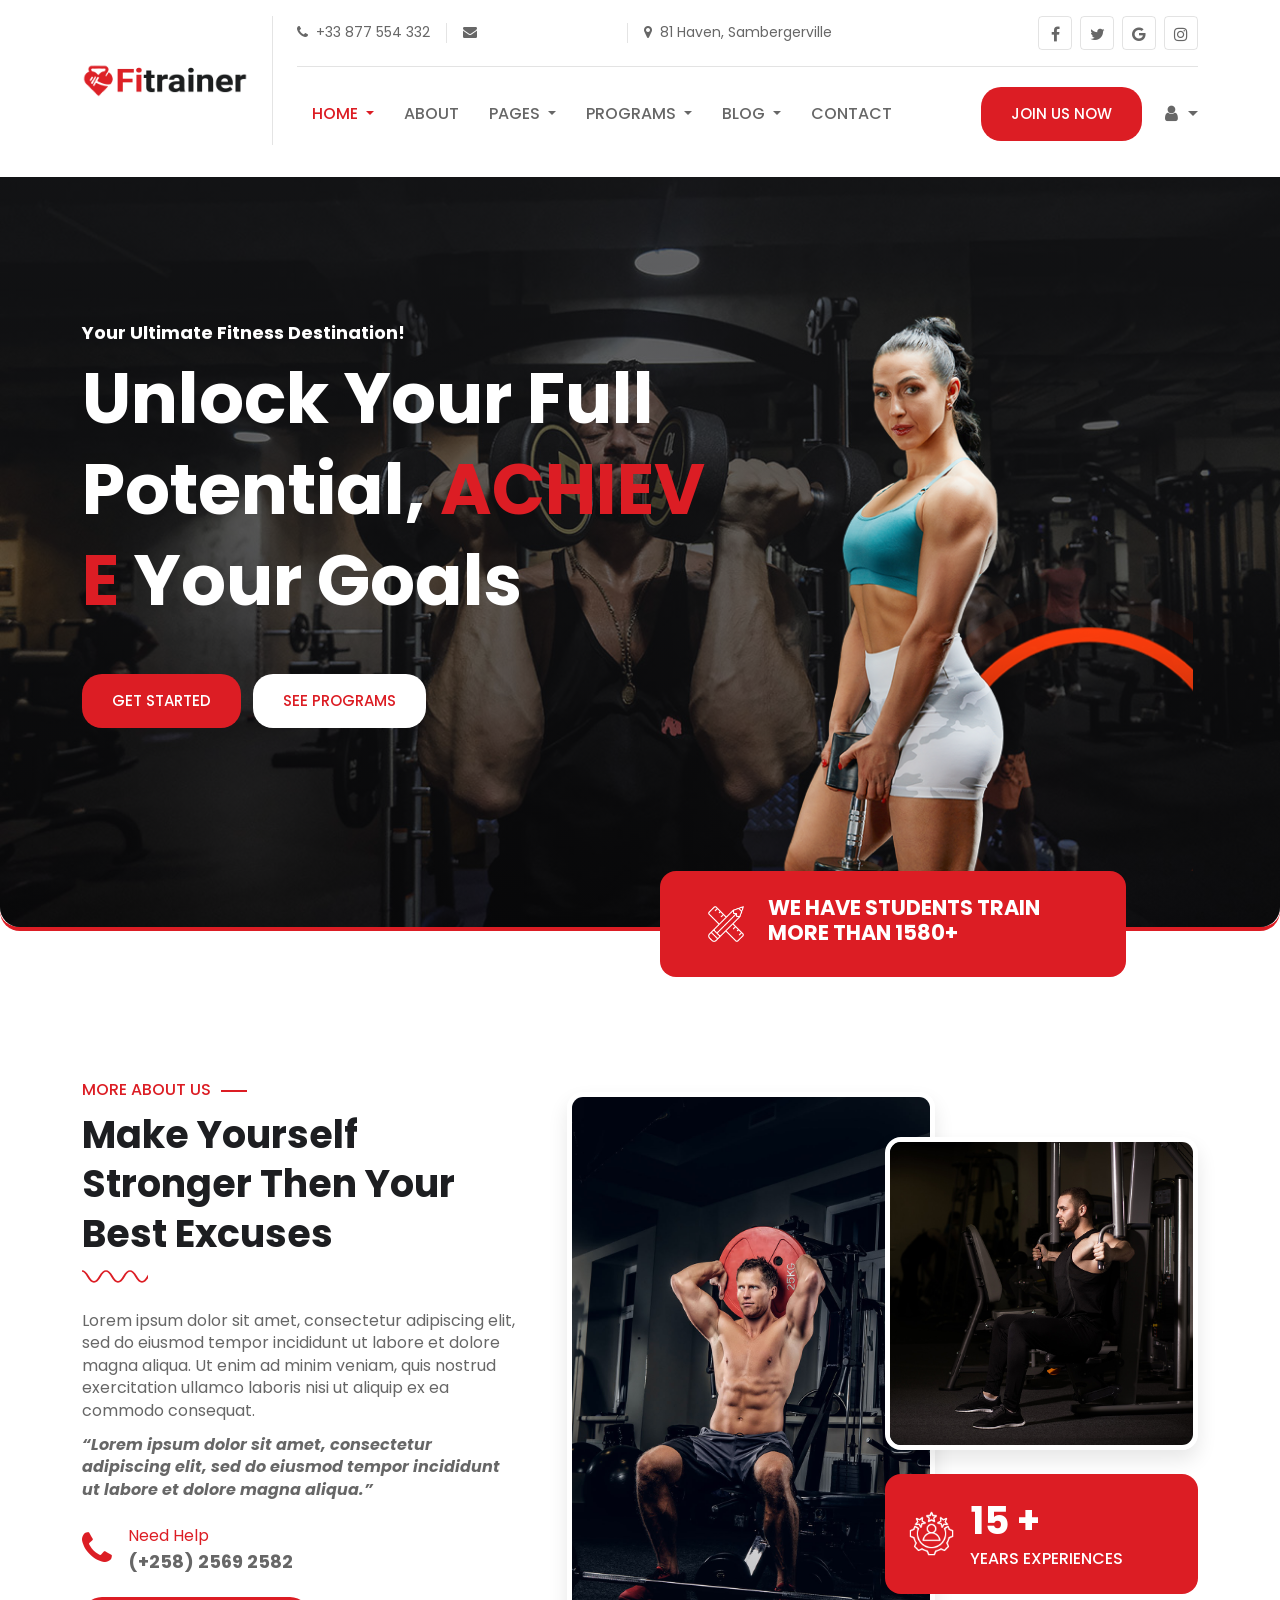
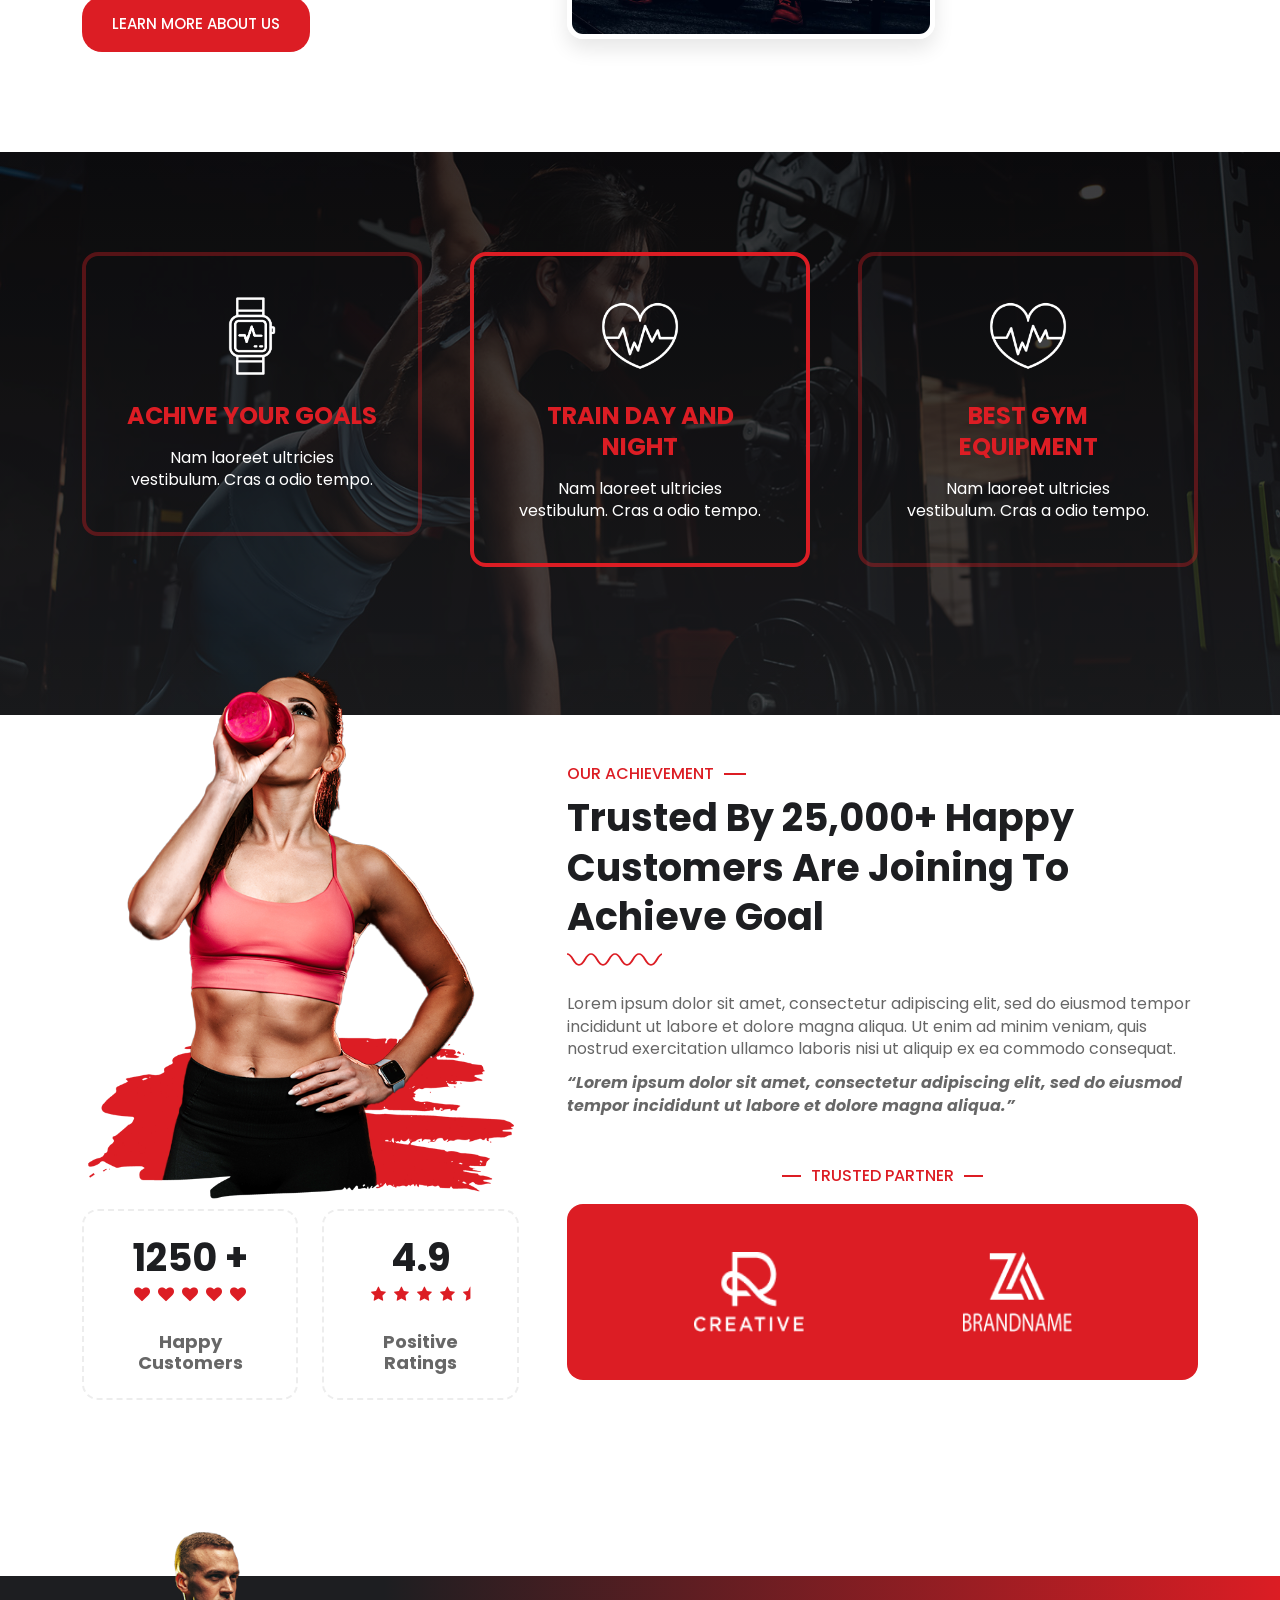
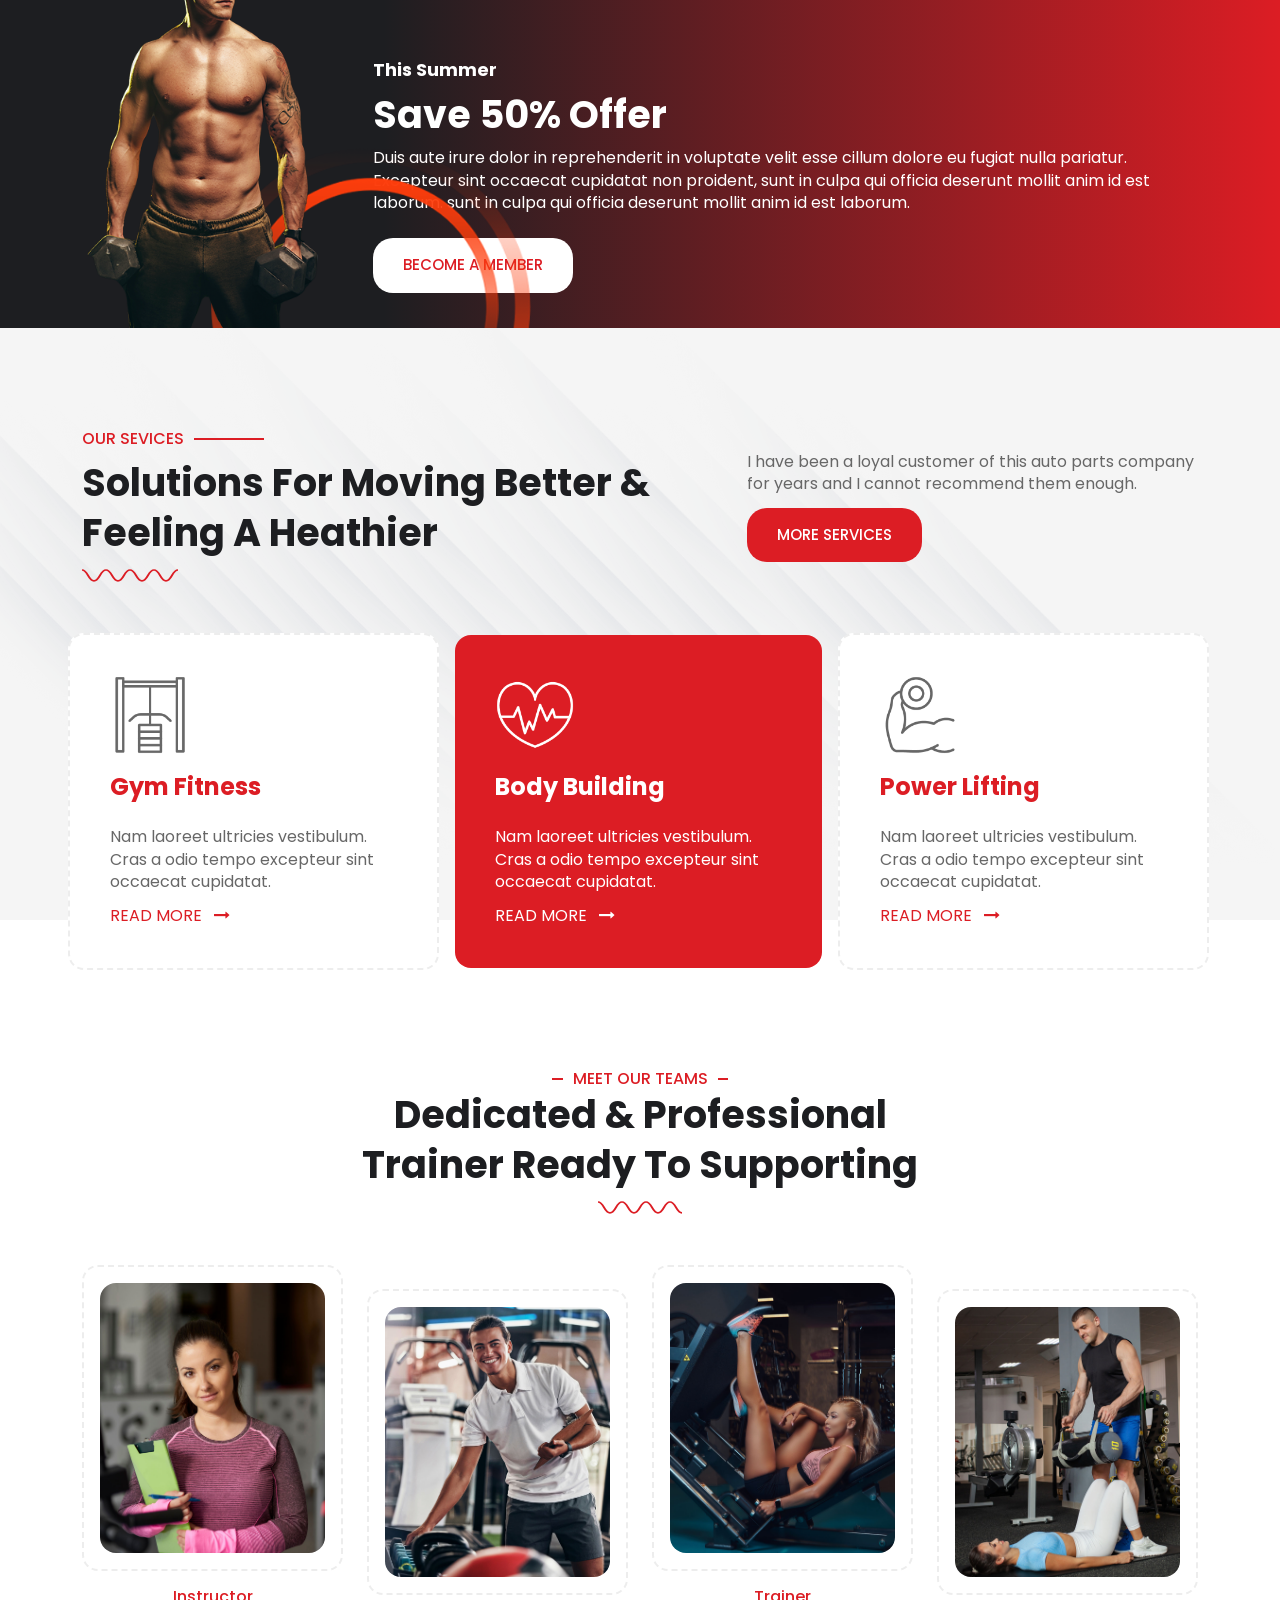
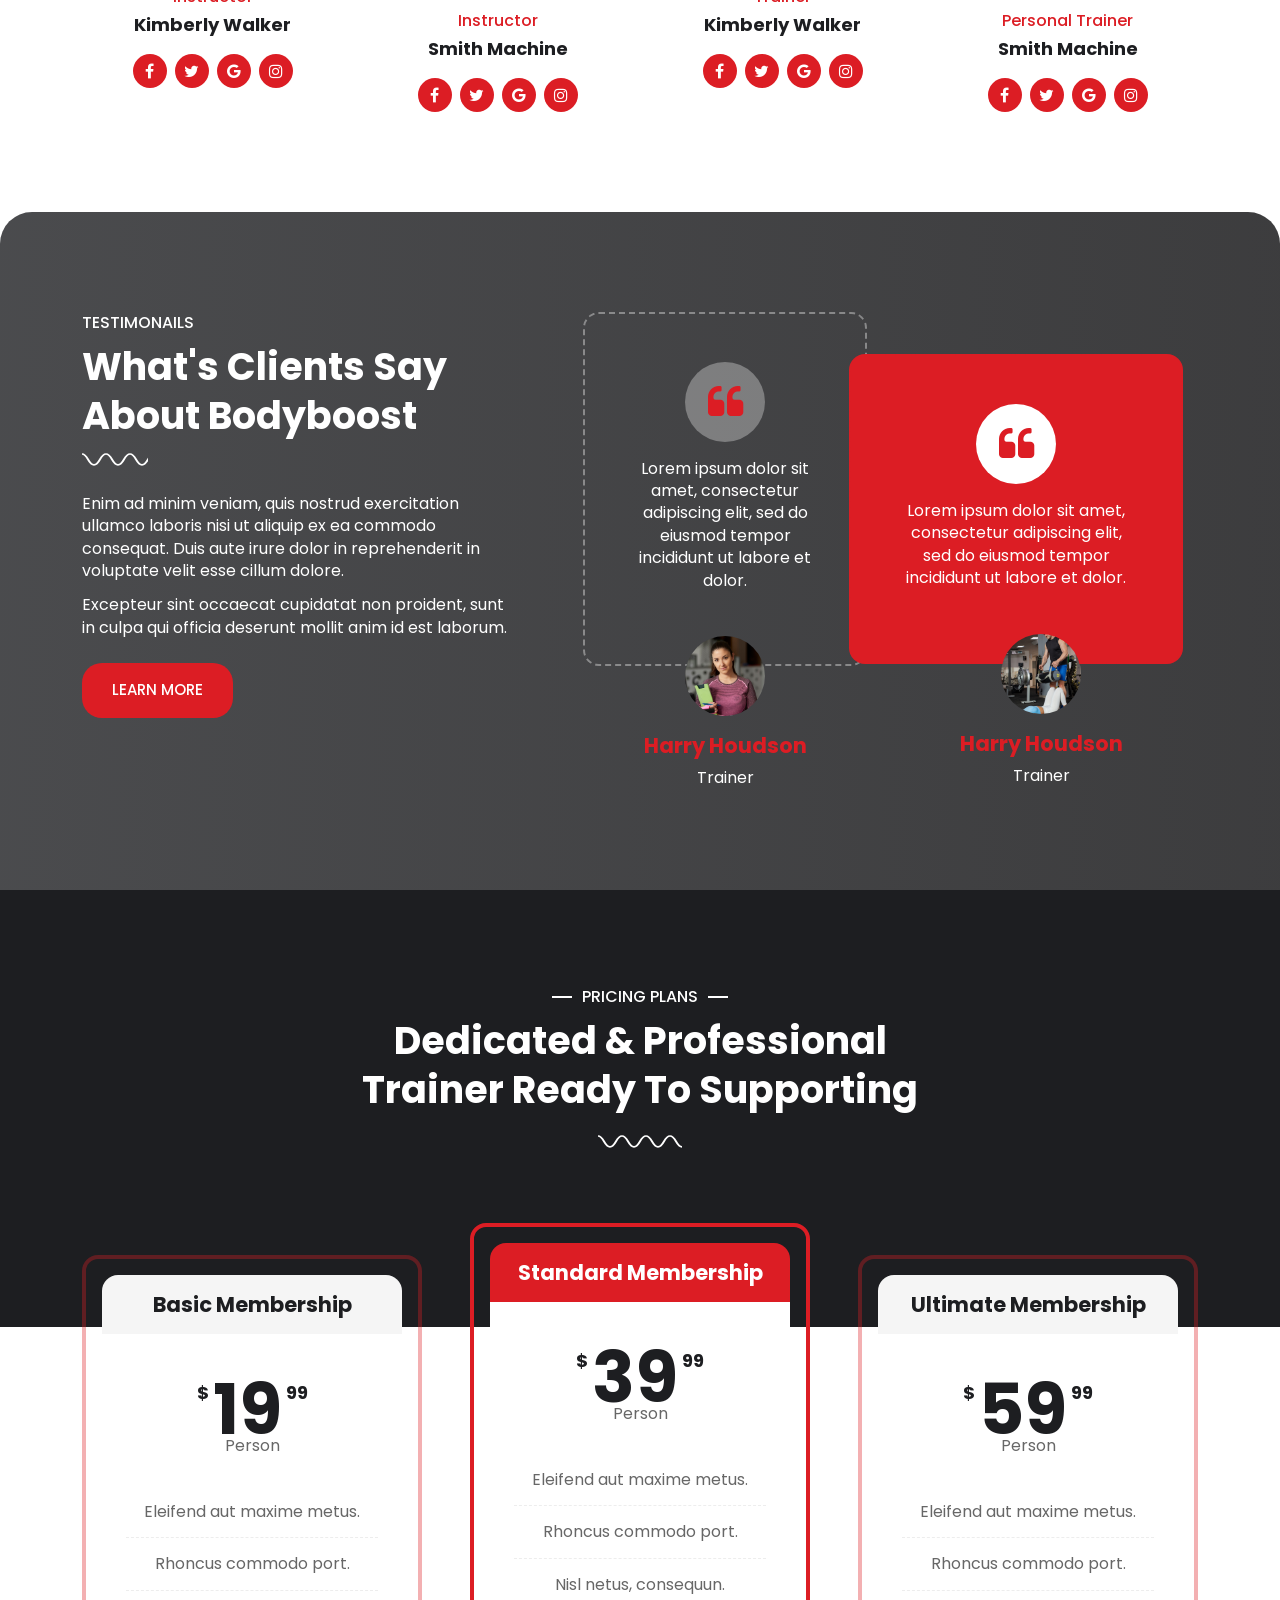
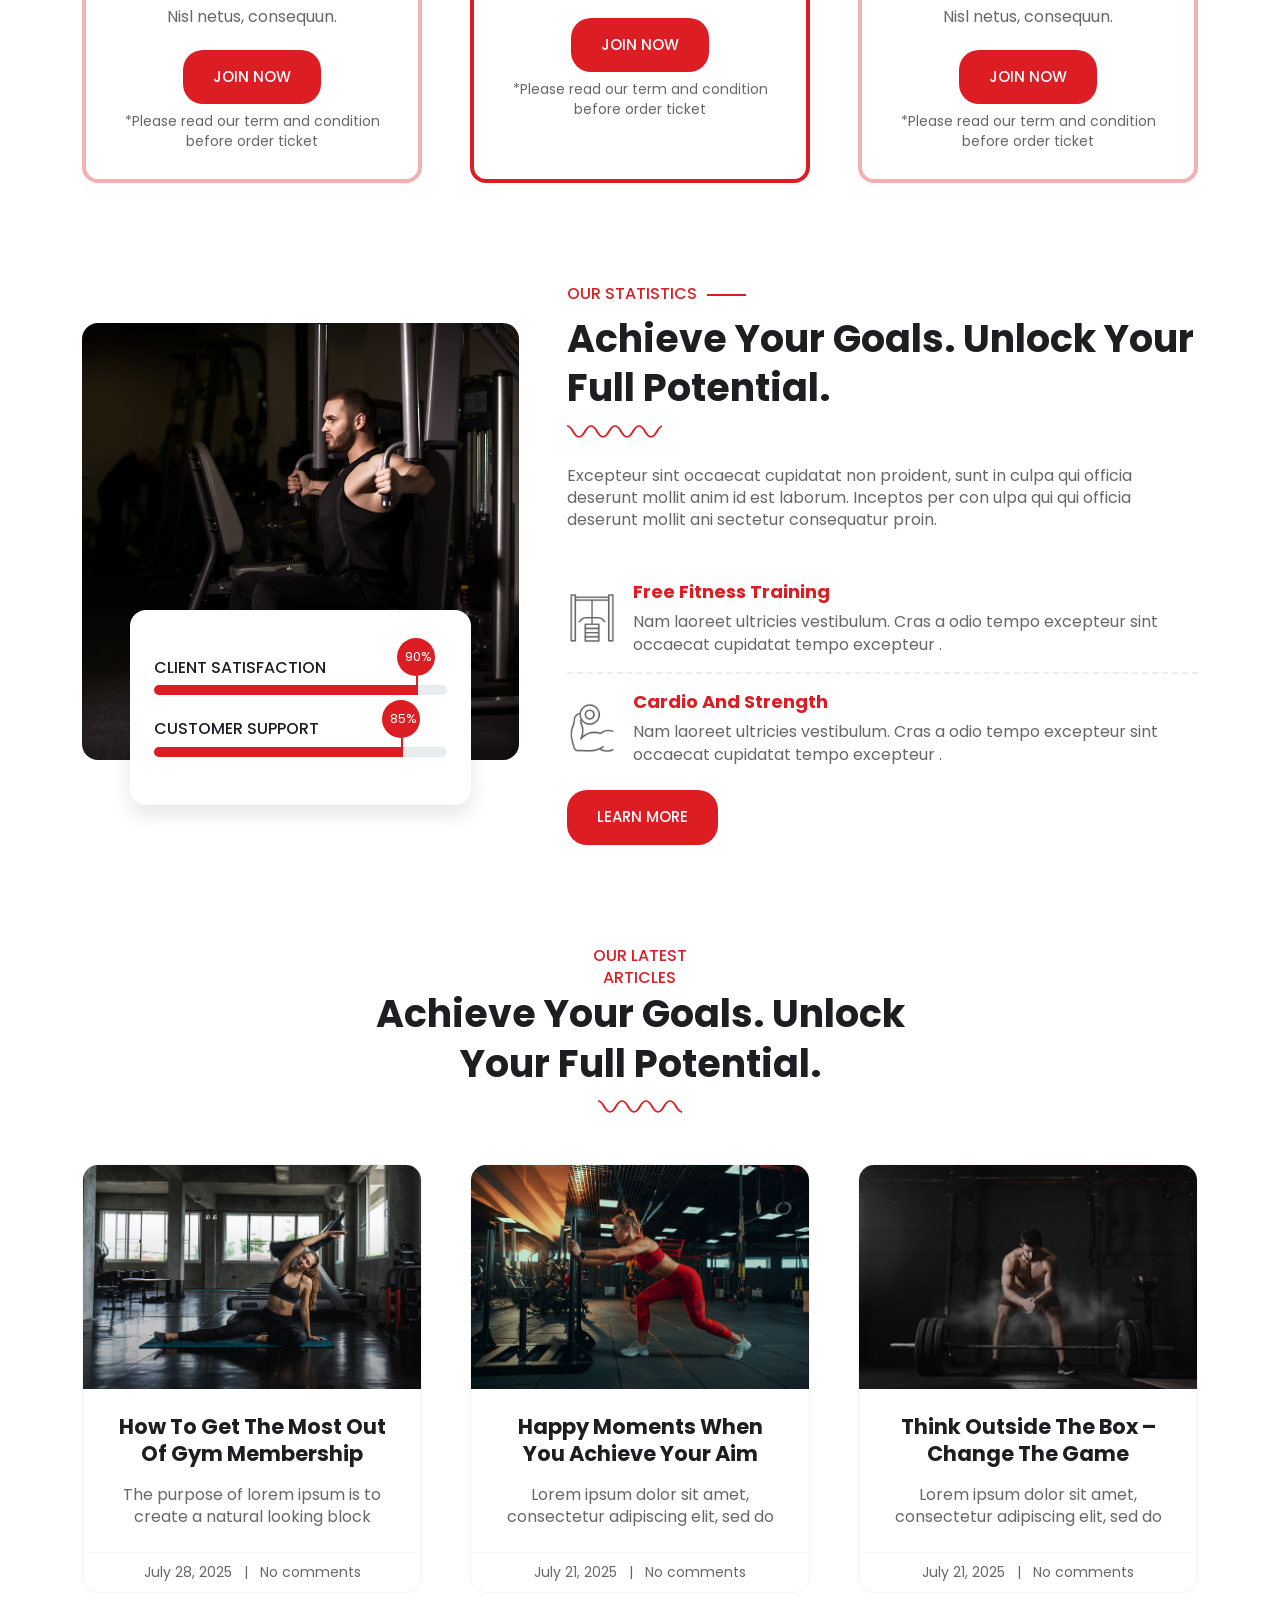
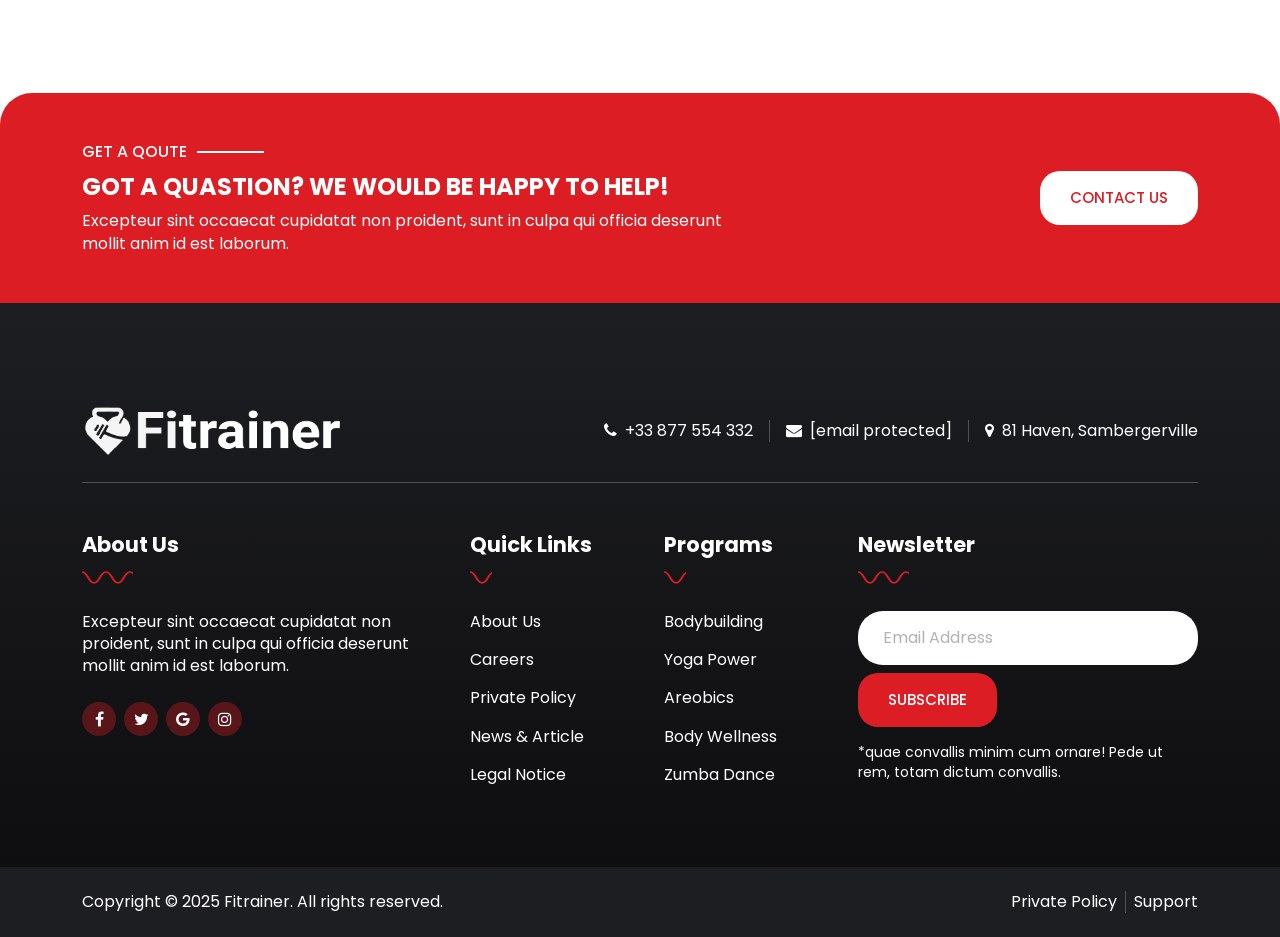
==== commit 7d9ac200: "Update index.html" ====
--- a/index.html
+++ b/index.html
@@ -19,7 +19,8 @@
 
     <!-- Font Awesome 4.7.0 -->
     <link rel="stylesheet" href="https://cdnjs.cloudflare.com/ajax/libs/font-awesome/4.7.0/css/font-awesome.min.css">
-
+    
+    <meta name="google-site-verification" content="XTH_EEGBVUdx7LXDYgZGhsafVNb3KxAKMUtWkFr8JCw" />
 
 </head>
 
@@ -1144,4 +1145,4 @@
         crossorigin="anonymous"></script>
 </body>
 
-</html>+</html>
